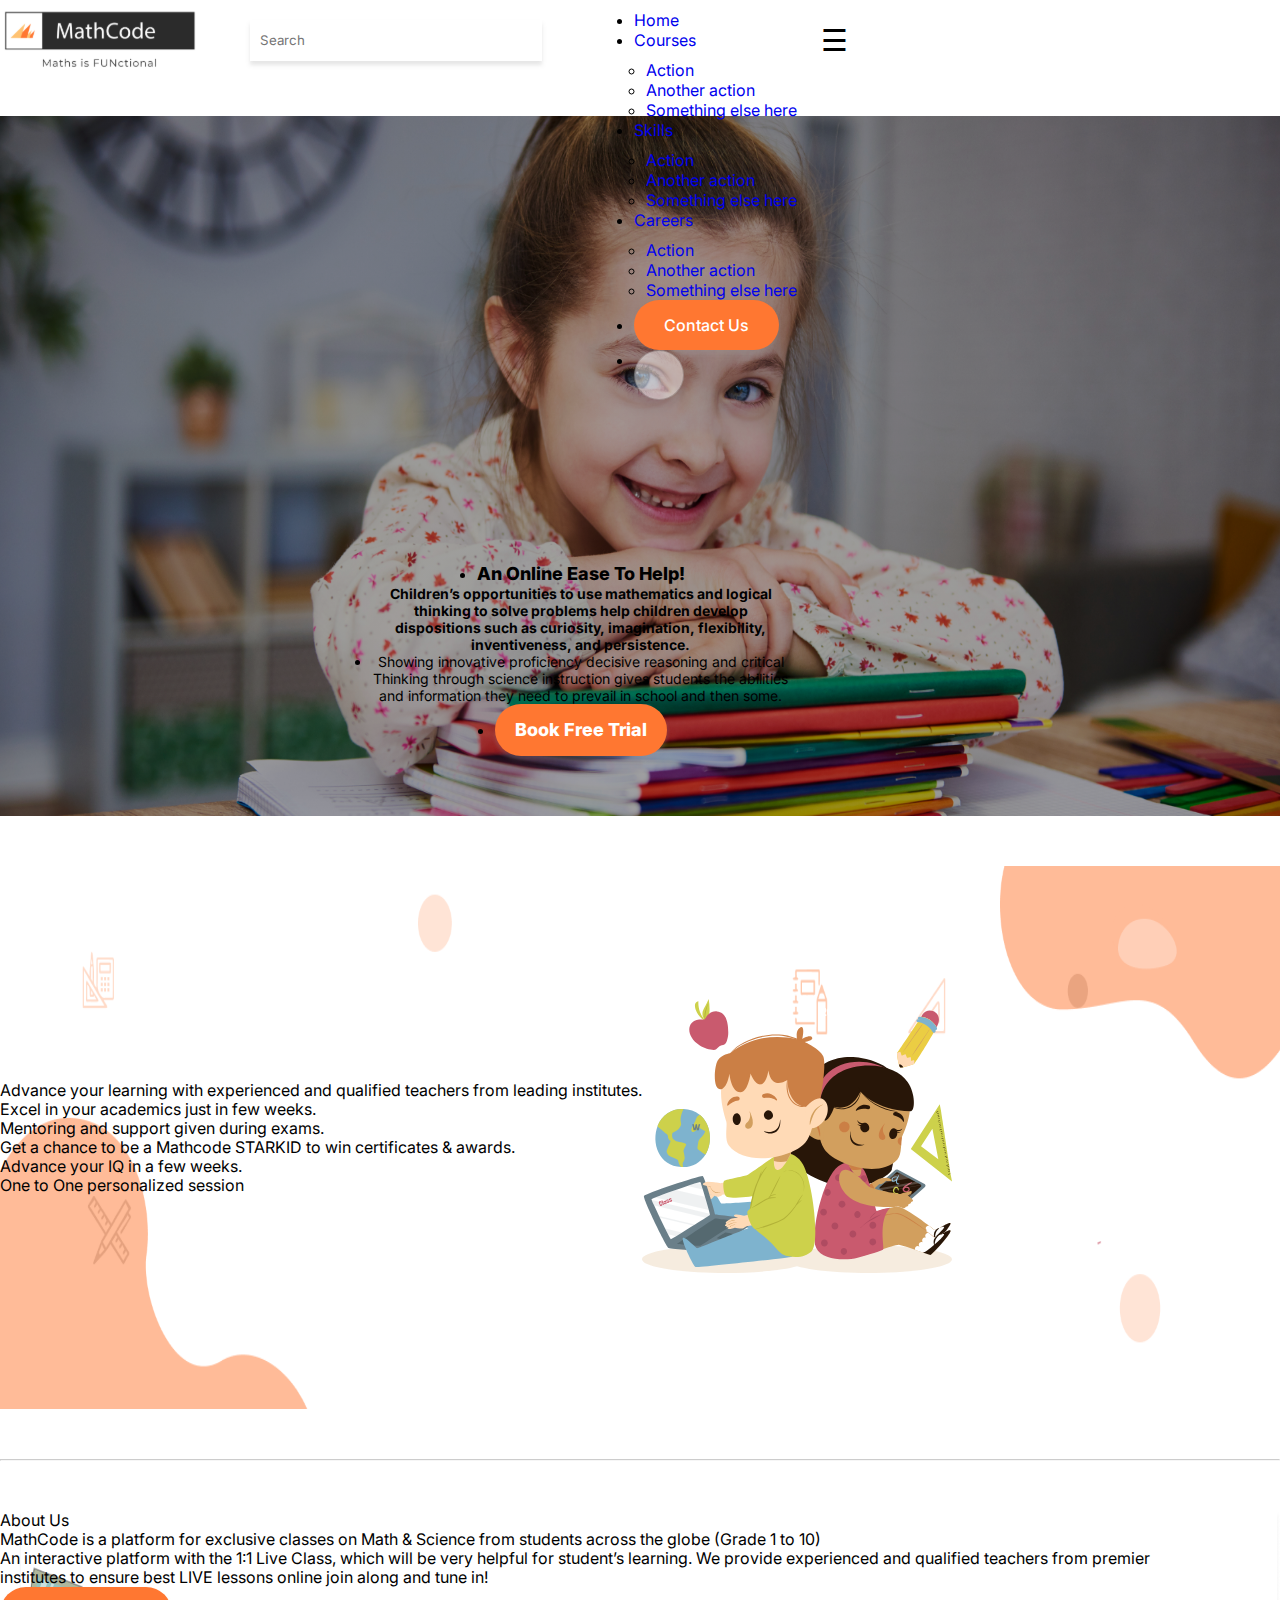
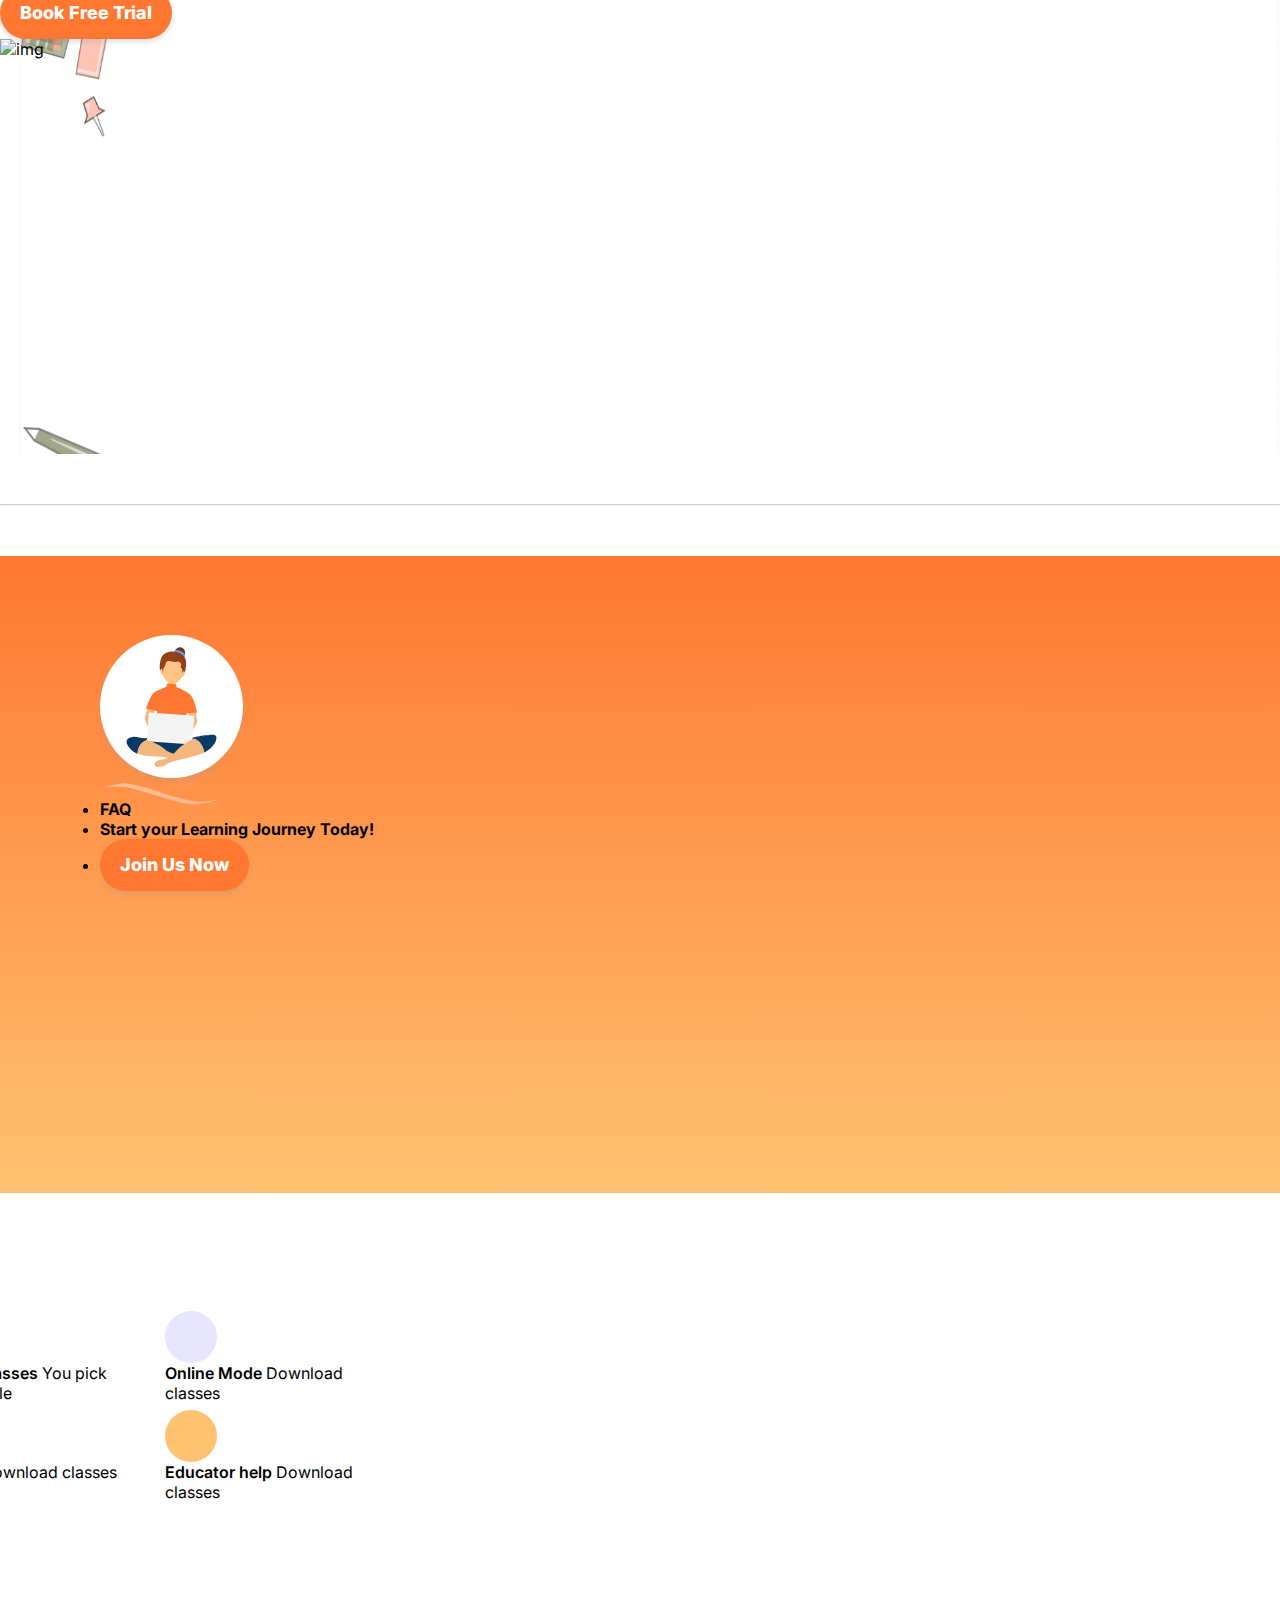
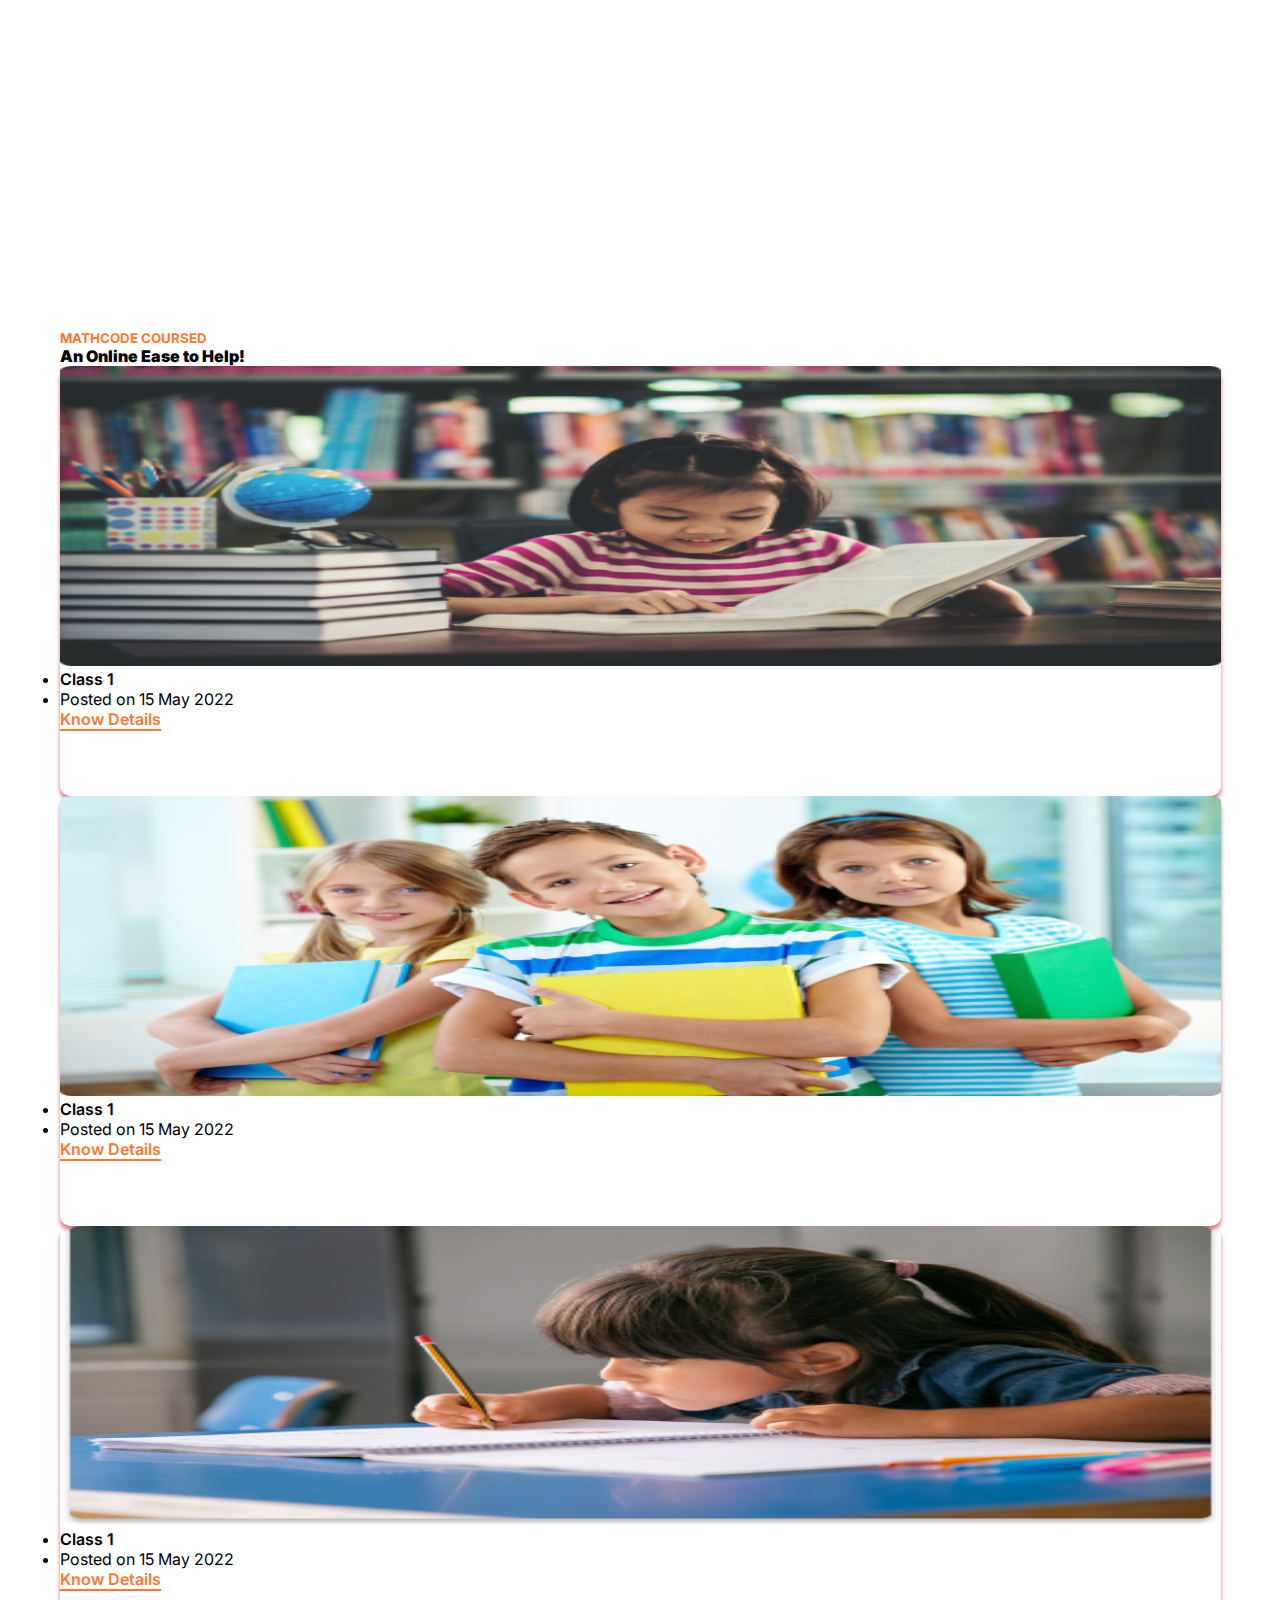
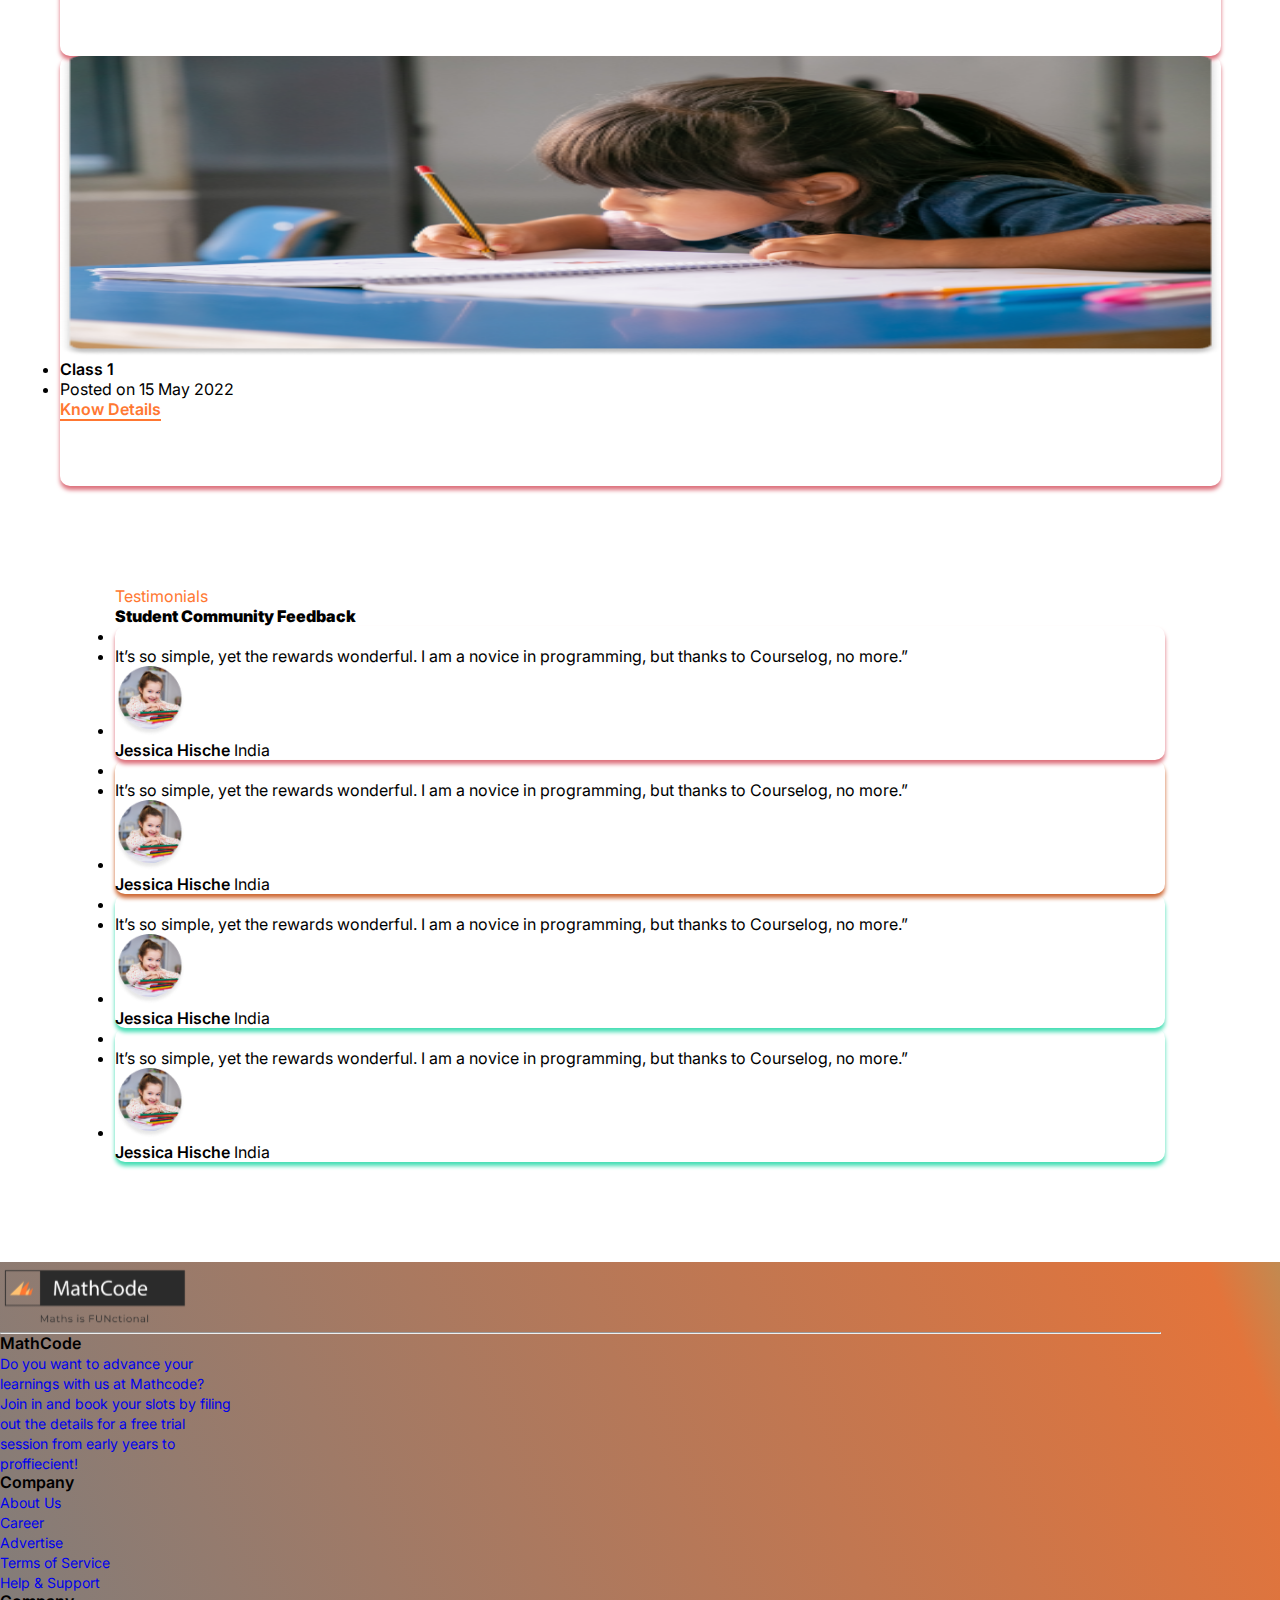
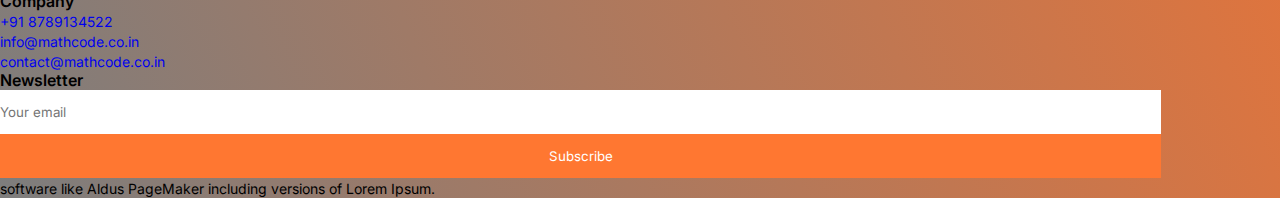
==== index.html @ e7f02baa "v1.0" ====
<!DOCTYPE html>
<html lang="en">
  <head>
    <meta charset="utf-8" />
    <meta name="viewport" content="width=device-width, initial-scale=1" />
    <title>Bootstrap demo</title>

    <!----bootsrap---->
    <!-- <link href="https://cdn.jsdelivr.net/npm/bootstrap@5.1.3/dist/css/bootstrap.min.css" rel="stylesheet" integrity="sha384-1BmE4kWBq78iYhFldvKuhfTAU6auU8tT94WrHftjDbrCEXSU1oBoqyl2QvZ6jIW3" crossorigin="anonymous">
    <script src="https://cdn.jsdelivr.net/npm/bootstrap@5.1.3/dist/js/bootstrap.bundle.min.js" integrity="sha384-ka7Sk0Gln4gmtz2MlQnikT1wXgYsOg+OMhuP+IlRH9sENBO0LRn5q+8nbTov4+1p" crossorigin="anonymous"></script> -->

    <link
      href="https://cdn.jsdelivr.net/npm/bootstrap@5.2.0-beta1/dist/css/bootstrap.min.css"
      rel="stylesheet"
      integrity="sha384-0evHe/X+R7YkIZDRvuzKMRqM+OrBnVFBL6DOitfPri4tjfHxaWutUpFmBp4vmVor"
      crossorigin="anonymous"
    />
    <script
      src="https://cdn.jsdelivr.net/npm/bootstrap@5.2.0-beta1/dist/js/bootstrap.bundle.min.js"
      integrity="sha384-pprn3073KE6tl6bjs2QrFaJGz5/SUsLqktiwsUTF55Jfv3qYSDhgCecCxMW52nD2"
      crossorigin="anonymous"
    ></script>
    <!----fontawsome---->
    <script
      src="https://kit.fontawesome.com/46102b2060.js"
      crossorigin="anonymous"
    ></script>


    <!----style---->
    <link rel="stylesheet" href="css/main.css">
    <link rel="stylesheet" href="css/home.css">
    <!-------->
    <link rel="stylesheet" href="https://cdn.jsdelivr.net/npm/slick-carousel@1.8.1/slick/slick.css">
    <script src="https://cdnjs.cloudflare.com/ajax/libs/jquery/2.1.3/jquery.min.js"></script>
                    <script src="https://cdn.jsdelivr.net/jquery.slick/1.4.1/slick.min.js"></script>
                
    
    <!-------->

    <!-- <link
    rel="stylesheet"
    href="https://unpkg.com/swiper/swiper-bundle.min.css"
  /> -->
      <!-- Swiper JS -->
      <!-- <script src="https://unpkg.com/swiper/swiper-bundle.min.js"></script> -->


    <!-------->
  </head>
  <body>
 

    <div class="container-fluid">
      
          <div class="container p-0 navbar-main d-flex align-items-center">
            <div class="row w-100">

              <div class="col-12 d-flex align-items-center">
                <div class="logoBox">
                  <img src="asset/logo.svg" alt="img">
                </div>
                <div class=" search-box">
                  <input type="text" placeholder="Search">
                  <i class="fas fa-search text-black"></i>


                  <!-- <div class="form-outline">
                    <input type="search" id="form1" class="form-control bd-r" />
                  </div>
                  <button type="button" class="btn btn-primary bd-l">
                    <i class="fas fa-search text-black"></i>
                  </button> -->
                </div>

                <div class="d-lg-block d-none">
                  <ul class="list-unstyled d-flex align-items-center">
                    <li class=""><a href="index.html" class="text-dark">Home</a></li>


                    <li class="dropdown"><a href="#" class="text-dark dropdown-toggle" id="dropdownMenuButton1" data-bs-toggle="dropdown" aria-expanded="false">Courses</a>
                    
                      <ul class="dropdown-menu" aria-labelledby="dropdownMenuLink">
                        <li><a class="dropdown-item" href="#">Action</a></li>
                        <li><a class="dropdown-item" href="#">Another action</a></li>
                        <li><a class="dropdown-item" href="#">Something else here</a></li>
                      </ul>
                    </li>

                    <li class="dropdown"><a href="#" class="text-dark dropdown-toggle" id="dropdownMenuButton1" data-bs-toggle="dropdown" aria-expanded="false">Skills</a>
                    
                      <ul class="dropdown-menu" aria-labelledby="dropdownMenuLink">
                        <li><a class="dropdown-item" href="#">Action</a></li>
                        <li><a class="dropdown-item" href="#">Another action</a></li>
                        <li><a class="dropdown-item" href="#">Something else here</a></li>
                      </ul>
                    </li>


                    <li class="dropdown"><a href="#" class="text-dark dropdown-toggle" id="dropdownMenuButton1" data-bs-toggle="dropdown" aria-expanded="false">Careers</a>
                    
                      <ul class="dropdown-menu" aria-labelledby="dropdownMenuLink">
                        <li><a class="dropdown-item" href="#">Action</a></li>
                        <li><a class="dropdown-item" href="#">Another action</a></li>
                        <li><a class="dropdown-item" href="#">Something else here</a></li>
                      </ul>
                    </li>

                    
                    <li class=""><button class="btn-all font-sm text-dark">Contact Us</button></li>
                    <li class=""><i class="fa-solid fa-user"></i></li>
                  </ul>
                </div>
                <div class="d-lg-none d-block">
                  <span style="font-size:30px;cursor:pointer  m-auto" onclick="openNav()">&#9776;</span>
                </div>


              </div>

                <!-- <div class="col-lg-6 col-10 d-flex nav-L align-items-center">
                  <div class="logoBox">
                    <img src="asset/logo.png" alt="img">
                  </div>
                  <div class="input-group search-box mx-auto">
                    <div class="form-outline">
                      <input type="search" id="form1" class="form-control bd-r" />
                    </div>
                    <button type="button" class="btn btn-primary bd-l">
                      <i class="fas fa-search text-black"></i>
                    </button>
                  </div>
                </div>

                <div class="col-lg-6 col-2 nav-R  my-auto mx-auto">
                  <div class="d-lg-block d-none">
                    <ul class="list-unstyled d-flex align-items-center justify-content-between">
                      <li class="my-auto"><a href="home.html" class="text-dark">Home</a></li>
                      <li class="my-auto"><a href="#" class="text-dark">Courses</a></li>
                      <li class="my-auto"><a href="#" class="text-dark">Skills</a></li>
                      <li class="my-auto"><a href="#" class="text-dark">Careers</a></li>
                      <li class="my-auto"><button class="btn-all font-sm text-dark">Contact Us</button></li>
                      <li class="my-auto"><i class="fa-solid fa-user"></i></li>
                    </ul>
                  </div>
                  <div class="d-lg-none d-block">
                    <span style="font-size:30px;cursor:pointer  m-auto" onclick="openNav()">&#9776;</span>
                  </div>
                </div> -->

                
            </div>
          </div>
    </div>
    <div id="mySidenav" class="sidenav">
      <a href="javascript:void(0)" class="closebtn" onclick="closeNav()">&times;</a>
      <a href="#">About</a>
      <a href="#">Services</a>
      <a href="#">Clients</a>
      <a href="#">Contact</a>
    </div>

    <style>
      .sidenav {
        height: 100%;
        width: 0;
        position: fixed;
        z-index: 1;
        top: 0;
        left: 0;
        background-color: #111;
        overflow-x: hidden;
        transition: 0.5s;
        padding-top: 60px;
}

.sidenav a {
  padding: 8px 8px 8px 32px;
  text-decoration: none;
  font-size: 25px;
  color: #818181;
  display: block;
  transition: 0.3s;
}

.sidenav a:hover {
  color: #f1f1f1;
}

.sidenav .closebtn {
  position: absolute;
  top: 0;
  right: 25px;
  font-size: 36px;
  margin-left: 50px;
}

@media screen and (max-height: 450px) {
  .sidenav {padding-top: 15px;}
  .sidenav a {font-size: 18px;}
}
    </style>



    <div class="container-fluid banner-container pd-sm">
        <div class="container">
          <div class="row">
            <div class="col-12">
                <ul class="list-unstyled text-white">
                    <li class="my-md-2 my-auto"><strong class="font-18">An Online Ease To Help!</strong></li>
                    <p class="my-md-2 my-auto font-14">Children’s opportunities to use mathematics and logical thinking to solve problems help children develop dispositions such as curiosity, imagination, flexibility, inventiveness, and persistence.</p>
                    <li class="my-md-2 my-auto d-md-block d-none font-lt">Showing innovative proficiency decisive reasoning and critical Thinking through science instruction gives students the abilities and information they need to prevail in school and then some.</li>
                    <li class="mt-3"><button class="btn-all">Book Free Trial <i class="mx-2 fa-solid fa-circle-play"></i></button></li>
                </ul>
            </div>
        </div>
        </div>
    </div>


                <div class="container-fluid  sp-50 pd-sm p-0 d-flex justify-content-center align-content-center points-container">
                    <div class="container">
                      <div class="row  d-flex flex-column-reverse flex-lg-row">
                        <div class="col-md-8 col-12">
                            <ul class="p-0">
                                <li class="my-2 font-para">Advance your learning with experienced and qualified teachers from leading institutes. </li>
            
                                <li class="my-2 font-para">Excel in your academics just in few weeks. </li>
                                    
                                <li class="my-2 font-para"> Mentoring and support given during exams.</li>
                                    
                                <li class="my-2 font-para"> Get a chance to be a Mathcode STARKID to win certificates & awards. </li>
                                    
                                <li class="my-2 font-para">Advance your IQ in a few weeks. </li>
                                    
                                <li class="my-2 font-para">One to One personalized session</li>
                            </ul>
                        </div>
            
                        <div class="col-md-4 col-12 d-flex align-items-center justify-content-center">
                            <img src="asset/img1.svg" alt="img" height="100%" width="100%">
                          
                        </div>
                    </div>
                    </div>
                </div>
                <hr class="hr-all">

                <div class="container-fluid  sp-50 pd-sm  my-4 p-0 d-flex justify-content-center align-content-center about-us-container">
                   <div class="container">
                    <div class="row">
                      <div class="col-md-8 col-12  my-auto">
                          <ul class="list-unstyled">
                              <li class="my-4 font-para">About Us</li>
                              <li class="my-4 font-para">MathCode is a platform for exclusive 
                                  classes on Math & Science from 
                                  students across the globe (Grade 1 to 10)</li>
                              <li class="my-4 font-para">An interactive platform with the 1:1 Live Class, which will be very helpful for 
                                  student’s learning. We provide experienced and qualified teachers from 
                                  premier institutes to ensure best LIVE lessons online join along and tune in!</li>
                                  <li class="my-4 font-para"><button class="btn-all">Book Free Trial</button></li>
                          </ul>
                      </div>
          
                      <div class="col-md-4 col-12 d-flex align-items-center justify-content-center  my-auto7">
                          <img src="asset/img2.svg" alt="img" height="100%" width="100%">
                      </div>
                  </div>
                   </div>
                </div>

                <hr class="hr-all">



                <div class="container-fluid faq-container sp-50">
                    <div class="row">
                        <div class="col-lg-6 col-12  pd-sm col-L d-flex align-items-center">
                            <div class="card-body  noshadow d-flex align-items-center">
                                <div class="imgBox my-md-auto my-2">
                                    <img src="asset/Group 2000.svg" alt="img">
                                </div>
                                <div class="paraBox mx-3">
                                    <ul class="list-unstyled">
                                        <li class="my-2 para-tag"><strong>FAQ</strong></li>
                                        <li class="my-2 para-tag"><strong> Start your Learning  Journey Today!</strong></li>
                                            <li class="my-2"><button class="btn-all">Join Us Now <i class="mx-2 fa-solid fa-circle-play"></i></button></li>
                                    </ul>
                                </div>
                            </div>
                        </div>
                        <div class="col-lg-6 col-12  pd-sm bg-dark col-R d-flex align-items-center">

                            <div class="cards-wrapper-box">

                                <div class="m-2 card-body bg-white d-flex align-items-center">
                                    <div class="iconBox">
                                        <i class="tx-green bg-green  fa-solid fa-shapes"></i>
                                    </div>
                                    <div class="paraBox mx-3 d-flex flex-column">
                                       
                                            <span class="title-tag">Flexible classes</span>
                                            <span class="para-tag">You pick the schedule</span>
                                     
                                    </div>
                                </div>

                                <div class="m-2 card-body bg-white d-flex align-items-center">
                                    <div class="iconBox">
                                        <i class="tx-blue bg-blue fa-solid fa-download"></i>
                                    </div>
                                    <div class="paraBox mx-3  d-flex flex-column">
                                       
                                            <span class="title-tag">Online Mode</span>
                                            <span class="para-tag">Download classes</span>
                                     
                                    </div>
                                </div>

                                <div class="m-2 card-body bg-white d-flex align-items-center">
                                    <div class="iconBox">
                                        <i class="tx-red bg-red fa-solid fa-user-plus"></i>
                                    </div>
                                    <div class="paraBox mx-3  d-flex flex-column">
                                       
                                            <span class="title-tag">Experts</span>
                                            <span class="para-tag">Download classes</span>
                                     
                                    </div>
                                </div>

                                <div class="m-2 card-body bg-white d-flex align-items-center">
                                    <div class="iconBox">
                                        <i class="tx-lt-oranger bg-lt-oranger fa-solid fa-headphones"></i>
                                    </div>
                                    <div class="paraBox mx-3  d-flex flex-column">
                                       
                                            <span class="title-tag">Educator help</span>
                                            <span class="para-tag">Download classes</span>
                                     
                                    </div>
                                </div>

                            </div>
                        </div>
                    </div>
                </div>
               
                
                
                


                <div class="container course-container pd-sm sp-100 ">
                    <div class="row">
                        <div class="col-12 ">
                            <h5 class="tx-orange">MATHCODE  COURSED</h5>
                            <h4 class="my-2"><strong>An Online Ease to Help!</strong></h4>

                        </div>

                    </div>


                        <div class="slider1 my-5 overflow-hidden">
                            <div class="p-2 col-md-4 col-12">
                                <div class="card-body  p-0 bg-white cr-sd-1">
                                    <div class="imgBox">
                                        <img src="images/Rectangle 25.png" class="r-5" alt="img" height="300px" width="100%">
                                    </div>
                                    <div class="paraBox p-3">
                                        <div class="para-box-1">
                                            <ul class="list-unstyled">
                                                <li class="title-tag">Class 1</li>
                                                <li>Posted on 15 May 2022</li>
                                            </ul>
                                        </div>

                                        <div class="para-box-2 d-flex justify-content-between align-items-center">
                                            <div class="rate-box font-10">
                                                <i class="tx-orange fa-solid fa-star"></i><i class="tx-orange fa-solid fa-star"></i><i class="tx-orange fa-solid fa-star"></i><i class="tx-orange fa-solid fa-star"></i><i class="tx-orange fa-solid fa-star"></i>
                                            </div>
                                            <button class="btn-tp-bb"><span>Know Details</span> <i class="fas fa-arrow-right"></i> </button>
                                        </div>
                                    </div>
                                </div>
                            </div>

                            <div class="p-2 col-md-4  col-12">
                              <div class="card-body  p-0 bg-white cr-sd-1">
                                  <div class="imgBox">
                                      <img src="images/Rectangle 26.png" class="r-5" alt="img" height="300px" width="100%">
                                  </div>
                                  <div class="paraBox p-3">
                                      <div class="para-box-1">
                                          <ul class="list-unstyled">
                                              <li class="title-tag">Class 1</li>
                                              <li>Posted on 15 May 2022</li>
                                          </ul>
                                      </div>

                                      <div class="para-box-2 d-flex justify-content-between align-items-center">
                                          <div class="rate-box font-10">
                                              <i class="tx-orange fa-solid fa-star"></i><i class="tx-orange fa-solid fa-star"></i><i class="tx-orange fa-solid fa-star"></i><i class="tx-orange fa-solid fa-star"></i><i class="tx-orange fa-solid fa-star"></i>
                                          </div>
                                          <button class="btn-tp-bb"><span>Know Details</span> <i class="fas fa-arrow-right"></i> </button>
                                      </div>
                                  </div>
                              </div>
                          </div>

                          <div class="p-2 col-md-4 col-12">
                            <div class="card-body  p-0 bg-white cr-sd-1">
                                <div class="imgBox">
                                    <img src="images/Rectangle 27.png" class="r-5" alt="img" height="300px" width="100%">
                                </div>
                                <div class="paraBox p-3">
                                    <div class="para-box-1">
                                        <ul class="list-unstyled">
                                            <li class="title-tag">Class 1</li>
                                            <li>Posted on 15 May 2022</li>
                                        </ul>
                                    </div>

                                    <div class="para-box-2 d-flex justify-content-between align-items-center">
                                        <div class="rate-box font-10">
                                            <i class="tx-orange fa-solid fa-star"></i><i class="tx-orange fa-solid fa-star"></i><i class="tx-orange fa-solid fa-star"></i><i class="tx-orange fa-solid fa-star"></i><i class="tx-orange fa-solid fa-star"></i>
                                        </div>
                                        <button class="btn-tp-bb"><span>Know Details</span> <i class="fas fa-arrow-right"></i> </button>
                                    </div>
                                </div>
                            </div>
                        </div>
                        
                        <div class="p-2 col-md-4 col-12">
                          <div class="card-body  p-0 bg-white cr-sd-1">
                              <div class="imgBox">
                                  <img src="images/Rectangle 27.png" class="r-5" alt="img" height="300px" width="100%">
                              </div>
                              <div class="paraBox p-3">
                                  <div class="para-box-1">
                                      <ul class="list-unstyled">
                                          <li class="title-tag">Class 1</li>
                                          <li>Posted on 15 May 2022</li>
                                      </ul>
                                  </div>

                                  <div class="para-box-2 d-flex justify-content-between align-items-center">
                                      <div class="rate-box font-10">
                                          <i class="tx-orange fa-solid fa-star"></i><i class="tx-orange fa-solid fa-star"></i><i class="tx-orange fa-solid fa-star"></i><i class="tx-orange fa-solid fa-star"></i><i class="tx-orange fa-solid fa-star"></i>
                                      </div>
                                      <button class="btn-tp-bb"><span>Know Details</span> <i class="fas fa-arrow-right"></i> </button>
                                  </div>
                              </div>
                          </div>
                      </div>
                        
                        </div>

                </div>

 
      

<!---testimonial--->
                <div class="container-fluid pd-sm sp-100 testimonial-container">
                  <div class="row container-inner">

                    <div class="col-12 text-center mb-5">
                      <p class="tx-orange">Testimonials</p>
                      <h4 class="my-2"><strong>Student Community Feedback</strong></h4>

                  </div>


                  <div class="slider3  overflow-hidden" >
                    <div class="p-2 col-md-4 col-12" >
                      <div class=" card-body bg-white cr-sd-1 p-md-4 p-2">
                          <ul class="list-unstyled">
                            <li class=" my-2">
                              <div class="rate-box font-10">
                                <i class="tx-orange fa-solid fa-star"></i><i class="tx-orange fa-solid fa-star"></i><i class="tx-orange fa-solid fa-star"></i><i class="tx-orange fa-solid fa-star"></i><i class="tx-orange fa-solid fa-star"></i>
                            </div>
                            </li>

                            <li class=" my-2">
                              <p class="text-gray">It’s so simple, yet the rewards 
                                wonderful. I am a novice in
                                 programming, but thanks to 
                                Courselog, no more.”
                                </p>
                            </li>

                            <li class="">
                              <div class="comment-profile d-flex align-items-center">
                                <div class="imgBox d-flex align-items-center justify-content-center">
                                  <img src="asset/girl.png" alt="img" height="70px" width="70px" class="rounded-circle">
                                </div>
                                <div class="paraBox d-flex flex-column mx-sm-3 mx-0">
                                  <span class="title-tag">Jessica Hische </span>
                                    <span class="para-tag-2">India</span>
                                </div>
                              </div>
                            </li>
                          </ul>
                      </div>
                  </div>

                  <div class="p-2 col-md-4 col-12">
                    <div class="card-body bg-white cr-sd-2 p-md-4 p-2">
                        <ul class="list-unstyled">
                          <li class=" my-2">
                            <div class="rate-box font-10">
                              <i class="tx-orange fa-solid fa-star"></i><i class="tx-orange fa-solid fa-star"></i><i class="tx-orange fa-solid fa-star"></i><i class="tx-orange fa-solid fa-star"></i><i class="tx-orange fa-solid fa-star"></i>
                          </div>
                          </li>

                          <li class=" my-2">
                            <p class="text-gray">It’s so simple, yet the rewards 
                              wonderful. I am a novice in
                               programming, but thanks to 
                              Courselog, no more.”
                              </p>
                          </li>

                          <li class="">
                            <div class="comment-profile d-flex align-items-center">
                              <div class="imgBox d-flex align-items-center justify-content-center">
                                <img src="asset/girl.png" alt="img" height="70px" width="70px" class="rounded-circle">
                              </div>
                              <div class="paraBox d-flex flex-column mx-sm-3 mx-0">
                                <span class="title-tag">Jessica Hische </span>
                                  <span class="para-tag-2">India</span>
                              </div>
                            </div>
                          </li>
                        </ul>
                    </div>
                </div>


                <div class="p-2 col-md-4 col-12">
                  <div class="card-body bg-white cr-sd-3 p-md-4 p-2">
                      <ul class="list-unstyled">
                        <li class=" my-2">
                          <div class="rate-box font-10">
                            <i class="tx-orange fa-solid fa-star"></i><i class="tx-orange fa-solid fa-star"></i><i class="tx-orange fa-solid fa-star"></i><i class="tx-orange fa-solid fa-star"></i><i class="tx-orange fa-solid fa-star"></i>
                        </div>
                        </li>

                        <li class=" my-2">
                          <p class="text-gray">It’s so simple, yet the rewards 
                            wonderful. I am a novice in
                             programming, but thanks to 
                            Courselog, no more.”
                            </p>
                        </li>

                        <li class="">
                          <div class="comment-profile d-flex align-items-center">
                            <div class="imgBox d-flex align-items-center justify-content-center">
                              <img src="asset/girl.png" alt="img" height="70px" width="70px" class="rounded-circle">
                            </div>
                            <div class="paraBox d-flex flex-column mx-sm-3 mx-0">
                              <span class="title-tag">Jessica Hische </span>
                                <span class="para-tag-2">India</span>
                            </div>
                          </div>
                        </li>
                      </ul>
                  </div>
              </div>

              <div class="p-2 col-md-4 col-12">
                <div class="card-body bg-white cr-sd-3 p-md-4 p-2">
                    <ul class="list-unstyled">
                      <li class=" my-2">
                        <div class="rate-box font-10">
                          <i class="tx-orange fa-solid fa-star"></i><i class="tx-orange fa-solid fa-star"></i><i class="tx-orange fa-solid fa-star"></i><i class="tx-orange fa-solid fa-star"></i><i class="tx-orange fa-solid fa-star"></i>
                      </div>
                      </li>

                      <li class=" my-2">
                        <p class="text-gray">It’s so simple, yet the rewards 
                          wonderful. I am a novice in
                           programming, but thanks to 
                          Courselog, no more.”
                          </p>
                      </li>

                      <li class="">
                        <div class="comment-profile d-flex align-items-center">
                          <div class="imgBox d-flex align-items-center justify-content-center">
                            <img src="asset/girl.png" alt="img" height="70px" width="70px" class="rounded-circle">
                          </div>
                          <div class="paraBox d-flex flex-column mx-sm-3 mx-0">
                            <span class="title-tag">Jessica Hische </span>
                              <span class="para-tag-2">India</span>
                          </div>
                        </div>
                      </li>
                    </ul>
                </div>
            </div>

          </div>


                  </div>
                </div>


                <!---footer--->
                  <div class="container-fluid pd-sm footer-container pt-5">
                    <div class="container">
                      <div class="row">
                        <div class="col-12 mb-4">
                          <div class="logoBox">
                            <img src="asset/logo.svg" alt="img">
                          </div>
                          <hr class="text-white">
                        </div>
                  </div>

                      <div class="row">
                        
                        <div class="col-md-3">
                          <ul class="list-unstyled">
                            <p class="title-tag">MathCode</p>
                            <li class="my-2 text-start"> <a href="#" class="text-black font-lt">Do you want to advance your </a></li>
                              <li class="my-2 text-start"> <a href="#" class="text-black font-lt">learnings with us at Mathcode?</a></li>
                              <li class="my-2 text-start"> <a href="#" class="text-black font-lt">Join in and book your slots by filing </a></li>
                              <li class="my-2 text-start"> <a href="#" class="text-black font-lt">out the details for a free trial </a></li>
                              <li class="my-2 text-start"> <a href="#" class="text-black font-lt">session from early years to</a></li>
                              <li class="my-2 text-start"> <a href="#" class="text-black font-lt">proffiecient!</a></li>
                          </ul>
                        </div>


                        <div class="col-md-2">
                          <ul class="list-unstyled">
                            <p class="title-tag">Company</p>
                            <li class="my-2 text-start"> <a href="#" class="text-black font-lt">About Us</a></li>
                              <li class="my-2 text-start"> <a href="#" class="text-black font-lt">Career</a></li>
                                <li class="my-2 text-start"> <a href="#" class="text-black font-lt">Advertise</a></li>
                                  <li class="my-2 text-start"> <a href="#" class="text-black font-lt">Terms of Service</a></li>
                                    <li class="my-2 text-start"> <a href="#" class="text-black font-lt">Help & Support</a></li>
                          </ul>
                        </div>

                        <div class="col-md-3">
                          <ul class="list-unstyled">
                            <p class="title-tag">Company</p>
                            <li class="my-2 text-start"> <a href="tel:8789134522" class="text-black font-lt">+91 8789134522 </a></li>
                              <li class="my-2 text-start"> <a href="mailto: info@mathcode.co.in" class="text-black font-lt">info@mathcode.co.in</a></li>
                              <li class="my-2 text-start"> <a href="mailto: contact@mathcode.co.in" class="text-black font-lt">contact@mathcode.co.in</a></li>
                          </ul>
                        </div>

                        <div class="col-md-4 col-12">
                            <ul class="list-unstyled p-md-auto p-0">
                            <p class="title-tag">Newsletter</p>
                              <li> <input type="email" class="form-control rounded-0 my-2" placeholder="Your email"> </li>
                              <li><input type="submit" value="Subscribe" class="rounded-0 my-2 "></li>
                              <li> <span class="font-lt">software like Aldus PageMaker including versions
                                of Lorem Ipsum.</span> </li>
                            </ul>

                        </div>

                        

                      </div>
                    </div>

                  </div>
 

    <!----script---->
    <script src="js/courser.js"></script>
                
    <script src="js/testimonial.js"></script>

    
<script>
  function openNav() {
    document.getElementById("mySidenav").style.width = "250px";
  }
  
  function closeNav() {
    document.getElementById("mySidenav").style.width = "0";
  }
  </script>

    
  </body>
</html>
---- css/main.css ----
@import url("https://fonts.googleapis.com/css2?family=Inter&display=swap");
* {
  margin: 0%;
  padding: 0%;
  -webkit-box-sizing: border-box;
          box-sizing: border-box;
  font-family: 'Inter', sans-serif;
  -webkit-font-smoothing: antialiased;
  -moz-osx-font-smoothing: grayscale;
}

.smoother {
  -webkit-font-smoothing: antialiased;
  -moz-osx-font-smoothing: grayscale;
}

.container {
  max-width: 1161px !important;
}

@media (max-width: 1160px) {
  .container {
    padding: 20px;
  }
}

.container-inner {
  max-width: 1050px;
  margin: auto;
}

.btn-all {
  background: #FF7731;
  -webkit-box-shadow: 0px 4px 4px rgba(156, 156, 156, 0.25);
          box-shadow: 0px 4px 4px rgba(156, 156, 156, 0.25);
  border-radius: 59px;
  font-weight: 800;
  font-size: 18px;
  line-height: 22px;
  color: #FFFFFF;
  padding: 15px 20px;
  border: none;
  min-width: 100px;
}

@media (max-width: 400px) {
  .btn-all {
    width: 81px !important;
    height: 20px;
    background: #FF7731;
    border-radius: 13px;
    -webkit-box-shadow: 0px 4px 4px rgba(156, 156, 156, 0.25);
            box-shadow: 0px 4px 4px rgba(156, 156, 156, 0.25);
    font-weight: 800;
    font-size: 6px;
    line-height: 7px;
    color: #FFFFFF;
    padding: 6px 10px;
    border: none;
  }
}

.btn-tp-bb {
  color: #FF7731;
  border: none;
  background-color: transparent;
  font-weight: 600;
  font-size: 16px;
  line-height: 19px;
}

.btn-tp-bb span {
  border-bottom: 2px solid #FF7731;
}

.card-body {
  border-radius: 10px;
}

.title-tag {
  font-weight: 600;
  font-size: 16px;
  line-height: 19px;
  color: #000000;
}

.tx-orange {
  color: #FF7731;
}

.bg-orange {
  background-color: #FF7731;
}

.tx-green {
  color: #1DC295;
}

.bg-green {
  background-color: #DDF6EF;
}

.tx-blue {
  color: #6857FF;
}

.bg-blue {
  background-color: #E8E6FF !important;
}

.tx-red {
  color: #C32437;
}

.bg-red {
  background-color: #FDE4E7 !important;
}

.tx-lt-oranger {
  color: #FF7731;
}

.bg-lt-oranger {
  background-color: #FFC271 !important;
}

/* hr */
.hr-all {
  height: 2px;
  opacity: 0.5;
}

/* margin */
.sp-100 {
  margin: 100px auto;
}

.sp-65 {
  margin: 65px auto;
}

.sp-50 {
  margin: 50px auto;
}

.sp-80 {
  margin: 80px auto;
}

@media (max-width: 678px) {
  .sp-100 {
    margin: 50px auto;
  }
  .sp-65 {
    margin: 45px auto;
  }
  .sp-50 {
    margin: 20px auto;
  }
  .sp-80 {
    margin: 50px auto;
  }
}

/* box-shadow */
.noshadow {
  -webkit-box-shadow: none !important;
          box-shadow: none !important;
}

.cr-sd-1 {
  -webkit-box-shadow: 0px 4px 4px #DD717C;
          box-shadow: 0px 4px 4px #DD717C;
}

.cr-sd-2 {
  -webkit-box-shadow: 0px 4px 4px #CE6732;
          box-shadow: 0px 4px 4px #CE6732;
}

.cr-sd-3 {
  -webkit-box-shadow: 0px 4px 4px #44DEB4;
          box-shadow: 0px 4px 4px #44DEB4;
}

.tm-sd {
  background: radial-gradient(48.66% 48.66% at 49.97% 50%, #F1E9E9 47%, #5FCDAF 55.23%, #FFFFFF 100%);
  background-blend-mode: multiply;
  mix-blend-mode: multiply;
  opacity: 0.5;
}

/* radius */
.r-5 {
  border-radius: 5px;
}

.r-10 {
  border-radius: 10px;
}

/* font */
.font-lg {
  font-weight: 800;
  font-size: 20px;
  line-height: 24px;
}

.font-18 {
  font-weight: 800;
  font-size: 18px;
  line-height: 22px;
}

.font-para {
  font-weight: 400;
  font-size: 16px;
  line-height: 19px;
}

.font-16 {
  font-weight: 700;
  font-size: 16px;
  line-height: 19px;
}

.font-16-600 {
  font-weight: 700;
  font-size: 16px;
  line-height: 19px;
}

.font-sm {
  font-weight: 500;
  font-size: 16px;
  line-height: 19px;
}

.font-15 {
  font-weight: 400;
  font-size: 15px !important;
  line-height: 17px;
}

.font-14 {
  font-weight: 700;
  font-size: 14px !important;
  line-height: 17px;
}

.font-lt {
  font-weight: 400;
  font-size: 14px !important;
  line-height: 17px;
}

.font-10 {
  font-size: 10px;
}

@media (max-width: 400px) {
  .font-lg {
    font-weight: 800;
    font-size: 20px;
    line-height: 24px;
  }
  .font-18 {
    font-weight: 800;
    font-size: 18px;
    line-height: 22px;
  }
  .font-para {
    font-weight: 400;
    font-size: 6px;
    line-height: 7px;
  }
  .font-16 {
    font-weight: 700;
    font-size: 6px;
    line-height: 7px;
  }
  .font-sm {
    font-weight: 500;
    font-size: 16px;
    line-height: 19px;
  }
  .font-14 {
    font-weight: 700;
    font-size: 14px !important;
    line-height: 17px;
  }
  .font-lt {
    font-weight: 400;
    font-size: 14px !important;
    line-height: 17px;
  }
  .font-10 {
    font-size: 10px;
  }
}

/* a href */
a {
  text-decoration: none;
}

/* border */
.bd-1 {
  opacity: 0.2;
  border-bottom: 1px solid #FFFFFF;
}

.bd-l {
  border-left: none !important;
}

.bd-r {
  border-right: none !important;
}

/* padding */
@media (max-width: 768px) {
  .pd-sm {
    padding: 20px !important;
  }
}

/* cursor pointer */
.cursor-pointer {
  cursor: pointer;
}

/* mobile slider */
.sidenav {
  height: 100%;
  width: 0;
  position: fixed;
  z-index: 1;
  top: 0;
  left: 0;
  background-color: #111;
  overflow-x: hidden;
  -webkit-transition: 0.5s;
  transition: 0.5s;
  padding-top: 60px;
}

.sidenav a {
  padding: 8px 8px 8px 32px;
  text-decoration: none;
  font-size: 25px;
  color: #818181;
  display: block;
  -webkit-transition: 0.3s;
  transition: 0.3s;
}

.sidenav a:hover {
  color: #f1f1f1;
}

.sidenav .closebtn {
  position: absolute;
  top: 0;
  right: 25px;
  font-size: 36px;
  margin-left: 50px;
}

@media screen and (max-height: 450px) {
  .sidenav {
    padding-top: 15px;
  }
  .sidenav a {
    font-size: 18px;
  }
}

/* width */
.w-15 {
  width: 22%;
}

.w-50 {
  width: 50%;
}

@media (max-width: 768px) {
  .w-15 {
    width: auto;
  }
  .w-50 {
    width: 100% !important;
  }
}
/*# sourceMappingURL=main.css.map */
---- css/home.css ----
.banner-container {
  background-image: -webkit-gradient(linear, left top, left bottom, from(rgba(0, 0, 0, 0.34)), to(rgba(0, 0, 0, 0.34))), url("../images/slide1.png");
  background-image: linear-gradient(rgba(0, 0, 0, 0.34), rgba(0, 0, 0, 0.34)), url("../images/slide1.png");
  background-size: 100% 100%;
}

.banner-container .container {
  height: 700px;
  display: -webkit-box;
  display: -ms-flexbox;
  display: flex;
  -webkit-box-align: end;
      -ms-flex-align: end;
          align-items: flex-end;
  -webkit-box-pack: center;
      -ms-flex-pack: center;
          justify-content: center;
  padding-bottom: 60px;
}

.banner-container .container .row .col-12 ul {
  display: -webkit-box;
  display: -ms-flexbox;
  display: flex;
  -webkit-box-pack: center;
      -ms-flex-pack: center;
          justify-content: center;
  -webkit-box-align: center;
      -ms-flex-align: center;
          align-items: center;
  -webkit-box-orient: vertical;
  -webkit-box-direction: normal;
      -ms-flex-direction: column;
          flex-direction: column;
  width: 420px;
  text-align: center;
}

@media (max-width: 768px) {
  .banner-container {
    background-size: 100% 100%;
  }
  .banner-container .container {
    height: 300px !important;
    display: -webkit-box;
    display: -ms-flexbox;
    display: flex;
    -webkit-box-align: end;
        -ms-flex-align: end;
            align-items: flex-end;
    -webkit-box-pack: center;
        -ms-flex-pack: center;
            justify-content: center;
    padding-bottom: 19px;
  }
  .banner-container .container .row .col-12 ul {
    display: -webkit-box;
    display: -ms-flexbox;
    display: flex;
    -webkit-box-pack: center;
        -ms-flex-pack: center;
            justify-content: center;
    -webkit-box-align: center;
        -ms-flex-align: center;
            align-items: center;
    -webkit-box-orient: vertical;
    -webkit-box-direction: normal;
        -ms-flex-direction: column;
            flex-direction: column;
    width: 250px;
    text-align: center;
  }
  .banner-container .container .row .col-12 ul li strong {
    font-weight: 800;
    font-size: 16px;
    line-height: 12px;
  }
  .banner-container .container .row .col-12 ul .font-14 {
    font-weight: 400;
    font-size: 10px !important;
    line-height: 10px;
  }
}

@media (max-width: 400px) {
  .banner-container {
    background-size: 100% 100%;
  }
  .banner-container .container {
    height: 180px !important;
    display: -webkit-box;
    display: -ms-flexbox;
    display: flex;
    -webkit-box-align: end;
        -ms-flex-align: end;
            align-items: flex-end;
    -webkit-box-pack: center;
        -ms-flex-pack: center;
            justify-content: center;
    padding-bottom: 19px;
  }
  .banner-container .container .row .col-12 ul {
    display: -webkit-box;
    display: -ms-flexbox;
    display: flex;
    -webkit-box-pack: center;
        -ms-flex-pack: center;
            justify-content: center;
    -webkit-box-align: center;
        -ms-flex-align: center;
            align-items: center;
    -webkit-box-orient: vertical;
    -webkit-box-direction: normal;
        -ms-flex-direction: column;
            flex-direction: column;
    width: 190px;
    text-align: center;
  }
  .banner-container .container .row .col-12 ul li strong {
    font-weight: 800;
    font-size: 10px;
    line-height: 12px;
  }
  .banner-container .container .row .col-12 ul .font-14 {
    font-weight: 400;
    font-size: 6px !important;
    line-height: 7px;
  }
}

.points-container {
  background-image: url("../asset/Group 1973 (1).png");
  background-size: 100% 110%;
}

.points-container .container .row {
  display: -webkit-box;
  display: -ms-flexbox;
  display: flex;
  -webkit-box-align: center;
      -ms-flex-align: center;
          align-items: center;
  height: 543px;
}

.inner-container {
  height: 543px;
  display: -webkit-box;
  display: -ms-flexbox;
  display: flex;
  -webkit-box-pack: center;
      -ms-flex-pack: center;
          justify-content: center;
  -webkit-box-align: center;
      -ms-flex-align: center;
          align-items: center;
  background-color: #0DFF75;
}

@media (max-width: 768px) {
  .points-container {
    background-image: url("#");
    background-size: 100% 110%;
    padding: 20px !important;
  }
  .points-container .container .row {
    height: -webkit-fit-content !important;
    height: -moz-fit-content !important;
    height: fit-content !important;
  }
  .points-container .container .row ul li {
    list-style: none;
    text-align: center;
  }
  .points-container .container .row img {
    height: 200px;
    width: 200px;
  }
  .inner-container {
    height: -webkit-fit-content;
    height: -moz-fit-content;
    height: fit-content;
    display: -webkit-box;
    display: -ms-flexbox;
    display: flex;
    -webkit-box-pack: center;
        -ms-flex-pack: center;
            justify-content: center;
    -webkit-box-align: center;
        -ms-flex-align: center;
            align-items: center;
    width: 100vw;
  }
  .inner-container ul li {
    list-style: none;
    text-align: center;
  }
  .inner-container img {
    height: 200px;
    width: 200px;
  }
}

.about-us-container {
  background-image: url("../asset/Group 1975.png") !important;
  background-size: 100% 110%;
}

.about-us-container .inner-container {
  height: 390px;
  display: -webkit-box;
  display: -ms-flexbox;
  display: flex;
  -webkit-box-pack: center;
      -ms-flex-pack: center;
          justify-content: center;
  -webkit-box-align: center;
      -ms-flex-align: center;
          align-items: center;
  width: 1050px;
}

.about-us-container .container .row {
  height: 543px;
}

@media (max-width: 400px) {
  .about-us-container {
    background-image: url("#") !important;
    background-size: cover;
  }
  .about-us-container .inner-container {
    height: -webkit-fit-content;
    height: -moz-fit-content;
    height: fit-content;
    display: -webkit-box;
    display: -ms-flexbox;
    display: flex;
    -webkit-box-pack: center;
        -ms-flex-pack: center;
            justify-content: center;
    -webkit-box-align: center;
        -ms-flex-align: center;
            align-items: center;
    width: 100vw;
  }
  .about-us-container .inner-container .col-md-4 {
    overflow: hidden;
  }
  .about-us-container .inner-container .col-md-4 img {
    height: 300px;
    width: 300px;
  }
  .about-us-container .container .row {
    height: -webkit-fit-content;
    height: -moz-fit-content;
    height: fit-content;
  }
  .about-us-container .container .row .col-md-8 {
    display: -webkit-box;
    display: -ms-flexbox;
    display: flex;
    -webkit-box-pack: center;
        -ms-flex-pack: center;
            justify-content: center;
    -webkit-box-align: center;
        -ms-flex-align: center;
            align-items: center;
  }
  .about-us-container .container .row .col-md-8 ul {
    width: 147px;
  }
  .about-us-container .container .row .col-md-8 ul li {
    margin: 13px auto !important;
  }
}

.course-container .card-body {
  height: 430px;
}

.faq-container .row .col-L {
  height: 637px;
  padding: 100px;
  background: -webkit-gradient(linear, left top, left bottom, from(#FF7731), to(#FFC271));
  background: linear-gradient(180deg, #FF7731 0%, #FFC271 100%);
}

.faq-container .row .col-L .imgBox {
  width: 143px;
  height: 143px;
  display: -webkit-box;
  display: -ms-flexbox;
  display: flex;
  -webkit-box-align: center;
      -ms-flex-align: center;
          align-items: center;
  -webkit-box-pack: center;
      -ms-flex-pack: center;
          justify-content: center;
}

.faq-container .row .col-R {
  height: 637px;
  padding: 100px;
  position: relative;
  background-image: url("../asset/star.png");
}

.faq-container .row .col-R .cards-wrapper-box {
  position: absolute;
  left: -100px;
  display: -ms-grid;
  display: grid;
  -ms-grid-columns: (1fr)[2];
      grid-template-columns: repeat(2, 1fr);
}

.faq-container .row .col-R .cards-wrapper-box .card-body {
  width: 247px;
  height: 99px;
  padding: 18px;
}

.faq-container .row .col-R .cards-wrapper-box .card-body .iconBox i {
  width: 52px;
  height: 52px;
  background: #DDF6EF;
  display: -webkit-box;
  display: -ms-flexbox;
  display: flex;
  -webkit-box-align: center;
      -ms-flex-align: center;
          align-items: center;
  -webkit-box-pack: center;
      -ms-flex-pack: center;
          justify-content: center;
  border-radius: 50%;
}

.faq-container .row .col-R .cards-wrapper-box .card-body .paraBox .title-tag {
  font-weight: 600;
  font-size: 16px;
  line-height: 19px;
}

.faq-container .row .col-R .cards-wrapper-box .card-body .paraBox .paraBox {
  font-weight: 400;
  font-size: 13px;
  line-height: 16px;
  color: #000000;
}

@media (max-width: 1220px) {
  .faq-container .row .col-L {
    height: 637px;
    padding: 50px;
    background: -webkit-gradient(linear, left top, left bottom, from(#FF7731), to(#FFC271));
    background: linear-gradient(180deg, #FF7731 0%, #FFC271 100%);
  }
  .faq-container .row .col-L .imgBox {
    width: 143px;
    height: 143px;
    display: -webkit-box;
    display: -ms-flexbox;
    display: flex;
    -webkit-box-align: center;
        -ms-flex-align: center;
            align-items: center;
    -webkit-box-pack: center;
        -ms-flex-pack: center;
            justify-content: center;
  }
  .faq-container .row .col-R {
    height: 637px;
    padding: 50px;
    position: relative;
    background-image: url("../asset/star.png");
  }
  .faq-container .row .col-R .cards-wrapper-box {
    position: absolute;
    left: auto;
    display: -ms-grid;
    display: grid;
    -ms-grid-columns: (1fr)[2];
        grid-template-columns: repeat(2, 1fr);
  }
  .faq-container .row .col-R .cards-wrapper-box .card-body {
    width: auto;
    height: 99px;
    padding: 18px;
  }
  .faq-container .row .col-R .cards-wrapper-box .card-body .iconBox i {
    width: 52px;
    height: 52px;
    background: #DDF6EF;
    display: -webkit-box;
    display: -ms-flexbox;
    display: flex;
    -webkit-box-align: center;
        -ms-flex-align: center;
            align-items: center;
    -webkit-box-pack: center;
        -ms-flex-pack: center;
            justify-content: center;
    border-radius: 50%;
  }
  .faq-container .row .col-R .cards-wrapper-box .card-body .paraBox .title-tag {
    font-weight: 600;
    font-size: 16px;
    line-height: 19px;
  }
  .faq-container .row .col-R .cards-wrapper-box .card-body .paraBox .paraBox {
    font-weight: 400;
    font-size: 13px;
    line-height: 16px;
    color: #000000;
  }
}

@media (max-width: 768px) {
  .faq-container .row .col-L {
    height: 400px;
    padding: 20px;
    background: -webkit-gradient(linear, left top, left bottom, from(#FF7731), to(#FFC271));
    background: linear-gradient(180deg, #FF7731 0%, #FFC271 100%);
  }
  .faq-container .row .col-L .card-body {
    -webkit-box-orient: vertical;
    -webkit-box-direction: normal;
        -ms-flex-direction: column;
            flex-direction: column;
  }
  .faq-container .row .col-L .card-body .imgBox {
    width: 100px;
    height: 100px;
    display: -webkit-box;
    display: -ms-flexbox;
    display: flex;
    -webkit-box-align: center;
        -ms-flex-align: center;
            align-items: center;
    -webkit-box-pack: center;
        -ms-flex-pack: center;
            justify-content: center;
  }
  .faq-container .row .col-R {
    height: 400px;
    padding: 100px;
    position: relative;
  }
  .faq-container .row .col-R .cards-wrapper-box {
    position: absolute;
    left: auto;
    top: auto;
    display: -webkit-box;
    display: -ms-flexbox;
    display: flex;
    -webkit-box-pack: center;
        -ms-flex-pack: center;
            justify-content: center;
    -webkit-box-align: center;
        -ms-flex-align: center;
            align-items: center;
    -ms-flex-wrap: wrap;
        flex-wrap: wrap;
  }
  .faq-container .row .col-R .cards-wrapper-box .card-body {
    width: auto;
    height: 44px;
    padding: 18px;
  }
  .faq-container .row .col-R .cards-wrapper-box .card-body .iconBox i {
    width: 20px;
    height: 20px;
    background: #DDF6EF;
    display: -webkit-box;
    display: -ms-flexbox;
    display: flex;
    -webkit-box-align: center;
        -ms-flex-align: center;
            align-items: center;
    -webkit-box-pack: center;
        -ms-flex-pack: center;
            justify-content: center;
    border-radius: 50%;
    font-size: 12px;
  }
  .faq-container .row .col-R .cards-wrapper-box .card-body .paraBox .title-tag {
    font-weight: 600;
    font-size: 8px;
    line-height: 16px;
  }
  .faq-container .row .col-R .cards-wrapper-box .card-body .paraBox .para-tag {
    font-weight: 400;
    font-size: 6px !important;
    line-height: 0px;
    color: #000000;
  }
}

@media (max-width: 400px) {
  .faq-container .row .col-L {
    height: 225px;
    padding: 20px;
    background: -webkit-gradient(linear, left top, left bottom, from(#FF7731), to(#FFC271));
    background: linear-gradient(180deg, #FF7731 0%, #FFC271 100%);
  }
  .faq-container .row .col-L .card-body {
    -webkit-box-orient: vertical;
    -webkit-box-direction: normal;
        -ms-flex-direction: column;
            flex-direction: column;
  }
  .faq-container .row .col-L .card-body .imgBox {
    display: -webkit-box;
    display: -ms-flexbox;
    display: flex;
    -webkit-box-align: center;
        -ms-flex-align: center;
            align-items: center;
    -webkit-box-pack: center;
        -ms-flex-pack: center;
            justify-content: center;
  }
  .faq-container .row .col-L .card-body .imgBox img {
    width: 60px;
    height: 77px;
  }
  .faq-container .row .col-L .card-body .paraBox ul {
    text-align: center;
  }
  .faq-container .row .col-L .card-body .paraBox ul .para-tag {
    font-size: 10px !important;
  }
  .faq-container .row .col-R {
    height: 225px;
    padding: 100px;
    position: relative;
  }
  .faq-container .row .col-R .cards-wrapper-box {
    position: absolute;
    left: auto;
    top: auto;
    display: -ms-grid;
    display: grid;
    -ms-grid-columns: (1fr)[2];
        grid-template-columns: repeat(2, 1fr);
  }
  .faq-container .row .col-R .cards-wrapper-box .card-body {
    width: auto;
    height: 44px;
    padding: 18px;
  }
  .faq-container .row .col-R .cards-wrapper-box .card-body .iconBox i {
    width: 20px;
    height: 20px;
    background: #DDF6EF;
    display: -webkit-box;
    display: -ms-flexbox;
    display: flex;
    -webkit-box-align: center;
        -ms-flex-align: center;
            align-items: center;
    -webkit-box-pack: center;
        -ms-flex-pack: center;
            justify-content: center;
    border-radius: 50%;
    font-size: 12px;
  }
  .faq-container .row .col-R .cards-wrapper-box .card-body .paraBox .title-tag {
    font-weight: 600;
    font-size: 8px;
    line-height: 16px;
  }
  .faq-container .row .col-R .cards-wrapper-box .card-body .paraBox .para-tag {
    font-weight: 400;
    font-size: 6px !important;
    line-height: 0px;
    color: #000000;
  }
}

@media (max-width: 500px) {
  .testimonial-container .slider3 .col-md-4 .card-body ul .text-gray {
    font-weight: 400;
    font-size: 8px;
    line-height: 10px;
  }
  .testimonial-container .slider3 .col-md-4 .card-body ul .comment-profile {
    display: -webkit-box;
    display: -ms-flexbox;
    display: flex;
    -webkit-box-orient: vertical;
    -webkit-box-direction: normal;
        -ms-flex-direction: column;
            flex-direction: column;
    -webkit-box-pack: start;
        -ms-flex-pack: start;
            justify-content: start;
  }
  .testimonial-container .slider3 .col-md-4 .card-body ul .comment-profile .imgBox img {
    height: 33px;
    width: 33px;
  }
  .testimonial-container .slider3 .col-md-4 .card-body ul .comment-profile .paraBox .title-tag {
    font-size: 11px;
  }
  .testimonial-container .slider3 .col-md-4 .card-body ul .comment-profile .paraBox .para-tag-2 {
    font-size: 8px;
  }
}

.footer-container {
  background-image: linear-gradient(66.68deg, #7D7D7D -0.01%, #E3743B 95.03%, #2CEDB2 122.24%, #12FC7E 122.25%, #0DFF75 122.25%, #50D9F9 122.25%, #33E9C1 122.25%);
}

.footer-container .logoBox img {
  z-index: 100;
  opacity: 1;
}

/* navbar-main */
.navbar-main {
  height: 116px;
}

.navbar-main .nav-L .logoBox {
  width: auto;
}

.navbar-main .nav-L .logoBox img {
  height: 70px;
  width: 200px;
}

.navbar-main .nav-L .search-box {
  width: 292px;
}

.navbar-main .nav-L .search-box input, .navbar-main .nav-L .search-box button {
  background: #FFFFFF;
  border: none;
  border-radius: 0;
  height: 41px;
  z-index: 1;
}

.navbar-main .nav-L .search-box input {
  border-right: 0px;
  -webkit-box-shadow: 0px 4px 4px rgba(156, 156, 156, 0.25);
          box-shadow: 0px 4px 4px rgba(156, 156, 156, 0.25);
}

.navbar-main .nav-L .search-box button {
  border-right: 0px;
  -webkit-box-shadow: 0px 4px 4px rgba(156, 156, 156, 0.25);
          box-shadow: 0px 4px 4px rgba(156, 156, 156, 0.25);
}

.navbar-main .nav-R ul {
  height: 70px;
  margin-top: 10px;
}

.navbar-main .nav-R ul li i {
  background: #FFFEFE;
  border: 1px solid rgba(0, 0, 0, 0.3);
  -webkit-box-shadow: 0px 4px 4px rgba(156, 156, 156, 0.25);
          box-shadow: 0px 4px 4px rgba(156, 156, 156, 0.25);
  height: 50px;
  width: 50px;
  display: -webkit-box;
  display: -ms-flexbox;
  display: flex;
  -webkit-box-align: center;
      -ms-flex-align: center;
          align-items: center;
  -webkit-box-pack: center;
      -ms-flex-pack: center;
          justify-content: center;
  border-radius: 50%;
  cursor: pointer;
  color: #000000;
  opacity: 0.5;
}

.navbar-main .col-12 {
  display: -webkit-box;
  display: -ms-flexbox;
  display: flex;
  -webkit-box-pack: start;
      -ms-flex-pack: start;
          justify-content: start;
  -webkit-box-align: center;
      -ms-flex-align: center;
          align-items: center;
}

.navbar-main .col-12 .logoBox {
  width: auto;
}

.navbar-main .col-12 .logoBox img {
  height: 70px;
  width: 200px;
}

.navbar-main .col-12 .search-box {
  width: 292px;
  margin-left: 50px;
  margin-right: 80px;
  display: -webkit-box;
  display: -ms-flexbox;
  display: flex;
  position: relative !important;
}

.navbar-main .col-12 .search-box input, .navbar-main .col-12 .search-box button {
  background: #FFFFFF;
  border: none;
  border-radius: 0;
  height: 41px;
  z-index: 1;
}

.navbar-main .col-12 .search-box input {
  border-right: 0px;
  -webkit-box-shadow: 0px 4px 4px rgba(156, 156, 156, 0.25);
          box-shadow: 0px 4px 4px rgba(156, 156, 156, 0.25);
  width: 292px;
  outline: none;
  padding: 10px;
  color: #00000091;
}

.navbar-main .col-12 .search-box i {
  position: absolute;
  z-index: 2;
  right: 20px;
  top: 25%;
  cursor: pointer;
  color: #000000;
  opacity: 0.5;
}

.navbar-main .col-12 ul {
  height: 70px;
  margin-top: 10px;
}

.navbar-main .col-12 ul li {
  margin: auto 12px;
}

.navbar-main .col-12 ul li i {
  background: #FFFEFE;
  border: 1px solid rgba(0, 0, 0, 0.3);
  -webkit-box-shadow: 0px 4px 4px rgba(156, 156, 156, 0.25);
          box-shadow: 0px 4px 4px rgba(156, 156, 156, 0.25);
  height: 50px;
  width: 50px;
  display: -webkit-box;
  display: -ms-flexbox;
  display: flex;
  -webkit-box-align: center;
      -ms-flex-align: center;
          align-items: center;
  -webkit-box-pack: center;
      -ms-flex-pack: center;
          justify-content: center;
  border-radius: 50%;
  cursor: pointer;
  color: #000000;
  opacity: 0.5;
}

.navbar-main .col-12 ul li button {
  width: 145px;
  height: 50px;
  background: #FF7731;
  -webkit-box-shadow: 0px 4px 4px rgba(156, 156, 156, 0.25);
          box-shadow: 0px 4px 4px rgba(156, 156, 156, 0.25);
  border-radius: 59px;
}

@media (max-width: 1220px) {
  .navbar-main {
    height: 116px;
  }
  .navbar-main .nav-L .logoBox {
    width: auto;
  }
  .navbar-main .nav-L .logoBox img {
    height: 70px;
    width: 170px;
  }
  .navbar-main .nav-L .search-box {
    width: 260px;
    display: -webkit-box;
    display: -ms-flexbox;
    display: flex;
    -webkit-box-orient: horizontal;
    -webkit-box-direction: normal;
        -ms-flex-direction: row;
            flex-direction: row;
  }
  .navbar-main .nav-L .search-box input, .navbar-main .nav-L .search-box button {
    background: #FFFFFF;
    border: none;
    border-radius: 0;
    height: 41px;
  }
  .navbar-main .nav-L .search-box input {
    border-right: 0px;
    -webkit-box-shadow: 0px 4px 4px rgba(156, 156, 156, 0.25);
            box-shadow: 0px 4px 4px rgba(156, 156, 156, 0.25);
    width: 200px !important;
  }
  .navbar-main .nav-L .search-box button {
    width: 60px !important;
    border-right: 0px;
    -webkit-box-shadow: 0px 4px 4px rgba(156, 156, 156, 0.25);
            box-shadow: 0px 4px 4px rgba(156, 156, 156, 0.25);
  }
  .navbar-main .nav-R ul {
    height: 70px;
    margin-top: 10px;
  }
  .navbar-main .nav-R ul li {
    font-size: 14px;
  }
  .navbar-main .nav-R ul li i {
    background: #FFFEFE;
    border: 1px solid rgba(0, 0, 0, 0.3);
    -webkit-box-shadow: 0px 4px 4px rgba(156, 156, 156, 0.25);
            box-shadow: 0px 4px 4px rgba(156, 156, 156, 0.25);
    height: 50px;
    width: 50px;
    display: -webkit-box;
    display: -ms-flexbox;
    display: flex;
    -webkit-box-align: center;
        -ms-flex-align: center;
            align-items: center;
    -webkit-box-pack: center;
        -ms-flex-pack: center;
            justify-content: center;
    border-radius: 50%;
    cursor: pointer;
    color: #000000;
    opacity: 0.5;
  }
  .navbar-main .col-12 {
    display: -webkit-box;
    display: -ms-flexbox;
    display: flex;
    -webkit-box-pack: justify;
        -ms-flex-pack: justify;
            justify-content: space-between;
    -webkit-box-align: center;
        -ms-flex-align: center;
            align-items: center;
  }
  .navbar-main .col-12 .logoBox {
    width: auto;
  }
  .navbar-main .col-12 .logoBox img {
    height: 70px;
    width: 150px;
  }
  .navbar-main .col-12 .search-box {
    margin-left: 50px;
    margin-right: 50px;
    display: -webkit-box !important;
    display: -ms-flexbox !important;
    display: flex !important;
  }
  .navbar-main .col-12 .search-box input, .navbar-main .col-12 .search-box button {
    background: #FFFFFF;
    border: none;
    border-radius: 0;
    height: 41px;
    z-index: 1;
  }
  .navbar-main .col-12 .search-box input {
    border-right: 0px;
    -webkit-box-shadow: 0px 4px 4px rgba(156, 156, 156, 0.25);
            box-shadow: 0px 4px 4px rgba(156, 156, 156, 0.25);
    width: 200px;
  }
  .navbar-main .col-12 ul {
    height: 70px;
    margin-top: 10px;
  }
  .navbar-main .col-12 ul li {
    margin: auto 8px;
  }
  .navbar-main .col-12 ul li i {
    background: #FFFEFE;
    border: 1px solid rgba(0, 0, 0, 0.3);
    -webkit-box-shadow: 0px 4px 4px rgba(156, 156, 156, 0.25);
            box-shadow: 0px 4px 4px rgba(156, 156, 156, 0.25);
    height: 50px;
    width: 50px;
    display: -webkit-box;
    display: -ms-flexbox;
    display: flex;
    -webkit-box-align: center;
        -ms-flex-align: center;
            align-items: center;
    -webkit-box-pack: center;
        -ms-flex-pack: center;
            justify-content: center;
    border-radius: 50%;
    cursor: pointer;
    color: #000000;
    opacity: 0.5;
  }
}

@media (max-width: 768px) {
  .navbar-main {
    height: 116px;
  }
  .navbar-main .nav-L .logoBox {
    width: auto;
  }
  .navbar-main .nav-L .logoBox img {
    height: 24px;
    width: 71px;
  }
  .navbar-main .nav-L .search-box {
    width: 177px;
    display: -webkit-box;
    display: -ms-flexbox;
    display: flex;
    -webkit-box-orient: horizontal;
    -webkit-box-direction: normal;
        -ms-flex-direction: row;
            flex-direction: row;
  }
  .navbar-main .nav-L .search-box input, .navbar-main .nav-L .search-box button {
    background: #FFFFFF;
    border: none;
    border-radius: 0;
    height: 41px;
  }
  .navbar-main .nav-L .search-box input {
    border-right: 0px;
    -webkit-box-shadow: 0px 4px 4px rgba(156, 156, 156, 0.25);
            box-shadow: 0px 4px 4px rgba(156, 156, 156, 0.25);
    width: 130px !important;
  }
  .navbar-main .nav-L .search-box button {
    width: 40px !important;
    border-right: 0px;
    -webkit-box-shadow: 0px 4px 4px rgba(156, 156, 156, 0.25);
            box-shadow: 0px 4px 4px rgba(156, 156, 156, 0.25);
  }
  .navbar-main .nav-R ul {
    height: 70px;
    margin-top: 10px;
  }
  .navbar-main .nav-R ul li {
    font-size: 14px;
  }
  .navbar-main .nav-R ul li i {
    background: #FFFEFE;
    border: 1px solid rgba(0, 0, 0, 0.3);
    -webkit-box-shadow: 0px 4px 4px rgba(156, 156, 156, 0.25);
            box-shadow: 0px 4px 4px rgba(156, 156, 156, 0.25);
    height: 50px;
    width: 50px;
    display: -webkit-box;
    display: -ms-flexbox;
    display: flex;
    -webkit-box-align: center;
        -ms-flex-align: center;
            align-items: center;
    -webkit-box-pack: center;
        -ms-flex-pack: center;
            justify-content: center;
    border-radius: 50%;
    cursor: pointer;
    color: #000000;
    opacity: 0.5;
  }
  .navbar-main .col-12 {
    display: -webkit-box;
    display: -ms-flexbox;
    display: flex;
    -webkit-box-pack: justify;
        -ms-flex-pack: justify;
            justify-content: space-between;
    -webkit-box-align: center;
        -ms-flex-align: center;
            align-items: center;
  }
  .navbar-main .col-12 .logoBox {
    width: auto;
  }
  .navbar-main .col-12 .logoBox img {
    height: 24px;
    width: 71px;
  }
  .navbar-main .col-12 .search-box {
    height: 26px;
    margin-left: 20px;
    margin-right: 32px;
    display: -webkit-box !important;
    display: -ms-flexbox !important;
    display: flex !important;
  }
  .navbar-main .col-12 .search-box input, .navbar-main .col-12 .search-box button {
    background: #FFFFFF;
    border: none;
    border-radius: 0;
    height: 26px;
    z-index: 1;
  }
  .navbar-main .col-12 .search-box input {
    border-right: 0px;
    -webkit-box-shadow: 0px 4px 4px rgba(156, 156, 156, 0.25);
            box-shadow: 0px 4px 4px rgba(156, 156, 156, 0.25);
    width: 178px;
  }
  .navbar-main .col-12 ul {
    height: 70px;
    margin-top: 10px;
  }
  .navbar-main .col-12 ul li {
    margin: auto 8px;
  }
  .navbar-main .col-12 ul li i {
    background: #FFFEFE;
    border: 1px solid rgba(0, 0, 0, 0.3);
    -webkit-box-shadow: 0px 4px 4px rgba(156, 156, 156, 0.25);
            box-shadow: 0px 4px 4px rgba(156, 156, 156, 0.25);
    height: 50px;
    width: 50px;
    display: -webkit-box;
    display: -ms-flexbox;
    display: flex;
    -webkit-box-align: center;
        -ms-flex-align: center;
            align-items: center;
    -webkit-box-pack: center;
        -ms-flex-pack: center;
            justify-content: center;
    border-radius: 50%;
    cursor: pointer;
    color: #000000;
    opacity: 0.5;
  }
}

/* footer */
.footer-container .container .row .logoBox img {
  z-index: 100;
}

.footer-container .container .row .col-md-3 input, .footer-container .container .row .col-md-2 input, .footer-container .container .row .col-md-4 input {
  height: 44px;
  width: 100%;
  border: 0;
}

.footer-container .container .row .col-md-3 input[type='submit'], .footer-container .container .row .col-md-2 input[type='submit'], .footer-container .container .row .col-md-4 input[type='submit'] {
  background-color: #FF7731;
  color: white;
}

@media (max-width: 768px) {
  .footer-container .container .row .logoBox img {
    z-index: 100;
    height: 40px;
    height: 114px;
  }
  .footer-container .container .row .col-md-3 input, .footer-container .container .row .col-md-2 input, .footer-container .container .row .col-md-4 input {
    height: 44px;
    width: 100%;
    border: 0;
  }
  .footer-container .container .row .col-md-3 input[type='submit'], .footer-container .container .row .col-md-2 input[type='submit'], .footer-container .container .row .col-md-4 input[type='submit'] {
    background-color: #FF7731;
    color: white;
  }
}

.dropdown-menu {
  height: -webkit-fit-content !important;
  height: -moz-fit-content !important;
  height: fit-content !important;
}

/* icon */
.i-x {
  margin-right: 10px;
}
/*# sourceMappingURL=home.css.map */
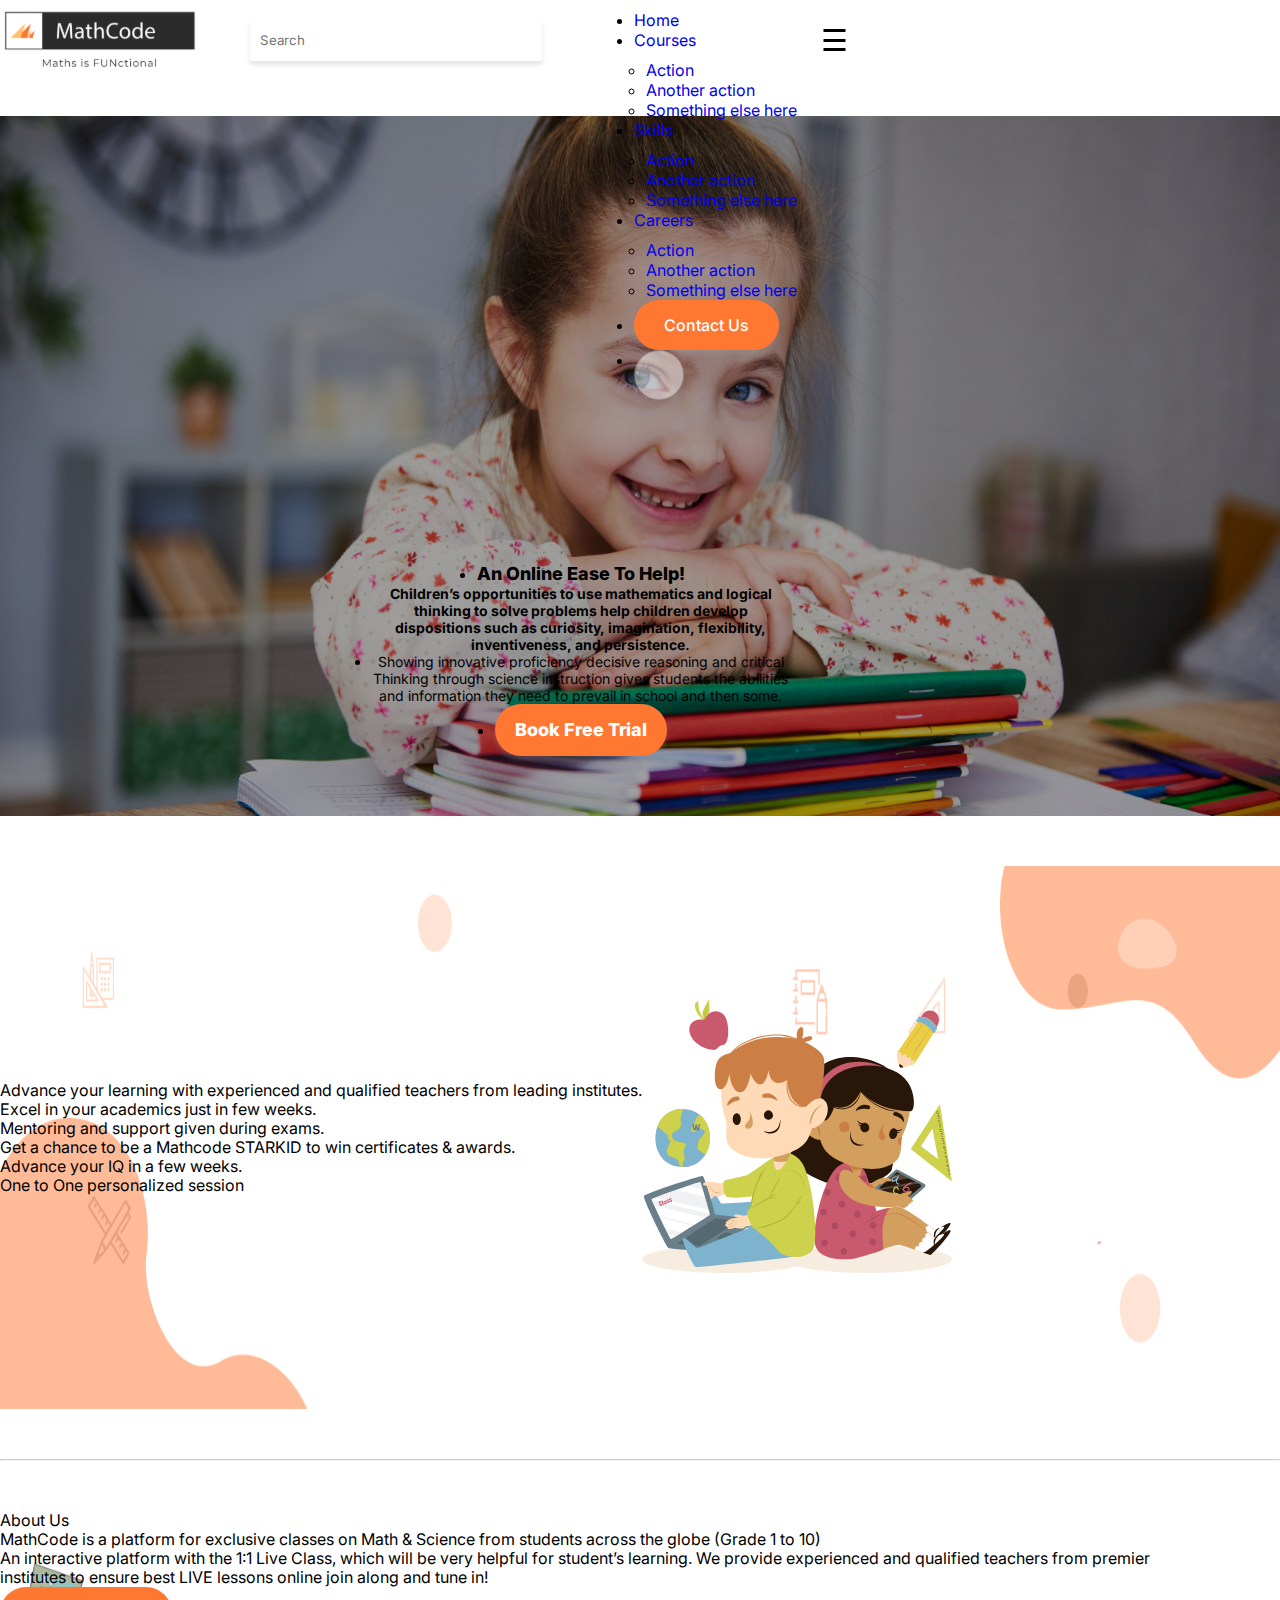
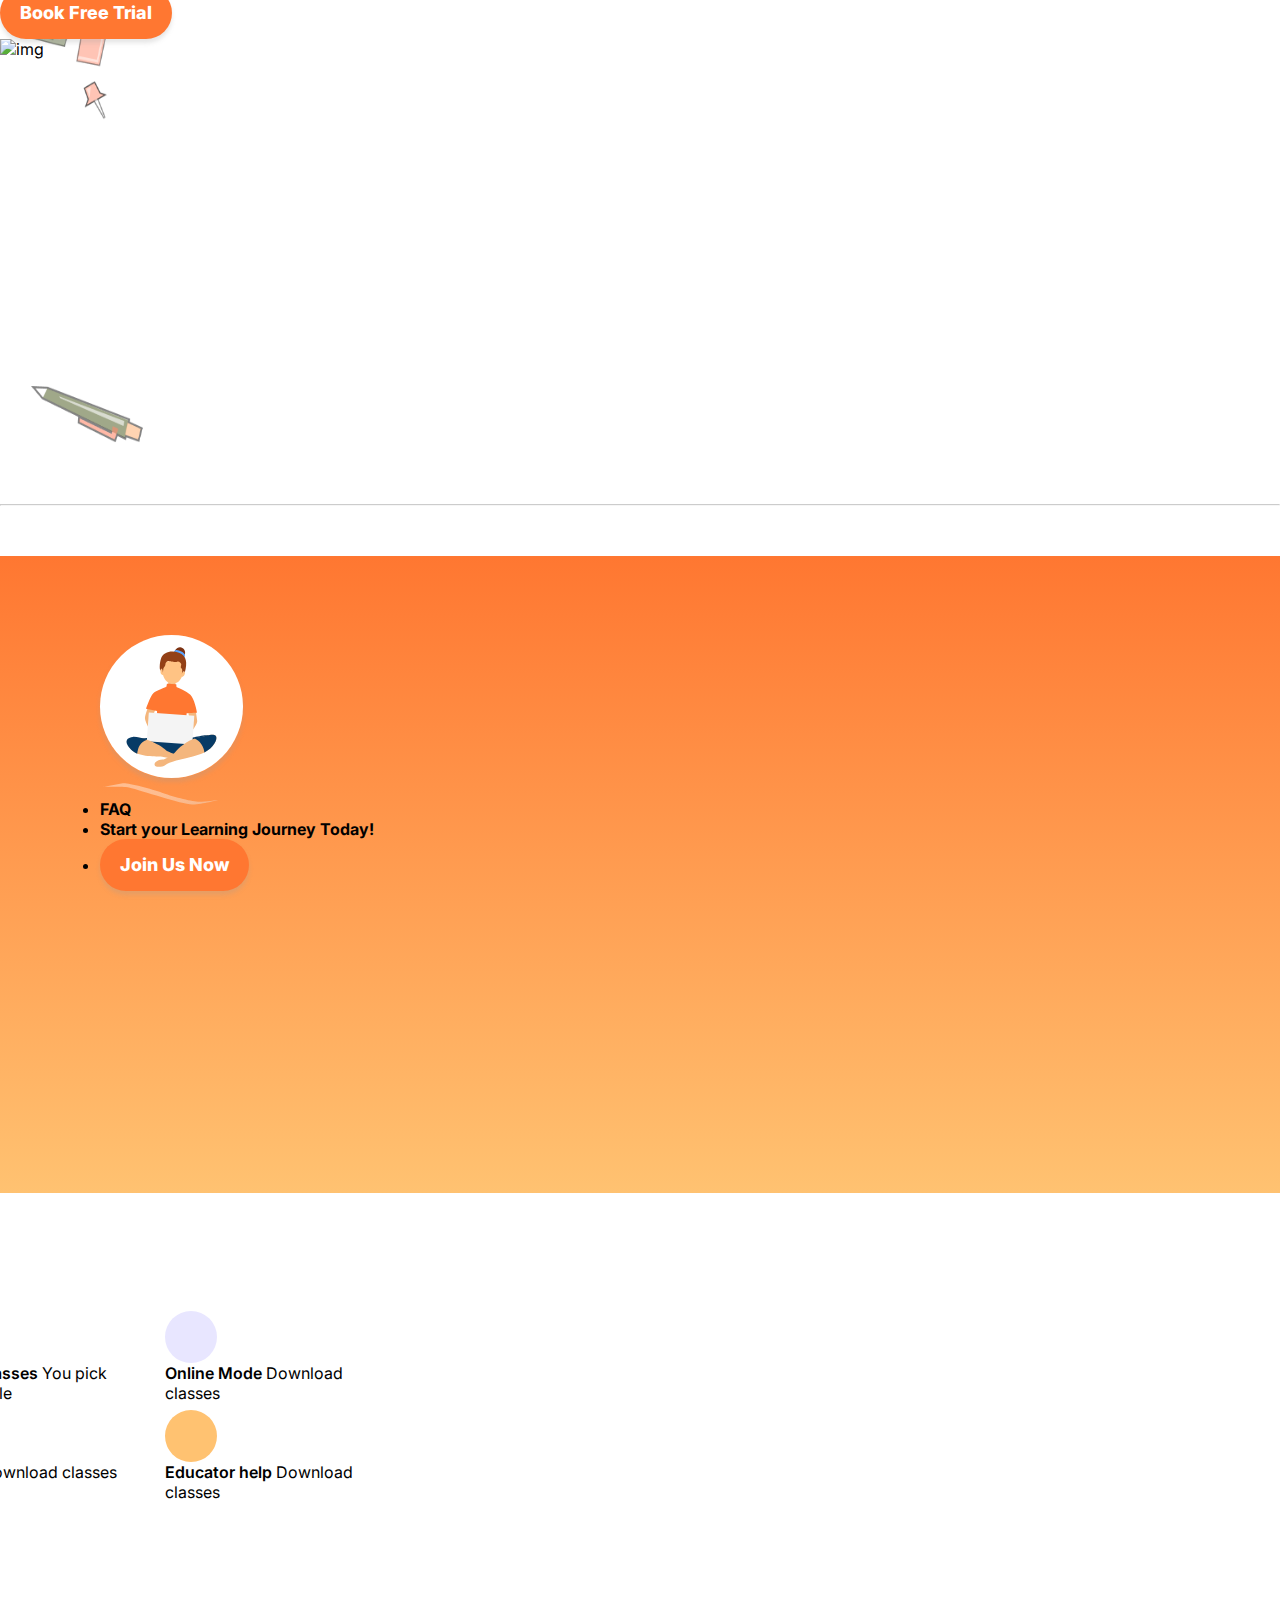
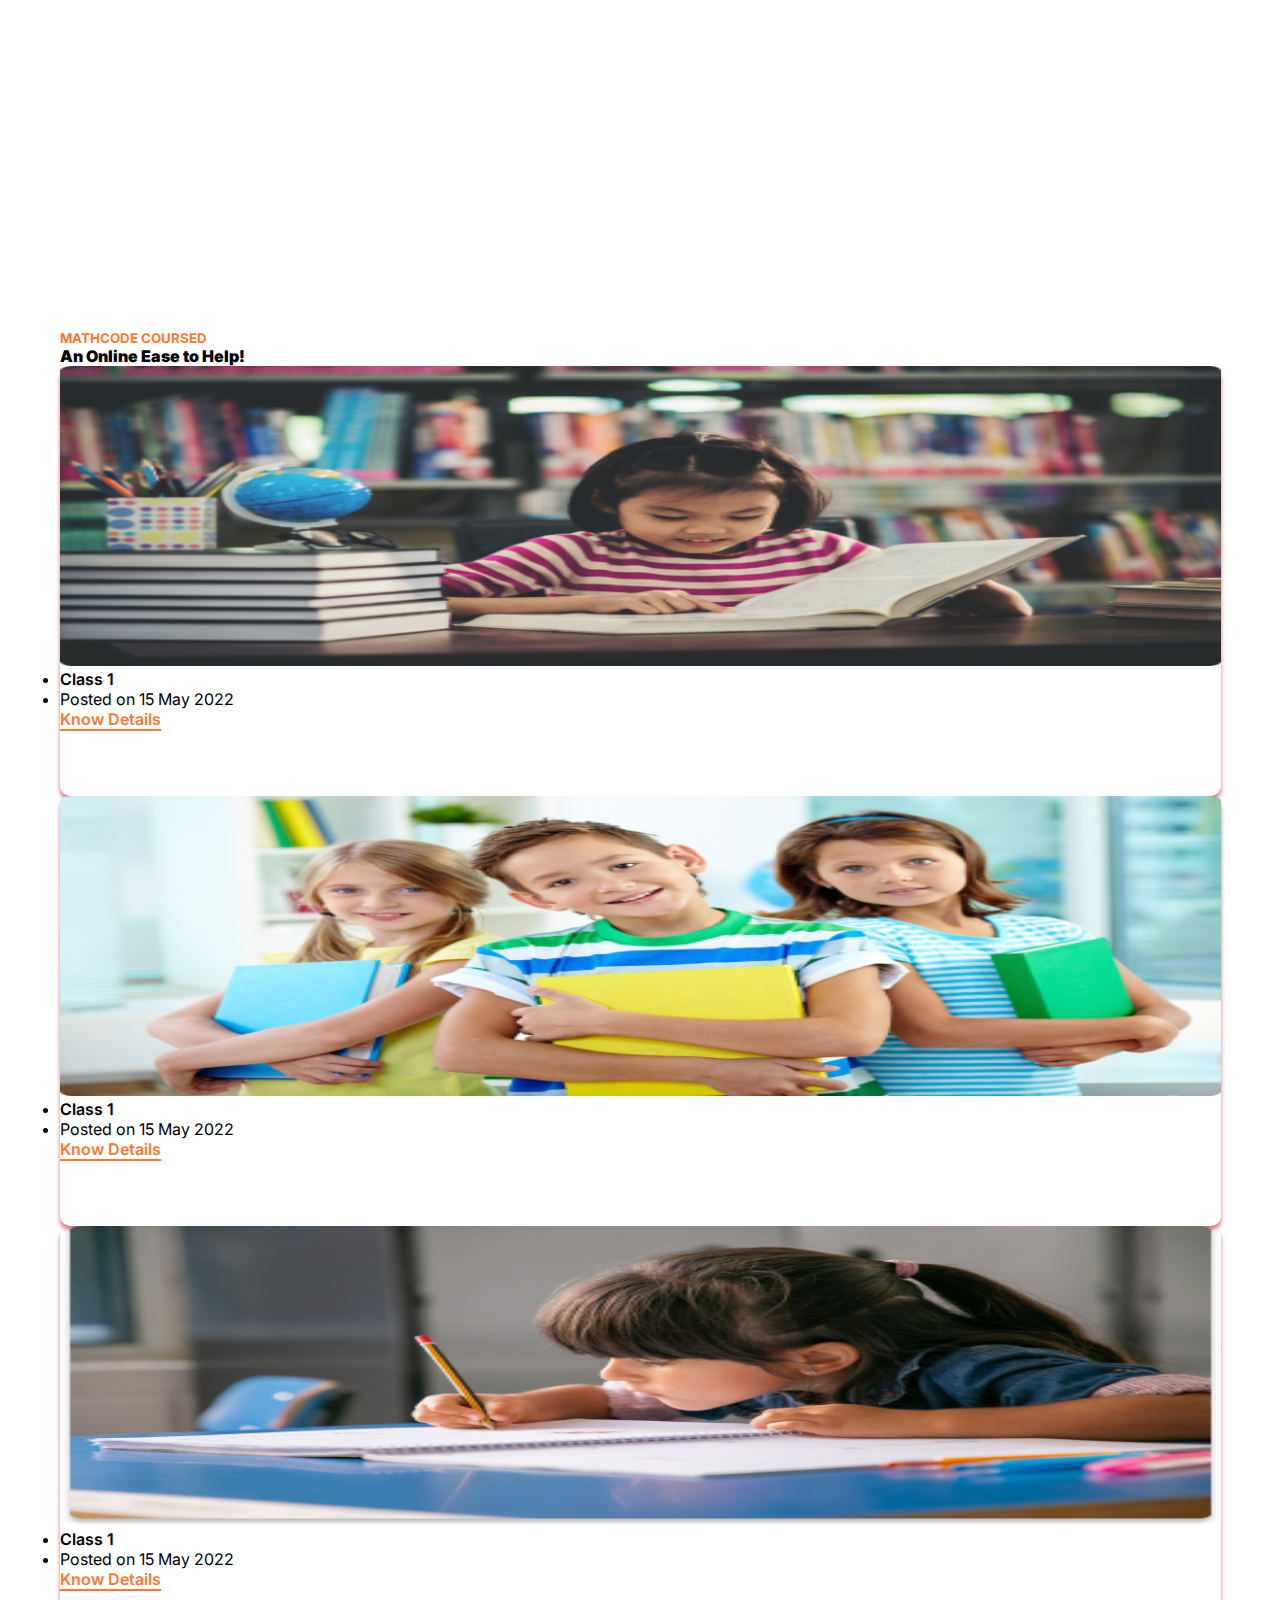
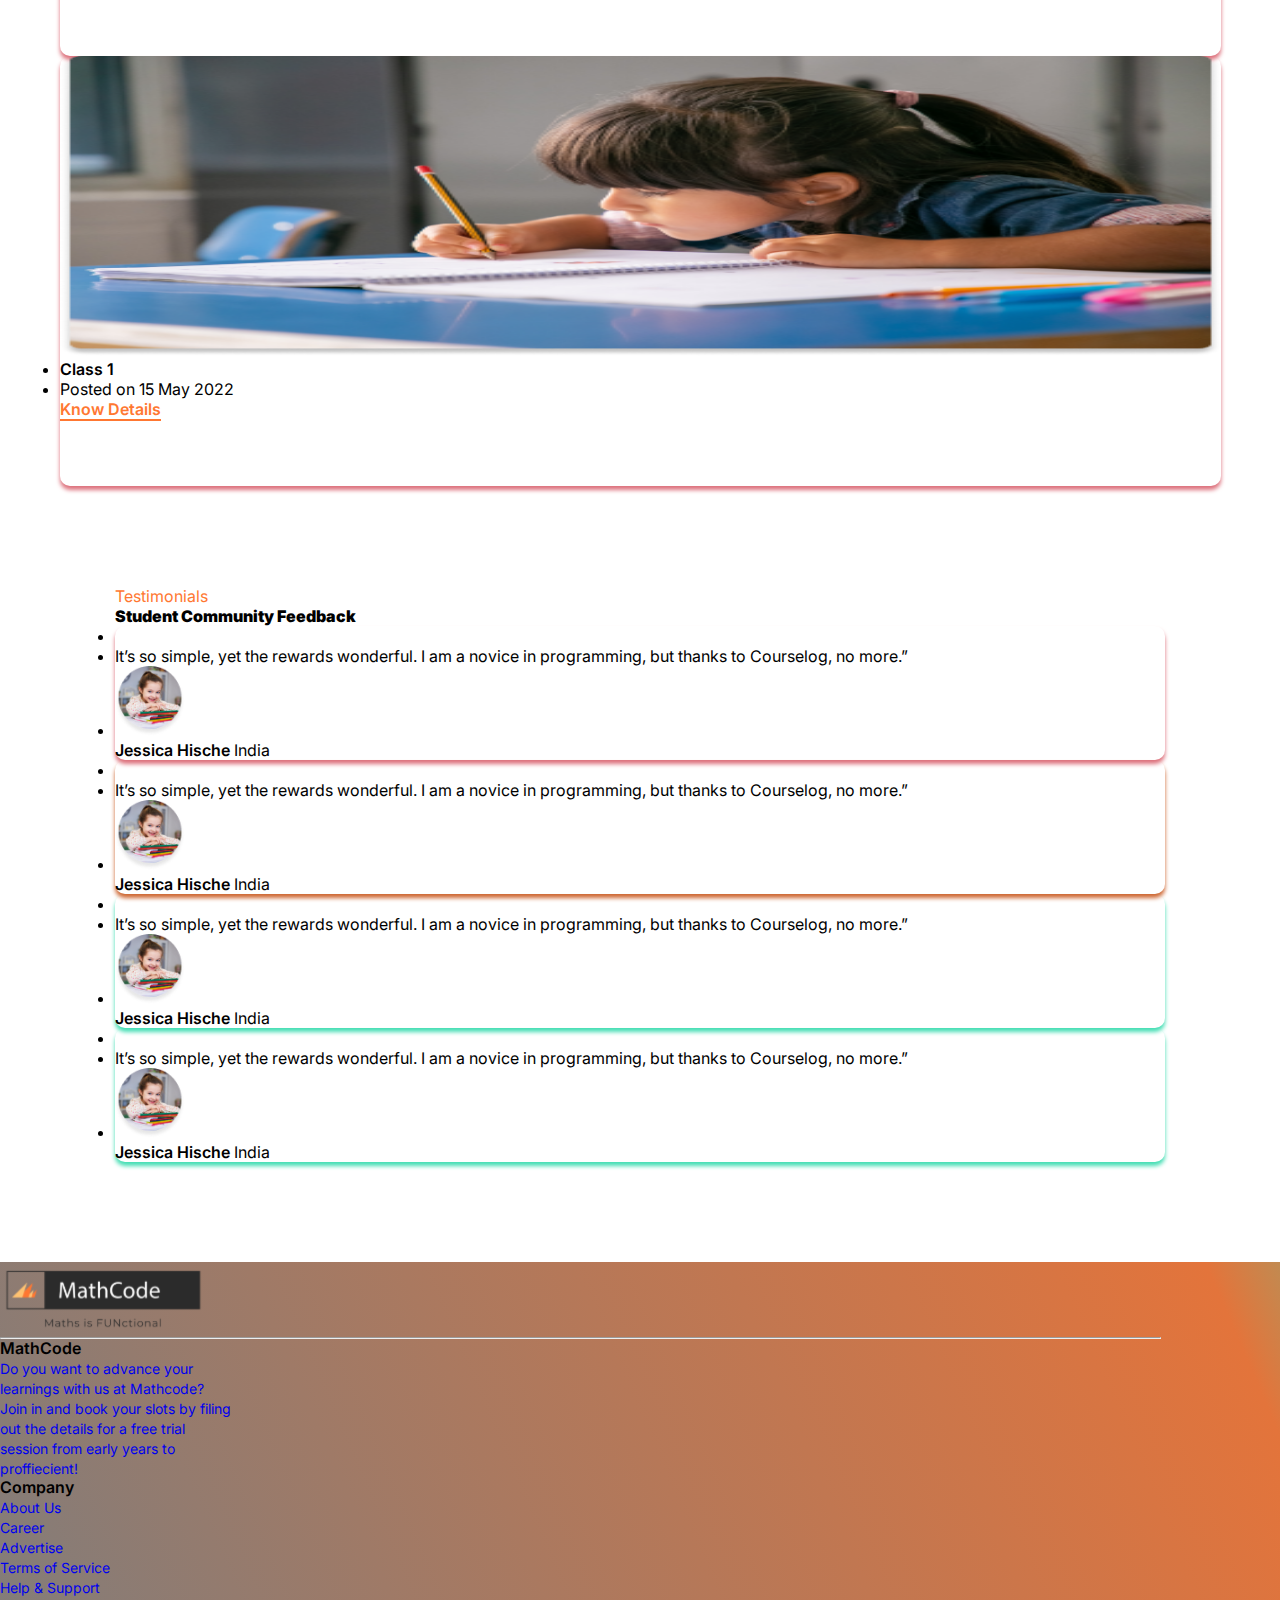
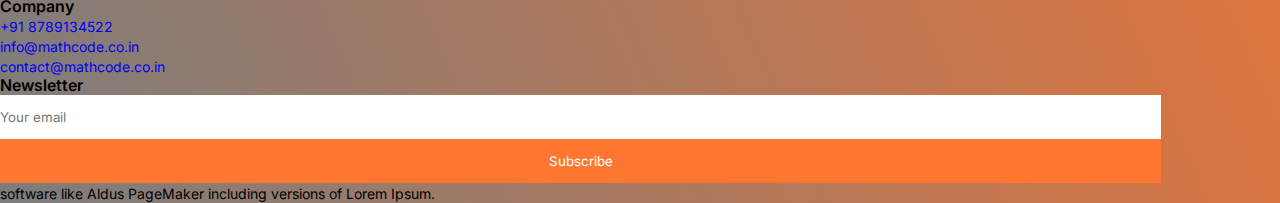
==== commit be483fef: "v1.1" ====
--- a/index.html
+++ b/index.html
@@ -3,7 +3,7 @@
   <head>
     <meta charset="utf-8" />
     <meta name="viewport" content="width=device-width, initial-scale=1" />
-    <title>Bootstrap demo</title>
+    <title>MathCode | Home</title>
 
     <!----bootsrap---->
     <!-- <link href="https://cdn.jsdelivr.net/npm/bootstrap@5.1.3/dist/css/bootstrap.min.css" rel="stylesheet" integrity="sha384-1BmE4kWBq78iYhFldvKuhfTAU6auU8tT94WrHftjDbrCEXSU1oBoqyl2QvZ6jIW3" crossorigin="anonymous">
@@ -31,12 +31,41 @@
     <link rel="stylesheet" href="css/main.css">
     <link rel="stylesheet" href="css/home.css">
     <!-------->
-    <link rel="stylesheet" href="https://cdn.jsdelivr.net/npm/slick-carousel@1.8.1/slick/slick.css">
+    <!-- <link rel="stylesheet" href="https://cdn.jsdelivr.net/npm/slick-carousel@1.8.1/slick/slick.css">
     <script src="https://cdnjs.cloudflare.com/ajax/libs/jquery/2.1.3/jquery.min.js"></script>
                     <script src="https://cdn.jsdelivr.net/jquery.slick/1.4.1/slick.min.js"></script>
                 
+     -->
+    <!-------->
+
+        <!-------->
+        <link rel="stylesheet" href="https://cdn.jsdelivr.net/npm/slick-carousel@1.8.1/slick/slick.css">
+        <script src="https://cdnjs.cloudflare.com/ajax/libs/jquery/2.1.3/jquery.min.js"></script>
+                        <script src="https://cdn.jsdelivr.net/jquery.slick/1.4.1/slick.min.js"></script>
+                    
     
-    <!-------->
+    
+                        <link
+                        rel="stylesheet"
+                        href="https://cdnjs.cloudflare.com/ajax/libs/slick-carousel/1.9.0/slick-theme.min.css"
+                        integrity="sha512-17EgCFERpgZKcm0j0fEq1YCJuyAWdz9KUtv1EjVuaOz8pDnh/0nZxmU6BBXwaaxqoi9PQXnRWqlcDB027hgv9A=="
+                        crossorigin="anonymous"
+                        referrerpolicy="no-referrer"
+                      />
+                      <link
+                        rel="stylesheet"
+                        href="https://cdnjs.cloudflare.com/ajax/libs/slick-carousel/1.9.0/slick.min.css"
+                        integrity="sha512-yHknP1/AwR+yx26cB1y0cjvQUMvEa2PFzt1c9LlS4pRQ5NOTZFWbhBig+X9G9eYW/8m0/4OXNx8pxJ6z57x0dw=="
+                        crossorigin="anonymous"
+                        referrerpolicy="no-referrer"
+                      />
+        <!-------->
+    <script src="https://cdnjs.cloudflare.com/ajax/libs/jquery/3.4.1/jquery.min.js"></script>
+        <script src="https://cdnjs.cloudflare.com/ajax/libs/slick-carousel/1.9.0/slick.min.js"></script>
+    
+    
+
+
 
     <!-- <link
     rel="stylesheet"
@@ -154,52 +183,11 @@
     </div>
     <div id="mySidenav" class="sidenav">
       <a href="javascript:void(0)" class="closebtn" onclick="closeNav()">&times;</a>
-      <a href="#">About</a>
-      <a href="#">Services</a>
-      <a href="#">Clients</a>
-      <a href="#">Contact</a>
+      <a href="#">Home</a>
+      <a href="#">Courses</a>
+      <a href="#">Skills</a>
+      <a href="#">Careers</a>
     </div>
-
-    <style>
-      .sidenav {
-        height: 100%;
-        width: 0;
-        position: fixed;
-        z-index: 1;
-        top: 0;
-        left: 0;
-        background-color: #111;
-        overflow-x: hidden;
-        transition: 0.5s;
-        padding-top: 60px;
-}
-
-.sidenav a {
-  padding: 8px 8px 8px 32px;
-  text-decoration: none;
-  font-size: 25px;
-  color: #818181;
-  display: block;
-  transition: 0.3s;
-}
-
-.sidenav a:hover {
-  color: #f1f1f1;
-}
-
-.sidenav .closebtn {
-  position: absolute;
-  top: 0;
-  right: 25px;
-  font-size: 36px;
-  margin-left: 50px;
-}
-
-@media screen and (max-height: 450px) {
-  .sidenav {padding-top: 15px;}
-  .sidenav a {font-size: 18px;}
-}
-    </style>
 
 
 
@@ -211,7 +199,7 @@
                     <li class="my-md-2 my-auto"><strong class="font-18">An Online Ease To Help!</strong></li>
                     <p class="my-md-2 my-auto font-14">Children’s opportunities to use mathematics and logical thinking to solve problems help children develop dispositions such as curiosity, imagination, flexibility, inventiveness, and persistence.</p>
                     <li class="my-md-2 my-auto d-md-block d-none font-lt">Showing innovative proficiency decisive reasoning and critical Thinking through science instruction gives students the abilities and information they need to prevail in school and then some.</li>
-                    <li class="mt-3"><button class="btn-all">Book Free Trial <i class="mx-2 fa-solid fa-circle-play"></i></button></li>
+                    <li class="mt-3"><button class="btn-all d-flex align-items-center justify-content-center">Book Free Trial <i class="mx-2 fa-solid fa-circle-play"></i></button></li>
                 </ul>
             </div>
         </div>
@@ -355,7 +343,7 @@
                 <div class="container course-container pd-sm sp-100 ">
                     <div class="row">
                         <div class="col-12 ">
-                            <h5 class="tx-orange">MATHCODE  COURSED</h5>
+                            <h5 class="tx-orange">MATHCODE COURSED</h5>
                             <h4 class="my-2"><strong>An Online Ease to Help!</strong></h4>
 
                         </div>
@@ -381,7 +369,7 @@
                                             <div class="rate-box font-10">
                                                 <i class="tx-orange fa-solid fa-star"></i><i class="tx-orange fa-solid fa-star"></i><i class="tx-orange fa-solid fa-star"></i><i class="tx-orange fa-solid fa-star"></i><i class="tx-orange fa-solid fa-star"></i>
                                             </div>
-                                            <button class="btn-tp-bb"><span>Know Details</span> <i class="fas fa-arrow-right"></i> </button>
+                                            <button class="btn-tp-bb font-16-600"><span>Know Details</span> <i class="fas fa-arrow-right"></i> </button>
                                         </div>
                                     </div>
                                 </div>
@@ -404,7 +392,7 @@
                                           <div class="rate-box font-10">
                                               <i class="tx-orange fa-solid fa-star"></i><i class="tx-orange fa-solid fa-star"></i><i class="tx-orange fa-solid fa-star"></i><i class="tx-orange fa-solid fa-star"></i><i class="tx-orange fa-solid fa-star"></i>
                                           </div>
-                                          <button class="btn-tp-bb"><span>Know Details</span> <i class="fas fa-arrow-right"></i> </button>
+                                          <button class="btn-tp-bb font-16-600"><span>Know Details</span> <i class="fas fa-arrow-right"></i> </button>
                                       </div>
                                   </div>
                               </div>
@@ -427,7 +415,7 @@
                                         <div class="rate-box font-10">
                                             <i class="tx-orange fa-solid fa-star"></i><i class="tx-orange fa-solid fa-star"></i><i class="tx-orange fa-solid fa-star"></i><i class="tx-orange fa-solid fa-star"></i><i class="tx-orange fa-solid fa-star"></i>
                                         </div>
-                                        <button class="btn-tp-bb"><span>Know Details</span> <i class="fas fa-arrow-right"></i> </button>
+                                        <button class="btn-tp-bb font-16-600"><span>Know Details</span> <i class="fas fa-arrow-right"></i> </button>
                                     </div>
                                 </div>
                             </div>
@@ -450,7 +438,7 @@
                                       <div class="rate-box font-10">
                                           <i class="tx-orange fa-solid fa-star"></i><i class="tx-orange fa-solid fa-star"></i><i class="tx-orange fa-solid fa-star"></i><i class="tx-orange fa-solid fa-star"></i><i class="tx-orange fa-solid fa-star"></i>
                                       </div>
-                                      <button class="btn-tp-bb"><span>Know Details</span> <i class="fas fa-arrow-right"></i> </button>
+                                      <button class="btn-tp-bb font-16-600"><span>Know Details</span> <i class="fas fa-arrow-right"></i> </button>
                                   </div>
                               </div>
                           </div>
@@ -478,7 +466,7 @@
                     <div class="p-2 col-md-4 col-12" >
                       <div class=" card-body bg-white cr-sd-1 p-md-4 p-2">
                           <ul class="list-unstyled">
-                            <li class=" my-2">
+                            <li class="my-2">
                               <div class="rate-box font-10">
                                 <i class="tx-orange fa-solid fa-star"></i><i class="tx-orange fa-solid fa-star"></i><i class="tx-orange fa-solid fa-star"></i><i class="tx-orange fa-solid fa-star"></i><i class="tx-orange fa-solid fa-star"></i>
                             </div>
@@ -682,17 +670,7 @@
                 
     <script src="js/testimonial.js"></script>
 
-    
-<script>
-  function openNav() {
-    document.getElementById("mySidenav").style.width = "250px";
-  }
-  
-  function closeNav() {
-    document.getElementById("mySidenav").style.width = "0";
-  }
-  </script>
-
+<script src="js/mobslider.js"></script>
     
   </body>
 </html>
--- a/css/main.css
+++ b/css/main.css
@@ -1,4 +1,5 @@
 @import url("https://fonts.googleapis.com/css2?family=Inter&display=swap");
+@import url("https://fonts.googleapis.com/css2?family=Chewy&display=swap");
 * {
   margin: 0%;
   padding: 0%;
@@ -14,6 +15,7 @@
   -moz-osx-font-smoothing: grayscale;
 }
 
+/* container */
 .container {
   max-width: 1161px !important;
 }
@@ -29,6 +31,7 @@
   margin: auto;
 }
 
+/* button */
 .btn-all {
   background: #FF7731;
   -webkit-box-shadow: 0px 4px 4px rgba(156, 156, 156, 0.25);
@@ -73,10 +76,204 @@
   border-bottom: 2px solid #FF7731;
 }
 
+.btn-sec {
+  width: 127px;
+  height: 53px;
+  background: #FF7731;
+  -webkit-box-shadow: 0px 4px 4px rgba(156, 156, 156, 0.25);
+          box-shadow: 0px 4px 4px rgba(156, 156, 156, 0.25);
+  border-radius: 7px;
+  font-weight: 400;
+  font-size: 16px;
+  line-height: 21px;
+  border: none;
+  color: #FFFFFF;
+}
+
+/* card body */
 .card-body {
   border-radius: 10px;
 }
 
+/* color */
+.tx-orange {
+  color: #FF7731;
+}
+
+.bg-orange {
+  background-color: #FF7731;
+}
+
+.tx-green {
+  color: #1DC295;
+}
+
+.bg-green {
+  background-color: #DDF6EF;
+}
+
+.tx-blue {
+  color: #6857FF;
+}
+
+.bg-blue {
+  background-color: #E8E6FF !important;
+}
+
+.tx-red {
+  color: #C32437;
+}
+
+.bg-red {
+  background-color: #FDE4E7 !important;
+}
+
+.tx-lt-oranger {
+  color: #FF7731;
+}
+
+.bg-lt-oranger {
+  background-color: #FFC271 !important;
+}
+
+.tx-gray {
+  color: #818181;
+}
+
+.bg-gray {
+  background-color: #818181;
+}
+
+.tx-gray-2 {
+  color: #F5F5F5;
+}
+
+.bg-gray-2 {
+  background-color: #F5F5F5;
+}
+
+/* hr */
+.hr-all {
+  height: 2px;
+  opacity: 0.5;
+}
+
+/* margin */
+.sp-100 {
+  margin: 100px auto;
+}
+
+.sp-65 {
+  margin: 65px auto;
+}
+
+.sp-50 {
+  margin: 50px auto;
+}
+
+.sp-15 {
+  margin: 15px auto;
+}
+
+.sp-30 {
+  margin: 30px auto;
+}
+
+.sp-80 {
+  margin: 80px auto;
+}
+
+@media (max-width: 768px) {
+  .sp-100 {
+    margin: 50px auto;
+  }
+  .sp-65 {
+    margin: 45px auto;
+  }
+  .sp-50 {
+    margin: 20px auto;
+  }
+  .sp-80 {
+    margin: 50px auto;
+  }
+  .sp-30 {
+    margin: 20px auto;
+  }
+}
+
+@media (max-width: 400px) {
+  .sp-100 {
+    margin: 50px auto;
+  }
+  .sp-65 {
+    margin: 25px auto;
+  }
+  .sp-50 {
+    margin: 20px auto;
+  }
+  .sp-80 {
+    margin: 30px auto;
+  }
+}
+
+/* box-shadow */
+.noshadow {
+  -webkit-box-shadow: none !important;
+          box-shadow: none !important;
+}
+
+.cr-sd-1 {
+  -webkit-box-shadow: 0px 4px 4px #DD717C;
+          box-shadow: 0px 4px 4px #DD717C;
+}
+
+.cr-sd-2 {
+  -webkit-box-shadow: 0px 4px 4px #CE6732;
+          box-shadow: 0px 4px 4px #CE6732;
+}
+
+.cr-sd-3 {
+  -webkit-box-shadow: 0px 4px 4px #44DEB4;
+          box-shadow: 0px 4px 4px #44DEB4;
+}
+
+.tm-sd {
+  background: radial-gradient(48.66% 48.66% at 49.97% 50%, #F1E9E9 47%, #5FCDAF 55.23%, #FFFFFF 100%);
+  background-blend-mode: multiply;
+  mix-blend-mode: multiply;
+  opacity: 0.5;
+}
+
+.pf-sd {
+  -webkit-filter: drop-shadow(0px 4px 4px rgba(0, 0, 0, 0.25));
+          filter: drop-shadow(0px 4px 4px rgba(0, 0, 0, 0.25));
+}
+
+.feature-card-sd {
+  -webkit-box-shadow: 0px 4px 4px rgba(250, 164, 120, 0.25);
+          box-shadow: 0px 4px 4px rgba(250, 164, 120, 0.25);
+}
+
+.course-sd {
+  -webkit-box-shadow: 0px 4px 4px rgba(156, 156, 156, 0.22);
+          box-shadow: 0px 4px 4px rgba(156, 156, 156, 0.22);
+}
+
+/* radius */
+.r-5 {
+  border-radius: 5px;
+}
+
+.r-10 {
+  border-radius: 10px;
+}
+
+/* font family */
+.font-2 {
+  font-family: 'Chewy', cursive;
+}
+
+/* font size */
 .title-tag {
   font-weight: 600;
   font-size: 16px;
@@ -84,122 +281,6 @@
   color: #000000;
 }
 
-.tx-orange {
-  color: #FF7731;
-}
-
-.bg-orange {
-  background-color: #FF7731;
-}
-
-.tx-green {
-  color: #1DC295;
-}
-
-.bg-green {
-  background-color: #DDF6EF;
-}
-
-.tx-blue {
-  color: #6857FF;
-}
-
-.bg-blue {
-  background-color: #E8E6FF !important;
-}
-
-.tx-red {
-  color: #C32437;
-}
-
-.bg-red {
-  background-color: #FDE4E7 !important;
-}
-
-.tx-lt-oranger {
-  color: #FF7731;
-}
-
-.bg-lt-oranger {
-  background-color: #FFC271 !important;
-}
-
-/* hr */
-.hr-all {
-  height: 2px;
-  opacity: 0.5;
-}
-
-/* margin */
-.sp-100 {
-  margin: 100px auto;
-}
-
-.sp-65 {
-  margin: 65px auto;
-}
-
-.sp-50 {
-  margin: 50px auto;
-}
-
-.sp-80 {
-  margin: 80px auto;
-}
-
-@media (max-width: 678px) {
-  .sp-100 {
-    margin: 50px auto;
-  }
-  .sp-65 {
-    margin: 45px auto;
-  }
-  .sp-50 {
-    margin: 20px auto;
-  }
-  .sp-80 {
-    margin: 50px auto;
-  }
-}
-
-/* box-shadow */
-.noshadow {
-  -webkit-box-shadow: none !important;
-          box-shadow: none !important;
-}
-
-.cr-sd-1 {
-  -webkit-box-shadow: 0px 4px 4px #DD717C;
-          box-shadow: 0px 4px 4px #DD717C;
-}
-
-.cr-sd-2 {
-  -webkit-box-shadow: 0px 4px 4px #CE6732;
-          box-shadow: 0px 4px 4px #CE6732;
-}
-
-.cr-sd-3 {
-  -webkit-box-shadow: 0px 4px 4px #44DEB4;
-          box-shadow: 0px 4px 4px #44DEB4;
-}
-
-.tm-sd {
-  background: radial-gradient(48.66% 48.66% at 49.97% 50%, #F1E9E9 47%, #5FCDAF 55.23%, #FFFFFF 100%);
-  background-blend-mode: multiply;
-  mix-blend-mode: multiply;
-  opacity: 0.5;
-}
-
-/* radius */
-.r-5 {
-  border-radius: 5px;
-}
-
-.r-10 {
-  border-radius: 10px;
-}
-
-/* font */
 .font-lg {
   font-weight: 800;
   font-size: 20px;
@@ -212,6 +293,12 @@
   line-height: 22px;
 }
 
+.font-18-400 {
+  font-weight: 400;
+  font-size: 18px;
+  line-height: 22px;
+}
+
 .font-para {
   font-weight: 400;
   font-size: 16px;
@@ -225,7 +312,7 @@
 }
 
 .font-16-600 {
-  font-weight: 700;
+  font-weight: 600;
   font-size: 16px;
   line-height: 19px;
 }
@@ -238,20 +325,32 @@
 
 .font-15 {
   font-weight: 400;
-  font-size: 15px !important;
+  font-size: 15px;
   line-height: 17px;
 }
 
 .font-14 {
   font-weight: 700;
-  font-size: 14px !important;
+  font-size: 14px;
+  line-height: 17px;
+}
+
+.font-14-400 {
+  font-weight: 400;
+  font-size: 14px;
   line-height: 17px;
 }
 
 .font-lt {
   font-weight: 400;
-  font-size: 14px !important;
+  font-size: 14px;
   line-height: 17px;
+}
+
+.font-12 {
+  font-weight: 400;
+  font-size: 12px;
+  line-height: 15px;
 }
 
 .font-10 {
@@ -266,24 +365,34 @@
   }
   .font-18 {
     font-weight: 800;
-    font-size: 18px;
-    line-height: 22px;
+    font-size: 10px;
+    line-height: 12px;
   }
   .font-para {
     font-weight: 400;
-    font-size: 6px;
-    line-height: 7px;
+    font-size: 8px;
+    line-height: 10px;
   }
   .font-16 {
-    font-weight: 700;
-    font-size: 6px;
-    line-height: 7px;
+    font-weight: 600;
+    font-size: 10px;
+    line-height: 12px;
+  }
+  .font-16-600 {
+    font-weight: 600;
+    font-size: 8px;
+    line-height: 10px;
   }
   .font-sm {
     font-weight: 500;
     font-size: 16px;
     line-height: 19px;
   }
+  .font-15 {
+    font-weight: 400;
+    font-size: 8px;
+    line-height: 10px;
+  }
   .font-14 {
     font-weight: 700;
     font-size: 14px !important;
@@ -330,15 +439,109 @@
   cursor: pointer;
 }
 
+/* accordian */
+.accordion-button:after {
+  background-image: url("data:image/svg+xml,<svg xmlns='http://www.w3.org/2000/svg' viewBox='0 0 16 16' fill='%23ffffff'><path fill-rule='evenodd' d='M1.646 4.646a.5.5 0 0 1 .708 0L8 10.293l5.646-5.647a.5.5 0 0 1 .708.708l-6 6a.5.5 0 0 1-.708 0l-6-6a.5.5 0 0 1 0-.708z'/></svg>") !important;
+}
+
+/* custome checkbox */
+/* The radio-wrapper */
+.radio-wrapper {
+  display: block;
+  position: relative;
+  padding-left: 25px;
+  margin-bottom: 10px;
+  cursor: pointer;
+  -webkit-user-select: none;
+  -moz-user-select: none;
+  -ms-user-select: none;
+  user-select: none;
+  width: -webkit-fit-content;
+  width: -moz-fit-content;
+  width: fit-content;
+}
+
+/* Hide the browser's default radio button */
+.radio-wrapper input {
+  position: absolute;
+  opacity: 0;
+  cursor: pointer;
+}
+
+/* Create a custom radio button */
+.checkmark {
+  position: absolute;
+  top: 0;
+  left: 0;
+  height: 18px;
+  width: 18px;
+  background-color: white;
+  border: 1px solid #FF7731;
+  border-radius: 50%;
+  -webkit-box-shadow: 0px 4px 4px rgba(216, 185, 185, 0.25);
+          box-shadow: 0px 4px 4px rgba(216, 185, 185, 0.25);
+}
+
+/* On mouse-over, add a grey background color */
+.radio-wrapper:hover input ~ .checkmark {
+  background-color: #FF7731;
+}
+
+/* When the radio button is checked, add a blue background */
+.radio-wrapper input:checked ~ .checkmark {
+  background-color: white;
+  border: 0;
+}
+
+/* Create the indicator (the dot/circle - hidden when not checked) */
+.checkmark:after {
+  content: "";
+  position: absolute;
+  display: none;
+}
+
+/* Show the indicator (dot/circle) when checked */
+.radio-wrapper input:checked ~ .checkmark:after {
+  display: block;
+}
+
+/* Style the indicator (dot/circle) */
+.radio-wrapper .checkmark:after {
+  top: 5px;
+  left: 5px;
+  width: 8px;
+  height: 8px;
+  border-radius: 50%;
+  background: #FF7731;
+}
+
+/* width */
+.w-15 {
+  width: 22%;
+}
+
+.w-50 {
+  width: 50%;
+}
+
+@media (max-width: 768px) {
+  .w-15 {
+    width: auto;
+  }
+  .w-50 {
+    width: 100% !important;
+  }
+}
+
 /* mobile slider */
 .sidenav {
-  height: 100%;
+  height: 100vh;
   width: 0;
   position: fixed;
-  z-index: 1;
+  z-index: 100;
   top: 0;
   left: 0;
-  background-color: #111;
+  background-color: white !important;
   overflow-x: hidden;
   -webkit-transition: 0.5s;
   transition: 0.5s;
@@ -365,6 +568,7 @@
   right: 25px;
   font-size: 36px;
   margin-left: 50px;
+  color: #FF7731;
 }
 
 @media screen and (max-height: 450px) {
@@ -376,21 +580,42 @@
   }
 }
 
-/* width */
-.w-15 {
-  width: 22%;
-}
-
-.w-50 {
-  width: 50%;
+/* footer */
+.footer-container .container .row .logoBox img {
+  width: 207px;
+  height: 71px;
+}
+
+.footer-container .container .row .col-md-3 input, .footer-container .container .row .col-md-2 input, .footer-container .container .row .col-md-4 input {
+  height: 44px;
+  width: 100%;
+  border: 0;
+}
+
+.footer-container .container .row .col-md-3 input[type='submit'], .footer-container .container .row .col-md-2 input[type='submit'], .footer-container .container .row .col-md-4 input[type='submit'] {
+  background-color: #FF7731;
+  color: white;
 }
 
 @media (max-width: 768px) {
-  .w-15 {
-    width: auto;
-  }
-  .w-50 {
-    width: 100% !important;
-  }
-}
+  .footer-container .container .row .logoBox {
+    height: 40px !important;
+    height: 114px !important;
+  }
+  .footer-container .container .row .logoBox img {
+    height: 40px !important;
+    height: 114px !important;
+  }
+  .footer-container .container .row .col-md-3 input, .footer-container .container .row .col-md-2 input, .footer-container .container .row .col-md-4 input {
+    height: 44px;
+    width: 100%;
+    border: 0;
+  }
+  .footer-container .container .row .col-md-3 input[type='submit'], .footer-container .container .row .col-md-2 input[type='submit'], .footer-container .container .row .col-md-4 input[type='submit'] {
+    background-color: #FF7731;
+    color: white;
+  }
+}
+
+/* video */
 /*# sourceMappingURL=main.css.map */--- a/css/home.css
+++ b/css/home.css
@@ -159,7 +159,7 @@
 
 @media (max-width: 768px) {
   .points-container {
-    background-image: url("#");
+    background-image: url("../asset/Group 2097.png");
     background-size: 100% 110%;
     padding: 20px !important;
   }
@@ -202,8 +202,8 @@
 }
 
 .about-us-container {
-  background-image: url("../asset/Group 1975.png") !important;
-  background-size: 100% 110%;
+  background-image: url("../asset/Group 2105.png") !important;
+  background-size: 100% 100%;
 }
 
 .about-us-container .inner-container {
@@ -226,7 +226,7 @@
 
 @media (max-width: 400px) {
   .about-us-container {
-    background-image: url("#") !important;
+    background-image: url("../asset/") !important;
     background-size: cover;
   }
   .about-us-container .inner-container {
@@ -269,6 +269,7 @@
   }
   .about-us-container .container .row .col-md-8 ul {
     width: 147px;
+    text-align: center;
   }
   .about-us-container .container .row .col-md-8 ul li {
     margin: 13px auto !important;
@@ -277,6 +278,44 @@
 
 .course-container .card-body {
   height: 430px;
+}
+
+.course-container .slick-prev.slick-arrow {
+  background-color: #FF7731;
+  position: absolute;
+  left: 0px;
+  top: 40%;
+  z-index: 5;
+}
+
+.course-container .slick-next.slick-arrow {
+  background-color: #FF7731;
+  top: 40%;
+  z-index: 5;
+  position: absolute;
+  right: 20px;
+  display: -webkit-box;
+  display: -ms-flexbox;
+  display: flex;
+  -webkit-box-pack: center;
+      -ms-flex-pack: center;
+          justify-content: center;
+  -webkit-box-align: center;
+      -ms-flex-align: center;
+          align-items: center;
+}
+
+.course-container .slick-next:before,
+.course-container .slick-prev:before {
+  color: #FF7731 !important;
+  font-size: 40px;
+  border-radius: 50%;
+}
+
+.course-container .slick-next,
+.course-container .slick-prev {
+  background-color: transparent !important;
+  color: #FF7731 !important;
 }
 
 .faq-container .row .col-L {
@@ -921,7 +960,7 @@
 
 @media (max-width: 768px) {
   .navbar-main {
-    height: 116px;
+    height: 80px;
   }
   .navbar-main .nav-L .logoBox {
     width: auto;
@@ -1055,39 +1094,6 @@
   }
 }
 
-/* footer */
-.footer-container .container .row .logoBox img {
-  z-index: 100;
-}
-
-.footer-container .container .row .col-md-3 input, .footer-container .container .row .col-md-2 input, .footer-container .container .row .col-md-4 input {
-  height: 44px;
-  width: 100%;
-  border: 0;
-}
-
-.footer-container .container .row .col-md-3 input[type='submit'], .footer-container .container .row .col-md-2 input[type='submit'], .footer-container .container .row .col-md-4 input[type='submit'] {
-  background-color: #FF7731;
-  color: white;
-}
-
-@media (max-width: 768px) {
-  .footer-container .container .row .logoBox img {
-    z-index: 100;
-    height: 40px;
-    height: 114px;
-  }
-  .footer-container .container .row .col-md-3 input, .footer-container .container .row .col-md-2 input, .footer-container .container .row .col-md-4 input {
-    height: 44px;
-    width: 100%;
-    border: 0;
-  }
-  .footer-container .container .row .col-md-3 input[type='submit'], .footer-container .container .row .col-md-2 input[type='submit'], .footer-container .container .row .col-md-4 input[type='submit'] {
-    background-color: #FF7731;
-    color: white;
-  }
-}
-
 .dropdown-menu {
   height: -webkit-fit-content !important;
   height: -moz-fit-content !important;
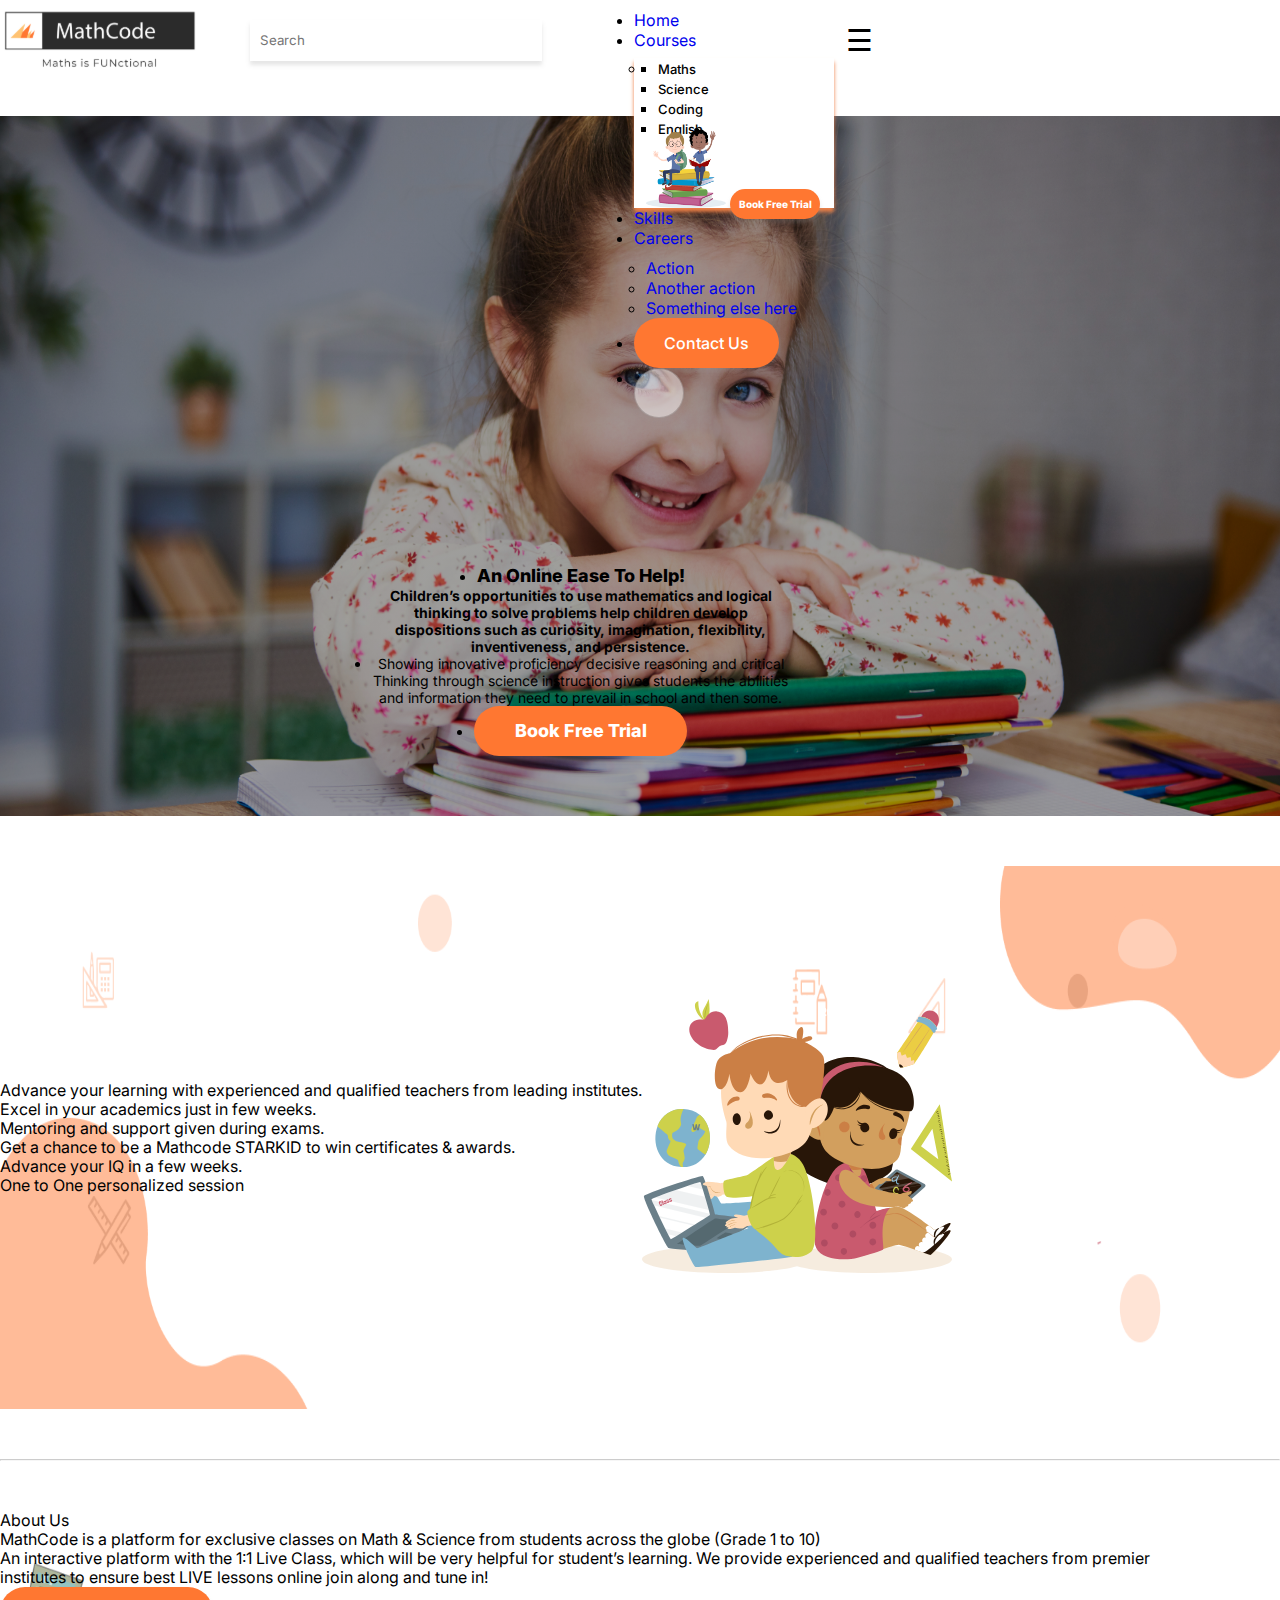
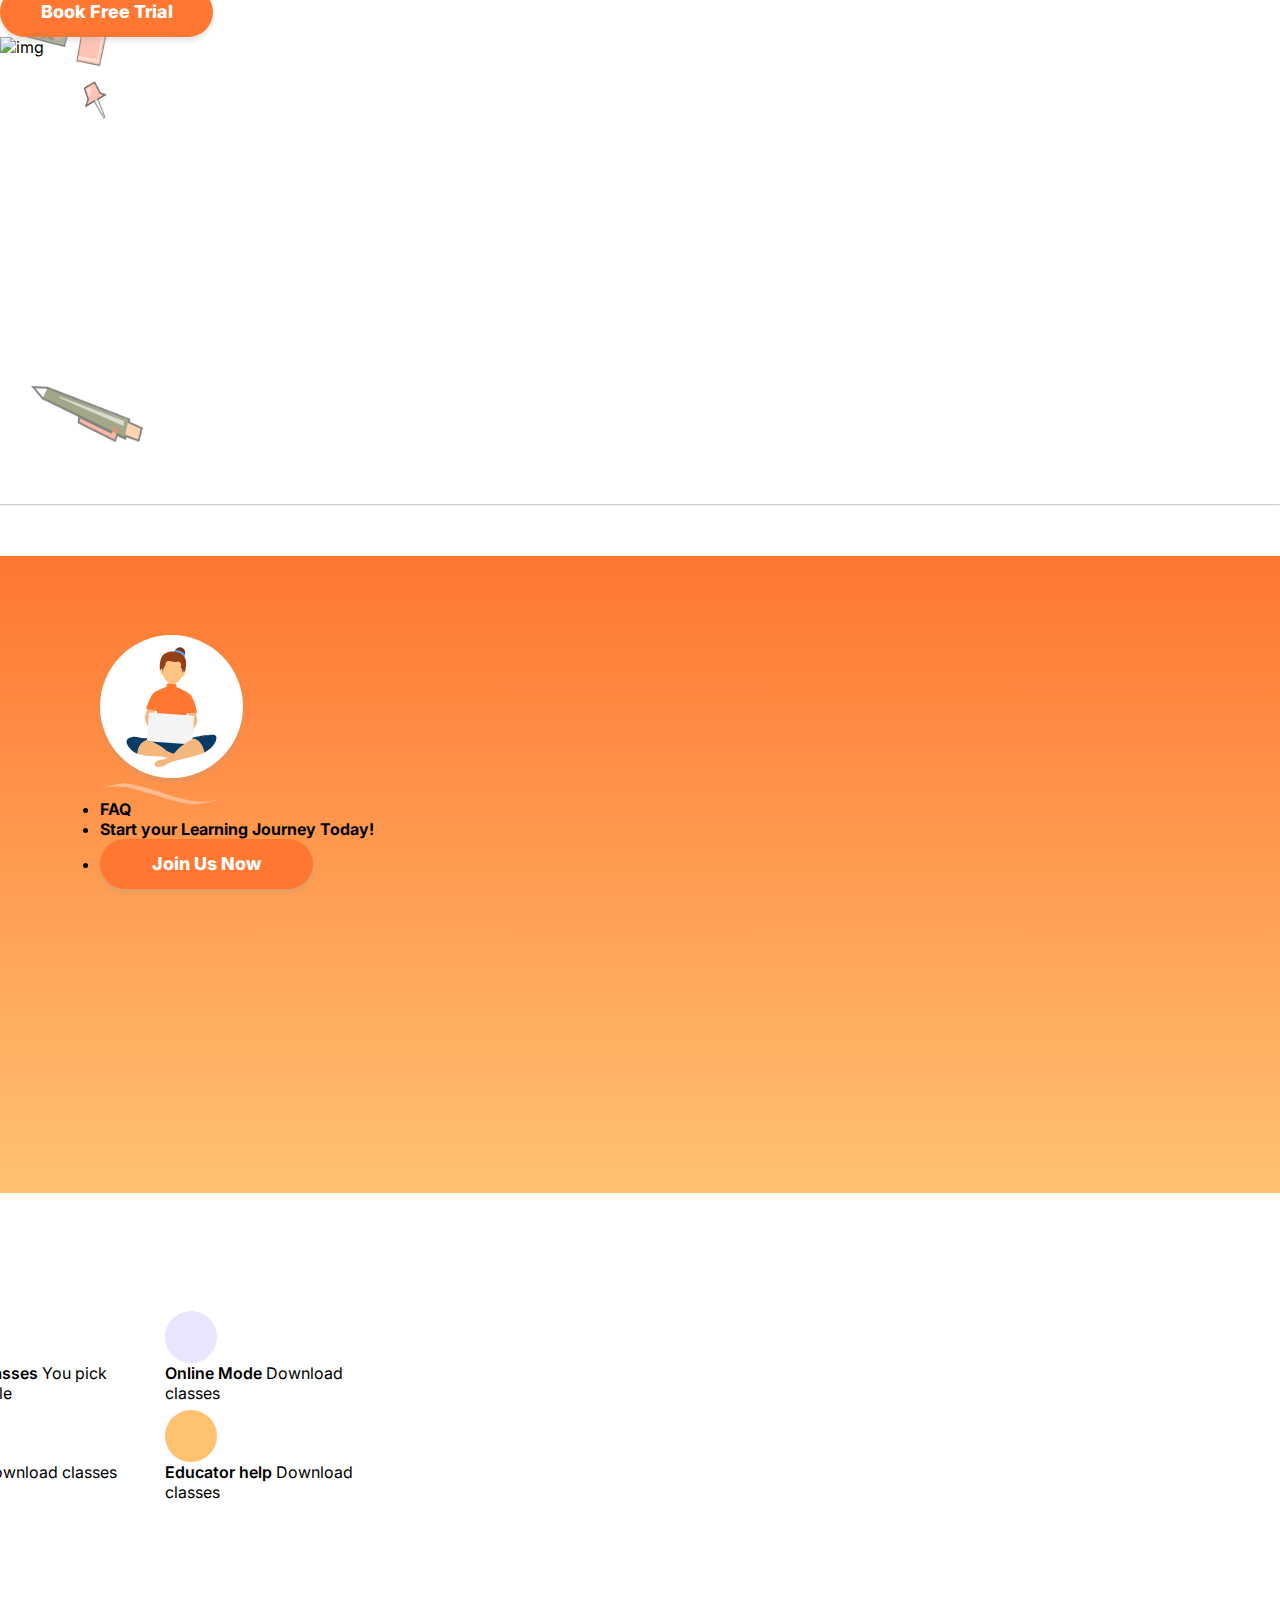
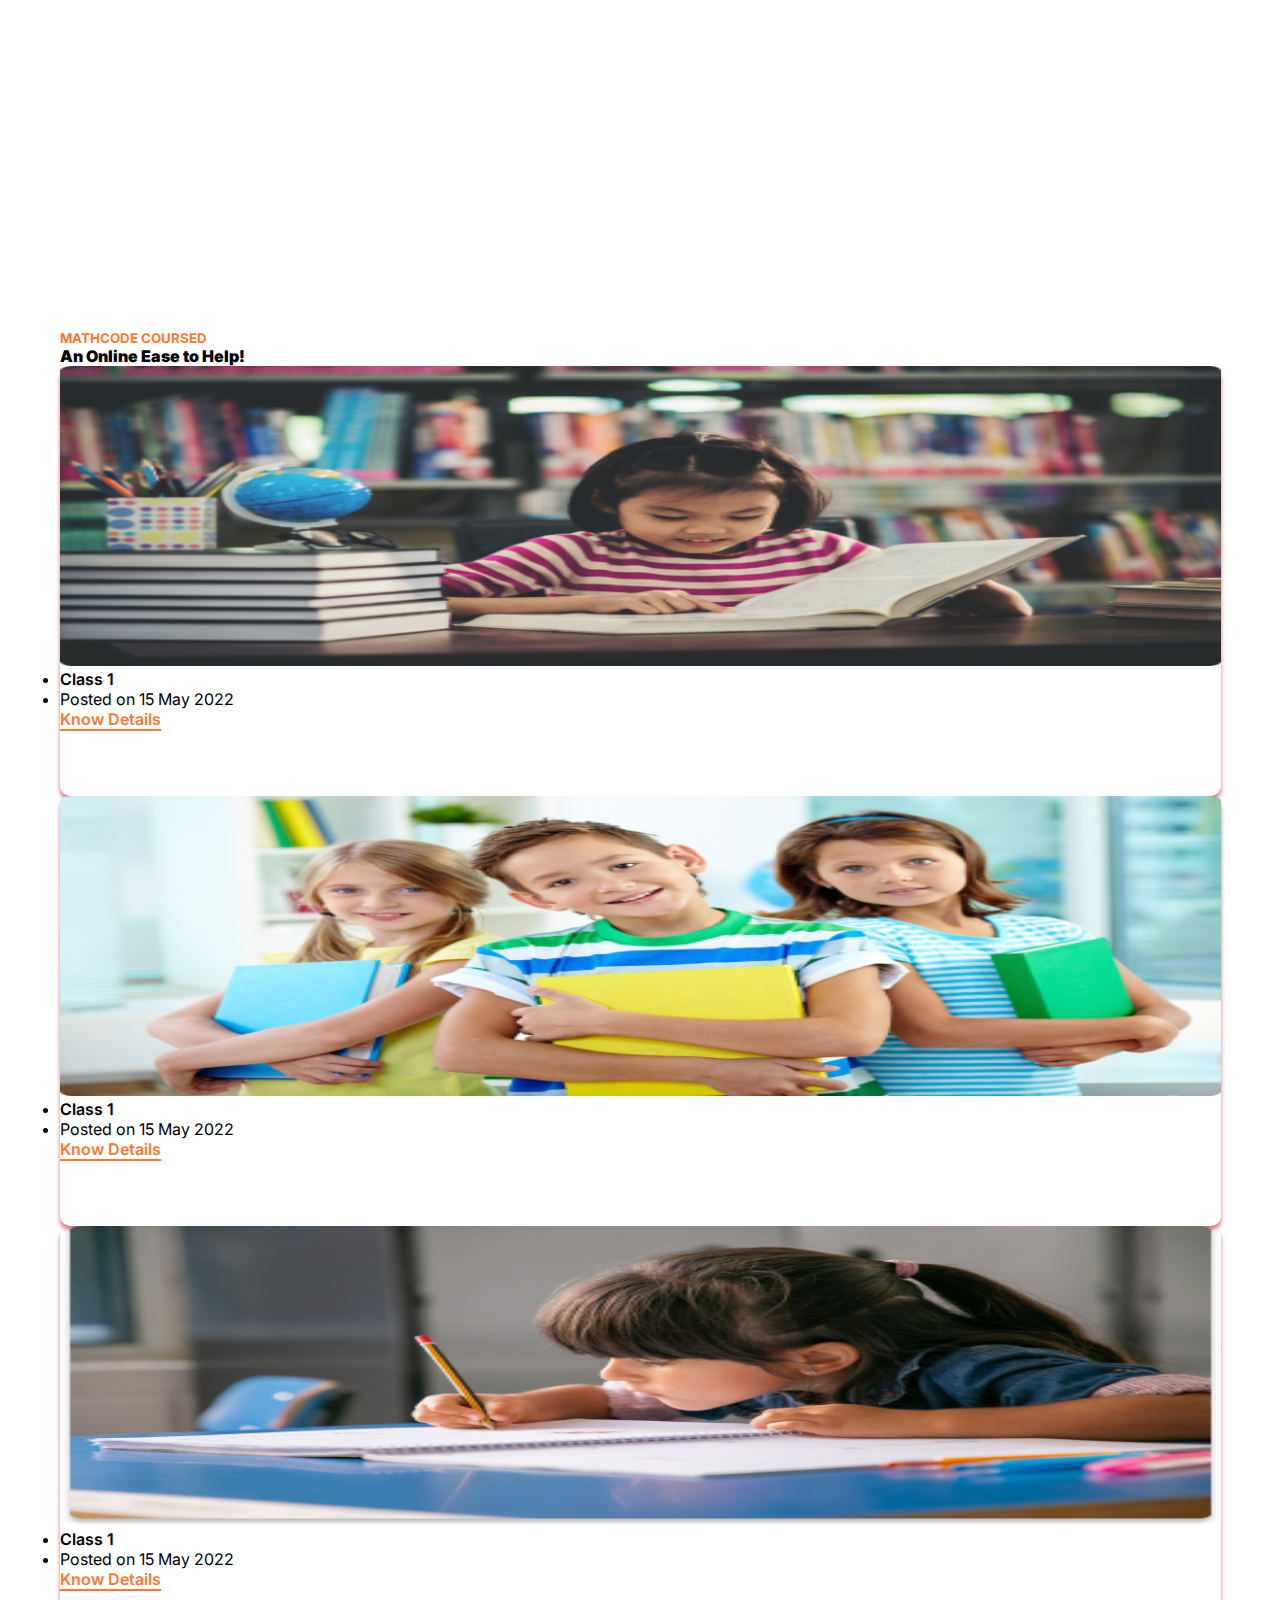
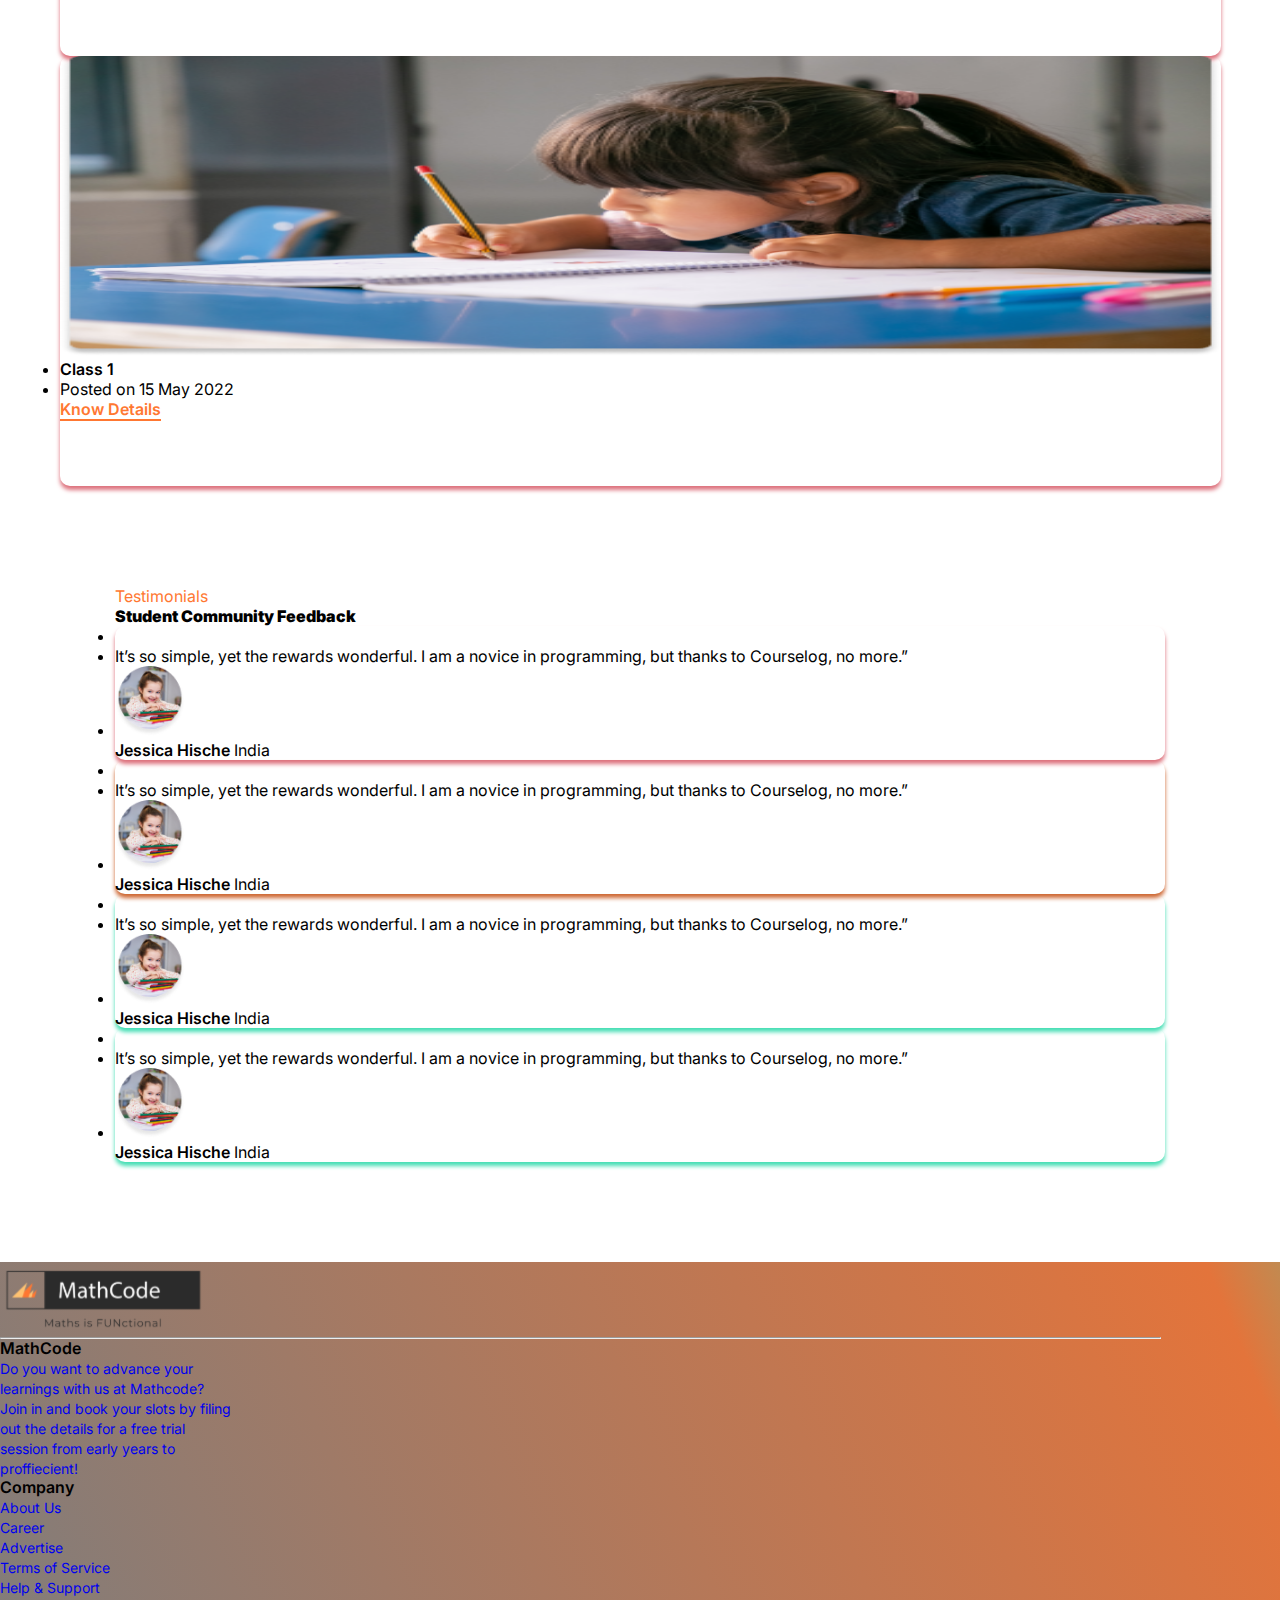
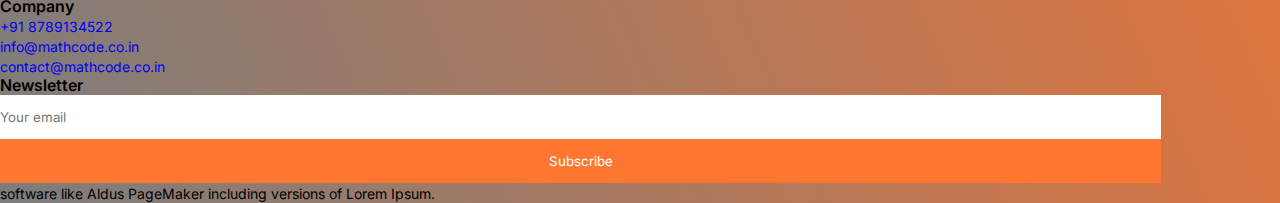
==== commit 5a81ad0c: "v1.2" ====
--- a/index.html
+++ b/index.html
@@ -79,7 +79,7 @@
   </head>
   <body>
  
-
+<!------start navbar------->
     <div class="container-fluid">
       
           <div class="container p-0 navbar-main d-flex align-items-center">
@@ -107,23 +107,45 @@
                     <li class=""><a href="index.html" class="text-dark">Home</a></li>
 
 
-                    <li class="dropdown"><a href="#" class="text-dark dropdown-toggle" id="dropdownMenuButton1" data-bs-toggle="dropdown" aria-expanded="false">Courses</a>
+                    <li class="dropdown desktop-nav-dd"><a href="#" class="text-dark dropdown-toggle" id="dropdownMenuButton1" data-bs-toggle="dropdown" aria-expanded="false">Courses</a>
                     
-                      <ul class="dropdown-menu" aria-labelledby="dropdownMenuLink">
-                        <li><a class="dropdown-item" href="#">Action</a></li>
-                        <li><a class="dropdown-item" href="#">Another action</a></li>
-                        <li><a class="dropdown-item" href="#">Something else here</a></li>
+                      <!-- <div class="dropdown-menu desktop-nav-dd-container d-flex">
+                        <div class="col-6">
+                          <ul class="list-unstyled">
+                            <li> <a href=""> Maths</a> </li>
+                            <li> <a href=""> Science</a> </li>
+                            <li> <a href=""> Coding</a> </li>
+                            <li> <a href=""> English</a> </li>
+                          </ul>
+                        </div>
+                        <div class="col-6">
+                          <div class="imgBox">
+                            <img src="asset/Group 2112.png" alt="img">
+                          </div>
+                        </div>
+                      </div> -->
+                      <ul class="dropdown-menu desktop-nav-dd-container" aria-labelledby="dropdownMenuLink">
+                       <li class="d-flex">
+                        <div>
+                          <ul class="list-unstyled">
+                            <li> <a href="">Maths</a> </li>
+                            <li> <a href="">Science</a> </li>
+                            <li> <a href="">Coding</a> </li>
+                            <li> <a href="">English</a> </li>
+                          </ul>
+                        </div>
+                        <div class="imgBox p-2">
+                          <img src="asset/Group 2112.png" alt="img">
+
+                          <button class="btn-sm mt-3">Book Free Trial</button>
+                        </div>
+                       </li>
+                      
                       </ul>
                     </li>
 
-                    <li class="dropdown"><a href="#" class="text-dark dropdown-toggle" id="dropdownMenuButton1" data-bs-toggle="dropdown" aria-expanded="false">Skills</a>
+                    <li class=""><a href="#" class="text-dark">Skills</a></li>
                     
-                      <ul class="dropdown-menu" aria-labelledby="dropdownMenuLink">
-                        <li><a class="dropdown-item" href="#">Action</a></li>
-                        <li><a class="dropdown-item" href="#">Another action</a></li>
-                        <li><a class="dropdown-item" href="#">Something else here</a></li>
-                      </ul>
-                    </li>
 
 
                     <li class="dropdown"><a href="#" class="text-dark dropdown-toggle" id="dropdownMenuButton1" data-bs-toggle="dropdown" aria-expanded="false">Careers</a>
@@ -136,15 +158,13 @@
                     </li>
 
                     
-                    <li class=""><button class="btn-all font-sm text-dark">Contact Us</button></li>
+                    <li class=""><button class="btn-all font-sm text-dark contact-btn">Contact Us</button></li>
                     <li class=""><i class="fa-solid fa-user"></i></li>
                   </ul>
                 </div>
                 <div class="d-lg-none d-block">
                   <span style="font-size:30px;cursor:pointer  m-auto" onclick="openNav()">&#9776;</span>
                 </div>
-
-
               </div>
 
                 <!-- <div class="col-lg-6 col-10 d-flex nav-L align-items-center">
@@ -184,12 +204,39 @@
     <div id="mySidenav" class="sidenav">
       <a href="javascript:void(0)" class="closebtn" onclick="closeNav()">&times;</a>
       <a href="#">Home</a>
-      <a href="#">Courses</a>
+      <a href="#">
+        
+        <div class="accordion" id="accordionExample">
+          <div class="accordion-item border-0">
+            <h2 class="accordion-header border-0" id="headingOne">
+              <button class="accordion-button border-0" type="button" data-bs-toggle="collapse" data-bs-target="#collapseOne" aria-expanded="true" aria-controls="collapseOne">
+                Courses
+              </button>
+            </h2>
+            <div id="collapseOne" class="accordion-collapse collapse" aria-labelledby="headingOne" data-bs-parent="#accordionExample">
+              <div class="accordion-body">
+                <ul class="list-unstyled" >
+                  <li>  Maths </li>
+                  <li>  Science </li>
+                  <li>  Coding </li>
+                  <li>  English </li>
+                </ul>
+              </div>
+            </div>
+          </div>
+      
+        </div>
+
+      </a>
+
+
+
       <a href="#">Skills</a>
       <a href="#">Careers</a>
     </div>
-
-
+<!------end navbar------->
+
+ 
 
     <div class="container-fluid banner-container pd-sm">
         <div class="container">
@@ -443,8 +490,10 @@
                               </div>
                           </div>
                       </div>
+
                         
                         </div>
+                 
 
                 </div>
 
--- a/css/main.css
+++ b/css/main.css
@@ -41,26 +41,10 @@
   font-size: 18px;
   line-height: 22px;
   color: #FFFFFF;
-  padding: 15px 20px;
   border: none;
   min-width: 100px;
-}
-
-@media (max-width: 400px) {
-  .btn-all {
-    width: 81px !important;
-    height: 20px;
-    background: #FF7731;
-    border-radius: 13px;
-    -webkit-box-shadow: 0px 4px 4px rgba(156, 156, 156, 0.25);
-            box-shadow: 0px 4px 4px rgba(156, 156, 156, 0.25);
-    font-weight: 800;
-    font-size: 6px;
-    line-height: 7px;
-    color: #FFFFFF;
-    padding: 6px 10px;
-    border: none;
-  }
+  height: 50px;
+  width: 213px;
 }
 
 .btn-tp-bb {
@@ -90,6 +74,48 @@
   color: #FFFFFF;
 }
 
+.btn-sm {
+  background: #FF7731;
+  -webkit-box-shadow: 0px 4px 4px rgba(156, 156, 156, 0.25);
+          box-shadow: 0px 4px 4px rgba(156, 156, 156, 0.25);
+  border-radius: 59px;
+  font-weight: 800;
+  font-size: 10px;
+  color: #FFFFFF;
+  border: none;
+  min-width: 90px;
+  height: 30px;
+}
+
+@media (max-width: 400px) {
+  .btn-all {
+    width: 81px !important;
+    height: 25px;
+    background: #FF7731;
+    border-radius: 13px;
+    -webkit-box-shadow: 0px 4px 4px rgba(156, 156, 156, 0.25);
+            box-shadow: 0px 4px 4px rgba(156, 156, 156, 0.25);
+    font-weight: 800;
+    font-size: 6px;
+    line-height: 7px;
+    color: #FFFFFF;
+    border: none;
+  }
+  .btn-sec {
+    background: #FF7731;
+    -webkit-box-shadow: 0px 4px 4px rgba(156, 156, 156, 0.25);
+            box-shadow: 0px 4px 4px rgba(156, 156, 156, 0.25);
+    width: 60px;
+    height: 24px;
+    border-radius: 2px;
+    font-weight: 600;
+    font-size: 8px;
+    line-height: 10px;
+    border: none;
+    color: #FFFFFF;
+  }
+}
+
 /* card body */
 .card-body {
   border-radius: 10px;
@@ -357,6 +383,10 @@
   font-size: 10px;
 }
 
+.font-star {
+  font-size: 10px;
+}
+
 @media (max-width: 400px) {
   .font-lg {
     font-weight: 800;
@@ -394,9 +424,14 @@
     line-height: 10px;
   }
   .font-14 {
-    font-weight: 700;
-    font-size: 14px !important;
-    line-height: 17px;
+    font-weight: 400;
+    font-size: 8px;
+    line-height: 10px;
+  }
+  .font-14-400 {
+    font-weight: 400;
+    font-size: 6px;
+    line-height: 8px;
   }
   .font-lt {
     font-weight: 400;
@@ -404,7 +439,10 @@
     line-height: 17px;
   }
   .font-10 {
-    font-size: 10px;
+    font-size: 5px;
+  }
+  .font-star {
+    font-size: 4px;
   }
 }
 
@@ -548,6 +586,37 @@
   padding-top: 60px;
 }
 
+.sidenav .accordion .accordion-item .accordion-header .accordion-button {
+  background-color: transparent;
+  padding: 0;
+  font-size: 25px;
+  color: #818181;
+  -webkit-box-shadow: none;
+          box-shadow: none;
+  outline: none;
+  width: -webkit-fit-content;
+  width: -moz-fit-content;
+  width: fit-content;
+}
+
+.sidenav .accordion .accordion-item .accordion-header .accordion-button:after {
+  background-image: url("data:image/svg+xml,<svg xmlns='http://www.w3.org/2000/svg' viewBox='0 0 16 16' fill='%23818181'><path fill-rule='evenodd' d='M1.646 4.646a.5.5 0 0 1 .708 0L8 10.293l5.646-5.647a.5.5 0 0 1 .708.708l-6 6a.5.5 0 0 1-.708 0l-6-6a.5.5 0 0 1 0-.708z'/></svg>") !important;
+}
+
+.sidenav .accordion .accordion-item #collapseOne .accordion-body {
+  background-color: #FF7731;
+  padding: 0;
+}
+
+.sidenav .accordion .accordion-item #collapseOne .accordion-body ul {
+  margin-top: 0px;
+  padding: 5px;
+}
+
+.sidenav .accordion .accordion-item #collapseOne .accordion-body ul li {
+  font-size: 16px;
+}
+
 .sidenav a {
   padding: 8px 8px 8px 32px;
   text-decoration: none;
@@ -618,4 +687,31 @@
 }
 
 /* video */
+/* navbar dropdown */
+.desktop-nav-dd .desktop-nav-dd-container {
+  margin-top: -2px !important;
+  width: 200px;
+  background: #FFFFFF;
+  -webkit-box-shadow: 0px 4px 4px #EE8047;
+          box-shadow: 0px 4px 4px #EE8047;
+  border-radius: 0;
+  border: 0px;
+  height: 150px !important;
+}
+
+.desktop-nav-dd .desktop-nav-dd-container ul li a {
+  font-weight: 500;
+  font-size: 13px;
+  line-height: 16px;
+  color: black;
+}
+
+.desktop-nav-dd .desktop-nav-dd-container .imgBox img {
+  height: 80px;
+  width: 80px;
+}
+
+.desktop-nav-dd:hover .dropdown-menu {
+  display: block !important;
+}
 /*# sourceMappingURL=main.css.map */--- a/css/home.css
+++ b/css/home.css
@@ -1,3 +1,4 @@
+@charset "UTF-8";
 .banner-container {
   background-image: -webkit-gradient(linear, left top, left bottom, from(rgba(0, 0, 0, 0.34)), to(rgba(0, 0, 0, 0.34))), url("../images/slide1.png");
   background-image: linear-gradient(rgba(0, 0, 0, 0.34), rgba(0, 0, 0, 0.34)), url("../images/slide1.png");
@@ -280,20 +281,26 @@
   height: 430px;
 }
 
+.course-container .slick-prev:before {
+  content: "🡸";
+  color: white;
+  font-size: 25px;
+}
+
+.course-container .slick-next:before {
+  content: "🡺";
+  color: white;
+  font-size: 25px;
+}
+
 .course-container .slick-prev.slick-arrow {
   background-color: #FF7731;
   position: absolute;
   left: 0px;
   top: 40%;
   z-index: 5;
-}
-
-.course-container .slick-next.slick-arrow {
-  background-color: #FF7731;
-  top: 40%;
-  z-index: 5;
-  position: absolute;
-  right: 20px;
+  height: 60px;
+  width: 40px;
   display: -webkit-box;
   display: -ms-flexbox;
   display: flex;
@@ -303,19 +310,27 @@
   -webkit-box-align: center;
       -ms-flex-align: center;
           align-items: center;
-}
-
-.course-container .slick-next:before,
-.course-container .slick-prev:before {
-  color: #FF7731 !important;
-  font-size: 40px;
-  border-radius: 50%;
-}
-
-.course-container .slick-next,
-.course-container .slick-prev {
-  background-color: transparent !important;
-  color: #FF7731 !important;
+  border-radius: 0px 5px 5px 0px;
+}
+
+.course-container .slick-next.slick-arrow {
+  background-color: #FF7731;
+  border-radius: 5px 0px 0px 5px;
+  top: 40%;
+  z-index: 5;
+  position: absolute;
+  right: 0px;
+  height: 60px;
+  width: 40px;
+  display: -webkit-box;
+  display: -ms-flexbox;
+  display: flex;
+  -webkit-box-pack: center;
+      -ms-flex-pack: center;
+          justify-content: center;
+  -webkit-box-align: center;
+      -ms-flex-align: center;
+          align-items: center;
 }
 
 .faq-container .row .col-L {
@@ -814,7 +829,7 @@
   opacity: 0.5;
 }
 
-.navbar-main .col-12 ul li button {
+.navbar-main .col-12 ul li .contact-btn {
   width: 145px;
   height: 50px;
   background: #FF7731;
@@ -914,6 +929,7 @@
     display: -webkit-box !important;
     display: -ms-flexbox !important;
     display: flex !important;
+    width: 200px;
   }
   .navbar-main .col-12 .search-box input, .navbar-main .col-12 .search-box button {
     background: #FFFFFF;
@@ -962,69 +978,6 @@
   .navbar-main {
     height: 80px;
   }
-  .navbar-main .nav-L .logoBox {
-    width: auto;
-  }
-  .navbar-main .nav-L .logoBox img {
-    height: 24px;
-    width: 71px;
-  }
-  .navbar-main .nav-L .search-box {
-    width: 177px;
-    display: -webkit-box;
-    display: -ms-flexbox;
-    display: flex;
-    -webkit-box-orient: horizontal;
-    -webkit-box-direction: normal;
-        -ms-flex-direction: row;
-            flex-direction: row;
-  }
-  .navbar-main .nav-L .search-box input, .navbar-main .nav-L .search-box button {
-    background: #FFFFFF;
-    border: none;
-    border-radius: 0;
-    height: 41px;
-  }
-  .navbar-main .nav-L .search-box input {
-    border-right: 0px;
-    -webkit-box-shadow: 0px 4px 4px rgba(156, 156, 156, 0.25);
-            box-shadow: 0px 4px 4px rgba(156, 156, 156, 0.25);
-    width: 130px !important;
-  }
-  .navbar-main .nav-L .search-box button {
-    width: 40px !important;
-    border-right: 0px;
-    -webkit-box-shadow: 0px 4px 4px rgba(156, 156, 156, 0.25);
-            box-shadow: 0px 4px 4px rgba(156, 156, 156, 0.25);
-  }
-  .navbar-main .nav-R ul {
-    height: 70px;
-    margin-top: 10px;
-  }
-  .navbar-main .nav-R ul li {
-    font-size: 14px;
-  }
-  .navbar-main .nav-R ul li i {
-    background: #FFFEFE;
-    border: 1px solid rgba(0, 0, 0, 0.3);
-    -webkit-box-shadow: 0px 4px 4px rgba(156, 156, 156, 0.25);
-            box-shadow: 0px 4px 4px rgba(156, 156, 156, 0.25);
-    height: 50px;
-    width: 50px;
-    display: -webkit-box;
-    display: -ms-flexbox;
-    display: flex;
-    -webkit-box-align: center;
-        -ms-flex-align: center;
-            align-items: center;
-    -webkit-box-pack: center;
-        -ms-flex-pack: center;
-            justify-content: center;
-    border-radius: 50%;
-    cursor: pointer;
-    color: #000000;
-    opacity: 0.5;
-  }
   .navbar-main .col-12 {
     display: -webkit-box;
     display: -ms-flexbox;
@@ -1044,6 +997,7 @@
     width: 71px;
   }
   .navbar-main .col-12 .search-box {
+    width: 178px;
     height: 26px;
     margin-left: 20px;
     margin-right: 32px;
@@ -1063,6 +1017,15 @@
     -webkit-box-shadow: 0px 4px 4px rgba(156, 156, 156, 0.25);
             box-shadow: 0px 4px 4px rgba(156, 156, 156, 0.25);
     width: 178px;
+  }
+  .navbar-main .col-12 .search-box i {
+    position: absolute;
+    z-index: 2;
+    right: 10px;
+    top: 25%;
+    cursor: pointer;
+    color: #000000;
+    opacity: 0.5;
   }
   .navbar-main .col-12 ul {
     height: 70px;
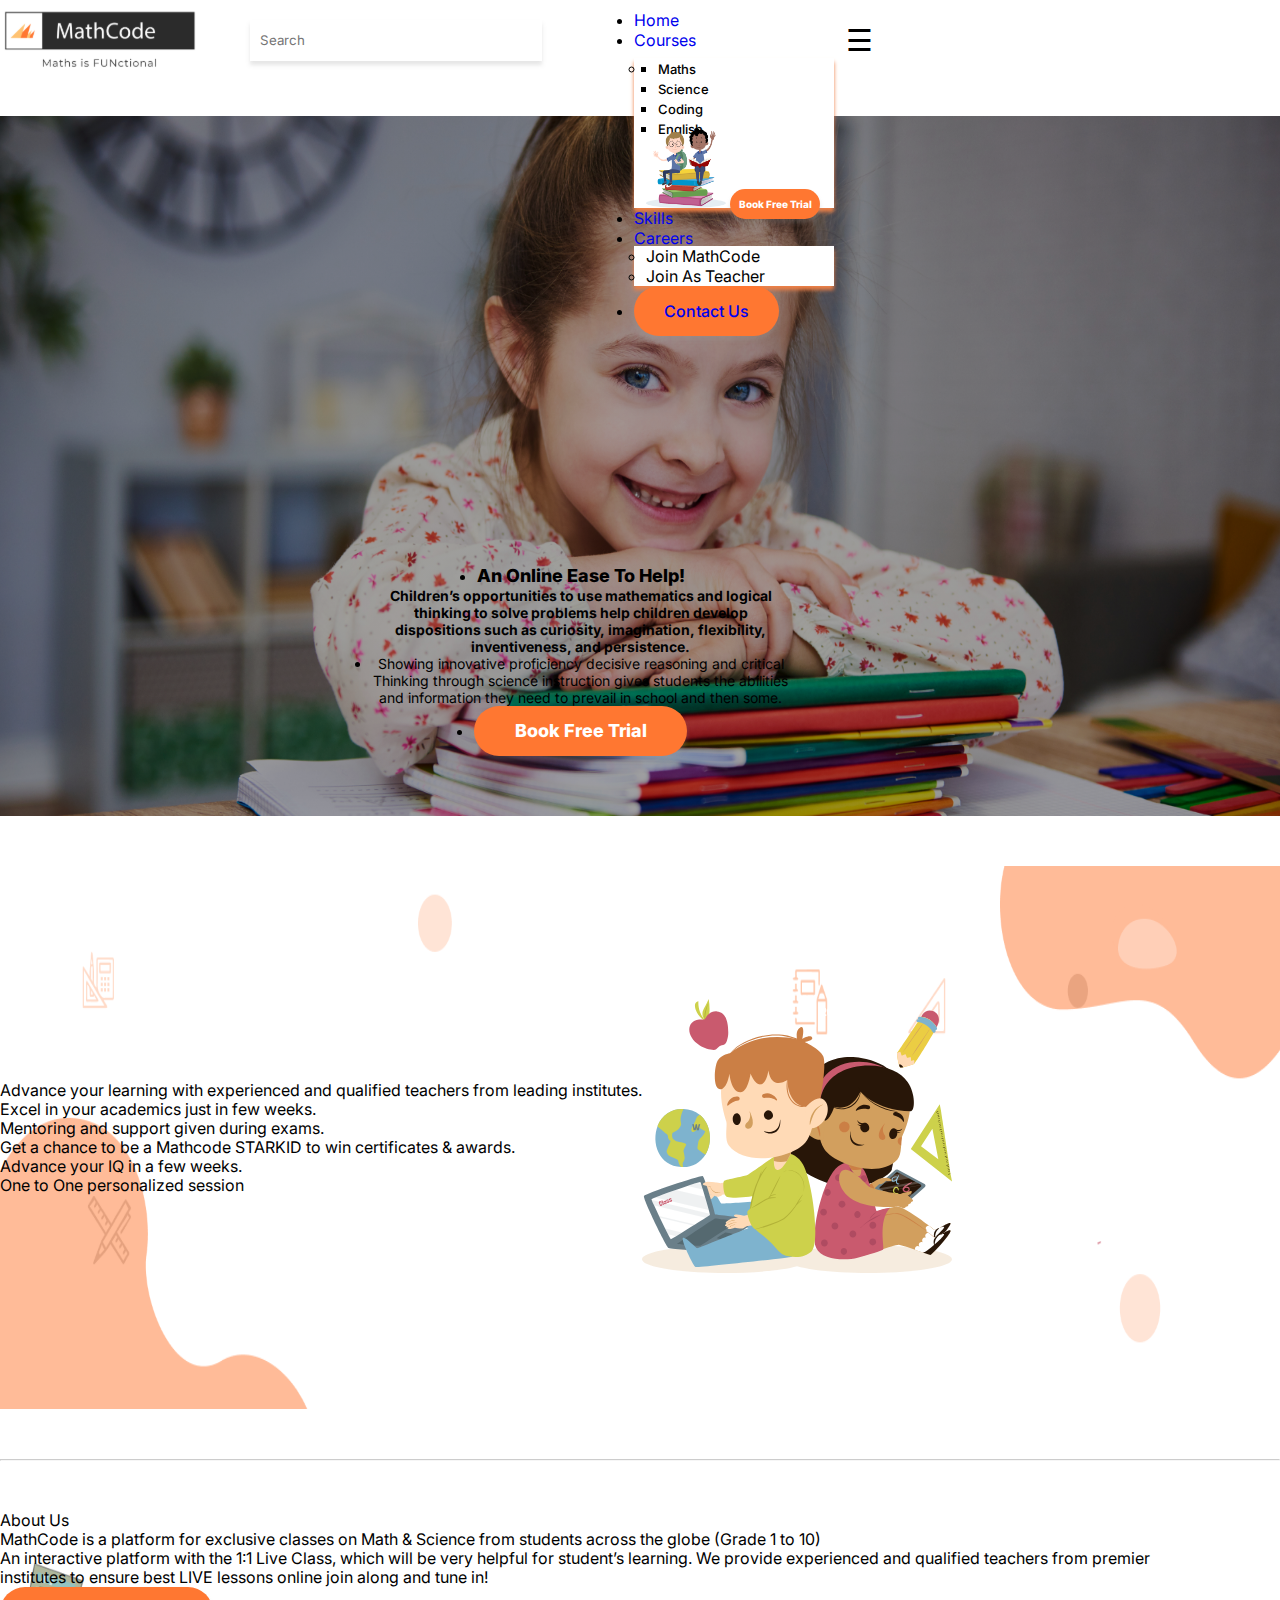
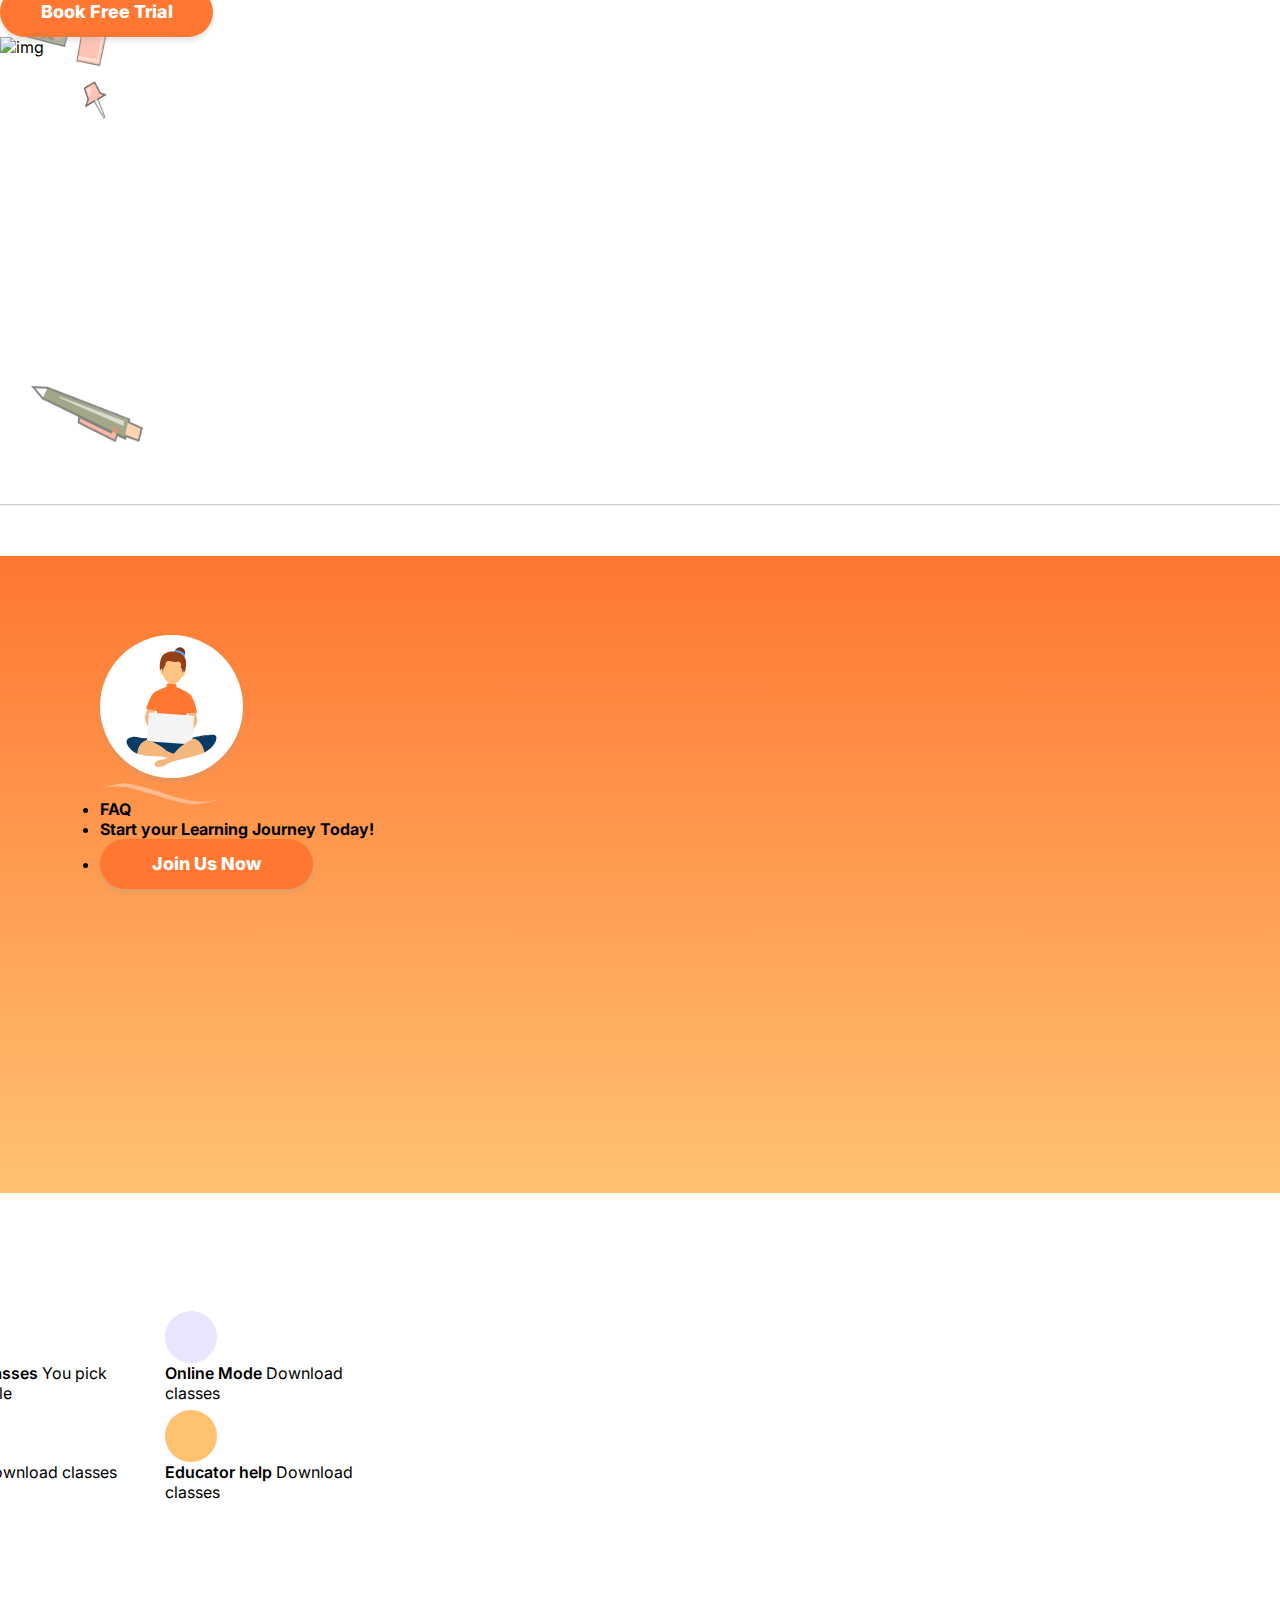
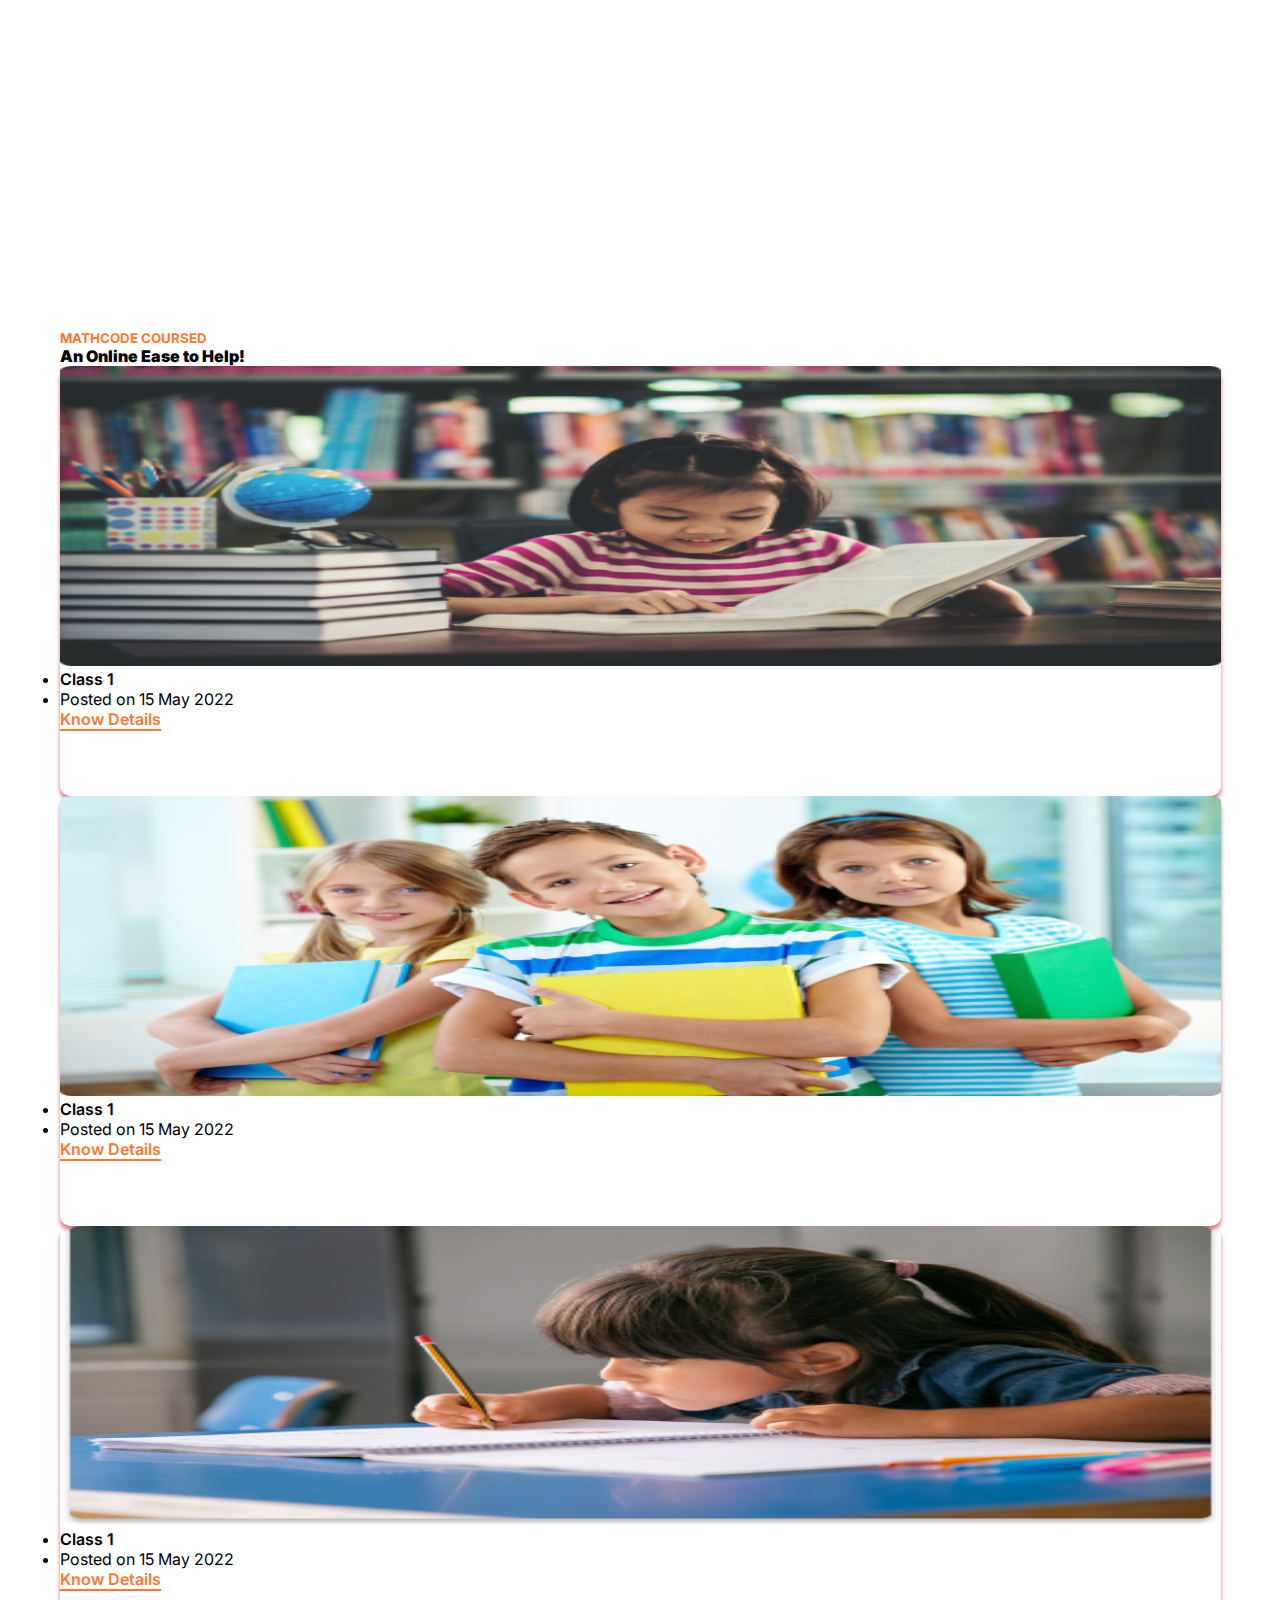
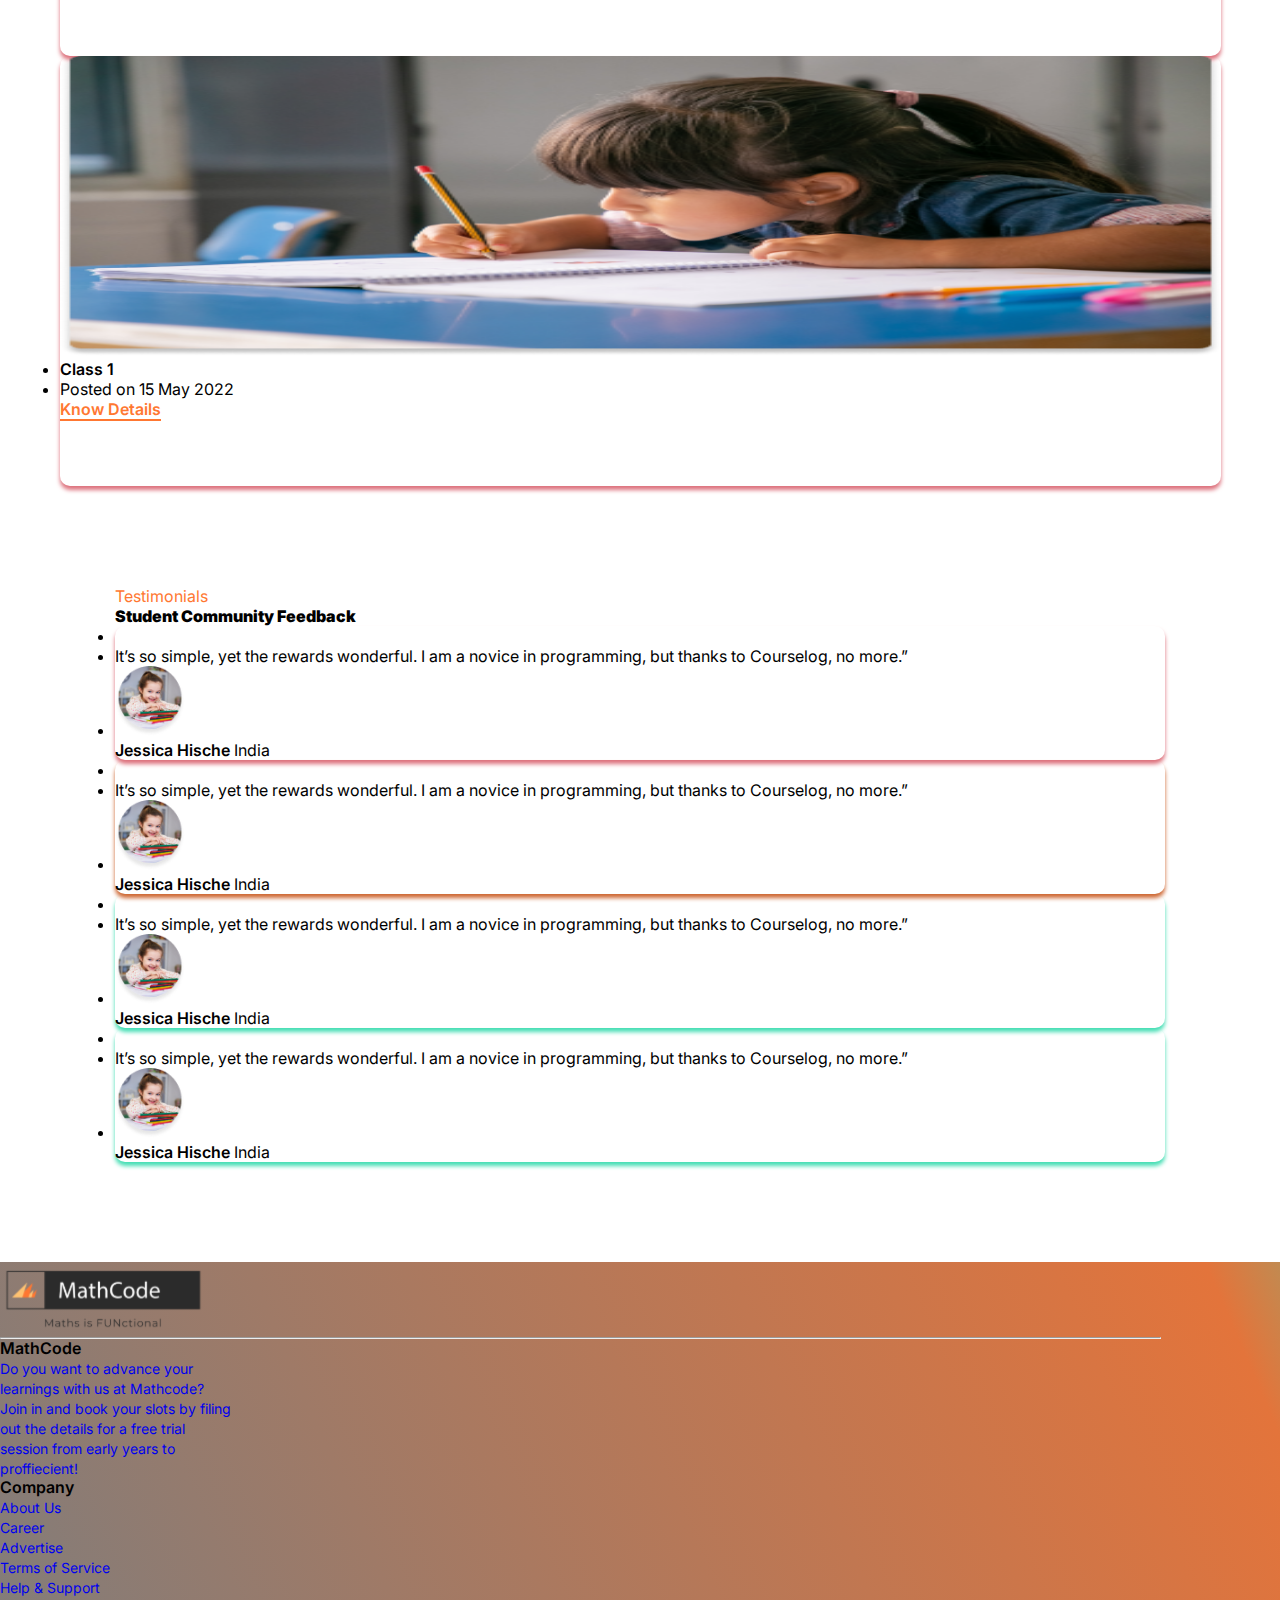
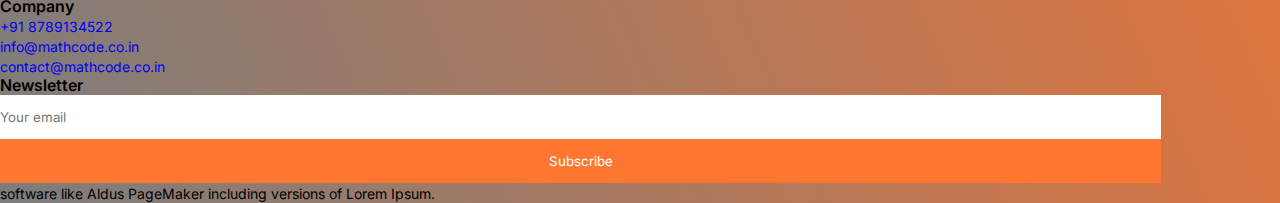
==== commit 0d14b93f: "1.3" ====
--- a/index.html
+++ b/index.html
@@ -87,19 +87,11 @@
 
               <div class="col-12 d-flex align-items-center">
                 <div class="logoBox">
-                  <img src="asset/logo.svg" alt="img">
+                 <a href="index.html"> <img src="asset/logo.svg" alt="img"></a>
                 </div>
                 <div class=" search-box">
                   <input type="text" placeholder="Search">
                   <i class="fas fa-search text-black"></i>
-
-
-                  <!-- <div class="form-outline">
-                    <input type="search" id="form1" class="form-control bd-r" />
-                  </div>
-                  <button type="button" class="btn btn-primary bd-l">
-                    <i class="fas fa-search text-black"></i>
-                  </button> -->
                 </div>
 
                 <div class="d-lg-block d-none">
@@ -108,58 +100,42 @@
 
 
                     <li class="dropdown desktop-nav-dd"><a href="#" class="text-dark dropdown-toggle" id="dropdownMenuButton1" data-bs-toggle="dropdown" aria-expanded="false">Courses</a>
-                    
-                      <!-- <div class="dropdown-menu desktop-nav-dd-container d-flex">
-                        <div class="col-6">
-                          <ul class="list-unstyled">
-                            <li> <a href=""> Maths</a> </li>
-                            <li> <a href=""> Science</a> </li>
-                            <li> <a href=""> Coding</a> </li>
-                            <li> <a href=""> English</a> </li>
-                          </ul>
-                        </div>
-                        <div class="col-6">
-                          <div class="imgBox">
-                            <img src="asset/Group 2112.png" alt="img">
-                          </div>
-                        </div>
-                      </div> -->
                       <ul class="dropdown-menu desktop-nav-dd-container" aria-labelledby="dropdownMenuLink">
                        <li class="d-flex">
                         <div>
                           <ul class="list-unstyled">
-                            <li> <a href="">Maths</a> </li>
-                            <li> <a href="">Science</a> </li>
-                            <li> <a href="">Coding</a> </li>
-                            <li> <a href="">English</a> </li>
+                            <li> <a href="courseslist.html">Maths</a> </li>
+                            <li> <a href="courseslist.html">Science</a> </li>
+                            <li> <a href="courseslist.html">Coding</a> </li>
+                            <li> <a href="courseslist.html">English</a> </li>
                           </ul>
                         </div>
                         <div class="imgBox p-2">
                           <img src="asset/Group 2112.png" alt="img">
 
-                          <button class="btn-sm mt-3">Book Free Trial</button>
+                          <button class="btn-sm mt-3"><a href="parentsignup.html">Book Free Trial</a></button>
                         </div>
                        </li>
                       
                       </ul>
                     </li>
 
-                    <li class=""><a href="#" class="text-dark">Skills</a></li>
+                    <li class=""><a href="faq.html" class="text-dark">Skills</a></li>
                     
 
 
-                    <li class="dropdown"><a href="#" class="text-dark dropdown-toggle" id="dropdownMenuButton1" data-bs-toggle="dropdown" aria-expanded="false">Careers</a>
-                    
-                      <ul class="dropdown-menu" aria-labelledby="dropdownMenuLink">
-                        <li><a class="dropdown-item" href="#">Action</a></li>
-                        <li><a class="dropdown-item" href="#">Another action</a></li>
-                        <li><a class="dropdown-item" href="#">Something else here</a></li>
+                    <li class="dropdown desktop-nav-dd-career"><a href="#" class="text-dark dropdown-toggle" id="dropdownMenuButton1" data-bs-toggle="dropdown" aria-expanded="false">Careers</a>
+                      <ul class="dropdown-menu desktop-nav-dd-career-container" aria-labelledby="dropdownMenuLink">
+                        <li class="my-2"><a href="joinmathcodeform.html">Join MathCode</a> </li>
+                        <li class="my-2"><a href="joinmathcodeteacher.html">Join As Teacher</a> </li>
+                       
+                       
                       </ul>
                     </li>
 
                     
-                    <li class=""><button class="btn-all font-sm text-dark contact-btn">Contact Us</button></li>
-                    <li class=""><i class="fa-solid fa-user"></i></li>
+                    <li class=""><button class="btn-all font-sm text-dark contact-btn"><a href="parentsignup.html" class="text-white">Contact Us</a></button></li>
+                    <!-- <li class=""><i class="fa-solid fa-user"></i></li> -->
                   </ul>
                 </div>
                 <div class="d-lg-none d-block">
@@ -167,43 +143,14 @@
                 </div>
               </div>
 
-                <!-- <div class="col-lg-6 col-10 d-flex nav-L align-items-center">
-                  <div class="logoBox">
-                    <img src="asset/logo.png" alt="img">
-                  </div>
-                  <div class="input-group search-box mx-auto">
-                    <div class="form-outline">
-                      <input type="search" id="form1" class="form-control bd-r" />
-                    </div>
-                    <button type="button" class="btn btn-primary bd-l">
-                      <i class="fas fa-search text-black"></i>
-                    </button>
-                  </div>
-                </div>
-
-                <div class="col-lg-6 col-2 nav-R  my-auto mx-auto">
-                  <div class="d-lg-block d-none">
-                    <ul class="list-unstyled d-flex align-items-center justify-content-between">
-                      <li class="my-auto"><a href="home.html" class="text-dark">Home</a></li>
-                      <li class="my-auto"><a href="#" class="text-dark">Courses</a></li>
-                      <li class="my-auto"><a href="#" class="text-dark">Skills</a></li>
-                      <li class="my-auto"><a href="#" class="text-dark">Careers</a></li>
-                      <li class="my-auto"><button class="btn-all font-sm text-dark">Contact Us</button></li>
-                      <li class="my-auto"><i class="fa-solid fa-user"></i></li>
-                    </ul>
-                  </div>
-                  <div class="d-lg-none d-block">
-                    <span style="font-size:30px;cursor:pointer  m-auto" onclick="openNav()">&#9776;</span>
-                  </div>
-                </div> -->
-
-                
             </div>
           </div>
     </div>
     <div id="mySidenav" class="sidenav">
       <a href="javascript:void(0)" class="closebtn" onclick="closeNav()">&times;</a>
-      <a href="#">Home</a>
+      <a href="index.html">Home</a>
+      <a href="about.html">About Us</a>
+
       <a href="#">
         
         <div class="accordion" id="accordionExample">
@@ -213,13 +160,13 @@
                 Courses
               </button>
             </h2>
-            <div id="collapseOne" class="accordion-collapse collapse" aria-labelledby="headingOne" data-bs-parent="#accordionExample">
+            <div id="collapseOne" class="accordion-collapse collapse hide" aria-labelledby="headingOne" data-bs-parent="#accordionExample">
               <div class="accordion-body">
                 <ul class="list-unstyled" >
-                  <li>  Maths </li>
-                  <li>  Science </li>
-                  <li>  Coding </li>
-                  <li>  English </li>
+                  <li onclick="location.href='courseslist.html'" >  Maths </li>
+                  <li onclick="location.href='courseslist.html'" >  Science </li>
+                  <li onclick="location.href='courseslist.html'" >  Coding </li>
+                  <li onclick="location.href='courseslist.html'" >  English </li>
                 </ul>
               </div>
             </div>
@@ -231,8 +178,34 @@
 
 
 
-      <a href="#">Skills</a>
-      <a href="#">Careers</a>
+      <a href="faq.html">Skills</a>
+
+
+      <a href="#">
+        
+        <div class="accordion" id="accordionExample">
+          <div class="accordion-item border-0">
+            <h2 class="accordion-header border-0" id="headingOne">
+              <button class="accordion-button border-0" type="button" data-bs-toggle="collapse" data-bs-target="#collapseTwo" aria-expanded="true" aria-controls="collapseTwo">
+                Careers
+              </button>
+            </h2>
+            <div id="collapseTwo" class="accordion-collapse collapse hide" aria-labelledby="headingOne" data-bs-parent="#accordionExample">
+              <div class="accordion-body">
+                <ul class="list-unstyled" >
+                  <li onclick="location.href='joinmathcodeform.html'"> Join MathCode </li>
+                  <li onclick="location.href='joinmathcodeteacher.html'"> Join As Teacher  </li>
+                </ul>
+              </div>
+            </div>
+          </div>
+      
+        </div>
+
+      </a>
+
+      <a href="parentsignup.html">Contact Us</a>
+
     </div>
 <!------end navbar------->
 
@@ -246,7 +219,7 @@
                     <li class="my-md-2 my-auto"><strong class="font-18">An Online Ease To Help!</strong></li>
                     <p class="my-md-2 my-auto font-14">Children’s opportunities to use mathematics and logical thinking to solve problems help children develop dispositions such as curiosity, imagination, flexibility, inventiveness, and persistence.</p>
                     <li class="my-md-2 my-auto d-md-block d-none font-lt">Showing innovative proficiency decisive reasoning and critical Thinking through science instruction gives students the abilities and information they need to prevail in school and then some.</li>
-                    <li class="mt-3"><button class="btn-all d-flex align-items-center justify-content-center">Book Free Trial <i class="mx-2 fa-solid fa-circle-play"></i></button></li>
+                    <li class="mt-3"><button class="btn-all d-flex align-items-center justify-content-center" onclick="location.href='parentsignup.html'">Book Free Trial <i class="mx-2 fa-solid fa-circle-play"></i></button></li>
                 </ul>
             </div>
         </div>
@@ -294,7 +267,7 @@
                               <li class="my-4 font-para">An interactive platform with the 1:1 Live Class, which will be very helpful for 
                                   student’s learning. We provide experienced and qualified teachers from 
                                   premier institutes to ensure best LIVE lessons online join along and tune in!</li>
-                                  <li class="my-4 font-para"><button class="btn-all">Book Free Trial</button></li>
+                                  <li class="my-4 font-para"><button class="btn-all" onclick="location.href='parentsignup.html'">Book Free Trial</button></li>
                           </ul>
                       </div>
           
@@ -320,7 +293,7 @@
                                     <ul class="list-unstyled">
                                         <li class="my-2 para-tag"><strong>FAQ</strong></li>
                                         <li class="my-2 para-tag"><strong> Start your Learning  Journey Today!</strong></li>
-                                            <li class="my-2"><button class="btn-all">Join Us Now <i class="mx-2 fa-solid fa-circle-play"></i></button></li>
+                                            <li class="my-2"><button class="btn-all" onclick="location.href='parentsignup.html'">Join Us Now <i class="mx-2 fa-solid fa-circle-play"></i></button></li>
                                     </ul>
                                 </div>
                             </div>
@@ -416,7 +389,7 @@
                                             <div class="rate-box font-10">
                                                 <i class="tx-orange fa-solid fa-star"></i><i class="tx-orange fa-solid fa-star"></i><i class="tx-orange fa-solid fa-star"></i><i class="tx-orange fa-solid fa-star"></i><i class="tx-orange fa-solid fa-star"></i>
                                             </div>
-                                            <button class="btn-tp-bb font-16-600"><span>Know Details</span> <i class="fas fa-arrow-right"></i> </button>
+                                            <button class="btn-tp-bb font-16-600"><span onclick="location.href='courseslist.html'">Know Details</span> <i class="fas fa-arrow-right"></i> </button>
                                         </div>
                                     </div>
                                 </div>
@@ -439,7 +412,7 @@
                                           <div class="rate-box font-10">
                                               <i class="tx-orange fa-solid fa-star"></i><i class="tx-orange fa-solid fa-star"></i><i class="tx-orange fa-solid fa-star"></i><i class="tx-orange fa-solid fa-star"></i><i class="tx-orange fa-solid fa-star"></i>
                                           </div>
-                                          <button class="btn-tp-bb font-16-600"><span>Know Details</span> <i class="fas fa-arrow-right"></i> </button>
+                                          <button class="btn-tp-bb font-16-600"><span onclick="location.href='courseslist.html'">Know Details</span> <i class="fas fa-arrow-right"></i> </button>
                                       </div>
                                   </div>
                               </div>
@@ -462,7 +435,7 @@
                                         <div class="rate-box font-10">
                                             <i class="tx-orange fa-solid fa-star"></i><i class="tx-orange fa-solid fa-star"></i><i class="tx-orange fa-solid fa-star"></i><i class="tx-orange fa-solid fa-star"></i><i class="tx-orange fa-solid fa-star"></i>
                                         </div>
-                                        <button class="btn-tp-bb font-16-600"><span>Know Details</span> <i class="fas fa-arrow-right"></i> </button>
+                                        <button class="btn-tp-bb font-16-600"><span onclick="location.href='courseslist.html'">Know Details</span> <i class="fas fa-arrow-right"></i> </button>
                                     </div>
                                 </div>
                             </div>
@@ -485,7 +458,7 @@
                                       <div class="rate-box font-10">
                                           <i class="tx-orange fa-solid fa-star"></i><i class="tx-orange fa-solid fa-star"></i><i class="tx-orange fa-solid fa-star"></i><i class="tx-orange fa-solid fa-star"></i><i class="tx-orange fa-solid fa-star"></i>
                                       </div>
-                                      <button class="btn-tp-bb font-16-600"><span>Know Details</span> <i class="fas fa-arrow-right"></i> </button>
+                                      <button class="btn-tp-bb font-16-600"><span onclick="location.href='courseslist.html'">Know Details</span> <i class="fas fa-arrow-right"></i> </button>
                                   </div>
                               </div>
                           </div>
@@ -678,8 +651,8 @@
                         <div class="col-md-2">
                           <ul class="list-unstyled">
                             <p class="title-tag">Company</p>
-                            <li class="my-2 text-start"> <a href="#" class="text-black font-lt">About Us</a></li>
-                              <li class="my-2 text-start"> <a href="#" class="text-black font-lt">Career</a></li>
+                            <li class="my-2 text-start"> <a href="about.html" class="text-black font-lt">About Us</a></li>
+                              <li class="my-2 text-start"> <a href="joinmathcodeteacher.html" class="text-black font-lt">Career</a></li>
                                 <li class="my-2 text-start"> <a href="#" class="text-black font-lt">Advertise</a></li>
                                   <li class="my-2 text-start"> <a href="#" class="text-black font-lt">Terms of Service</a></li>
                                     <li class="my-2 text-start"> <a href="#" class="text-black font-lt">Help & Support</a></li>
--- a/css/main.css
+++ b/css/main.css
@@ -603,17 +603,17 @@
   background-image: url("data:image/svg+xml,<svg xmlns='http://www.w3.org/2000/svg' viewBox='0 0 16 16' fill='%23818181'><path fill-rule='evenodd' d='M1.646 4.646a.5.5 0 0 1 .708 0L8 10.293l5.646-5.647a.5.5 0 0 1 .708.708l-6 6a.5.5 0 0 1-.708 0l-6-6a.5.5 0 0 1 0-.708z'/></svg>") !important;
 }
 
-.sidenav .accordion .accordion-item #collapseOne .accordion-body {
+.sidenav .accordion .accordion-item .accordion-collapse .accordion-body {
   background-color: #FF7731;
   padding: 0;
 }
 
-.sidenav .accordion .accordion-item #collapseOne .accordion-body ul {
+.sidenav .accordion .accordion-item .accordion-collapse .accordion-body ul {
   margin-top: 0px;
   padding: 5px;
 }
 
-.sidenav .accordion .accordion-item #collapseOne .accordion-body ul li {
+.sidenav .accordion .accordion-item .accordion-collapse .accordion-body ul li {
   font-size: 16px;
 }
 
@@ -711,7 +711,26 @@
   width: 80px;
 }
 
-.desktop-nav-dd:hover .dropdown-menu {
+.desktop-nav-dd .desktop-nav-dd-container .imgBox button a {
+  text-decoration: none;
+  color: white;
+}
+
+.desktop-nav-dd:hover .dropdown-menu, .desktop-nav-dd-career:hover .dropdown-menu {
   display: block !important;
 }
+
+.desktop-nav-dd-career-container {
+  margin-top: -2px !important;
+  width: 200px;
+  background: #FFFFFF;
+  -webkit-box-shadow: 0px 4px 4px #EE8047;
+          box-shadow: 0px 4px 4px #EE8047;
+  border-radius: 0;
+  border: 0px;
+}
+
+.desktop-nav-dd-career-container li a {
+  color: black;
+}
 /*# sourceMappingURL=main.css.map */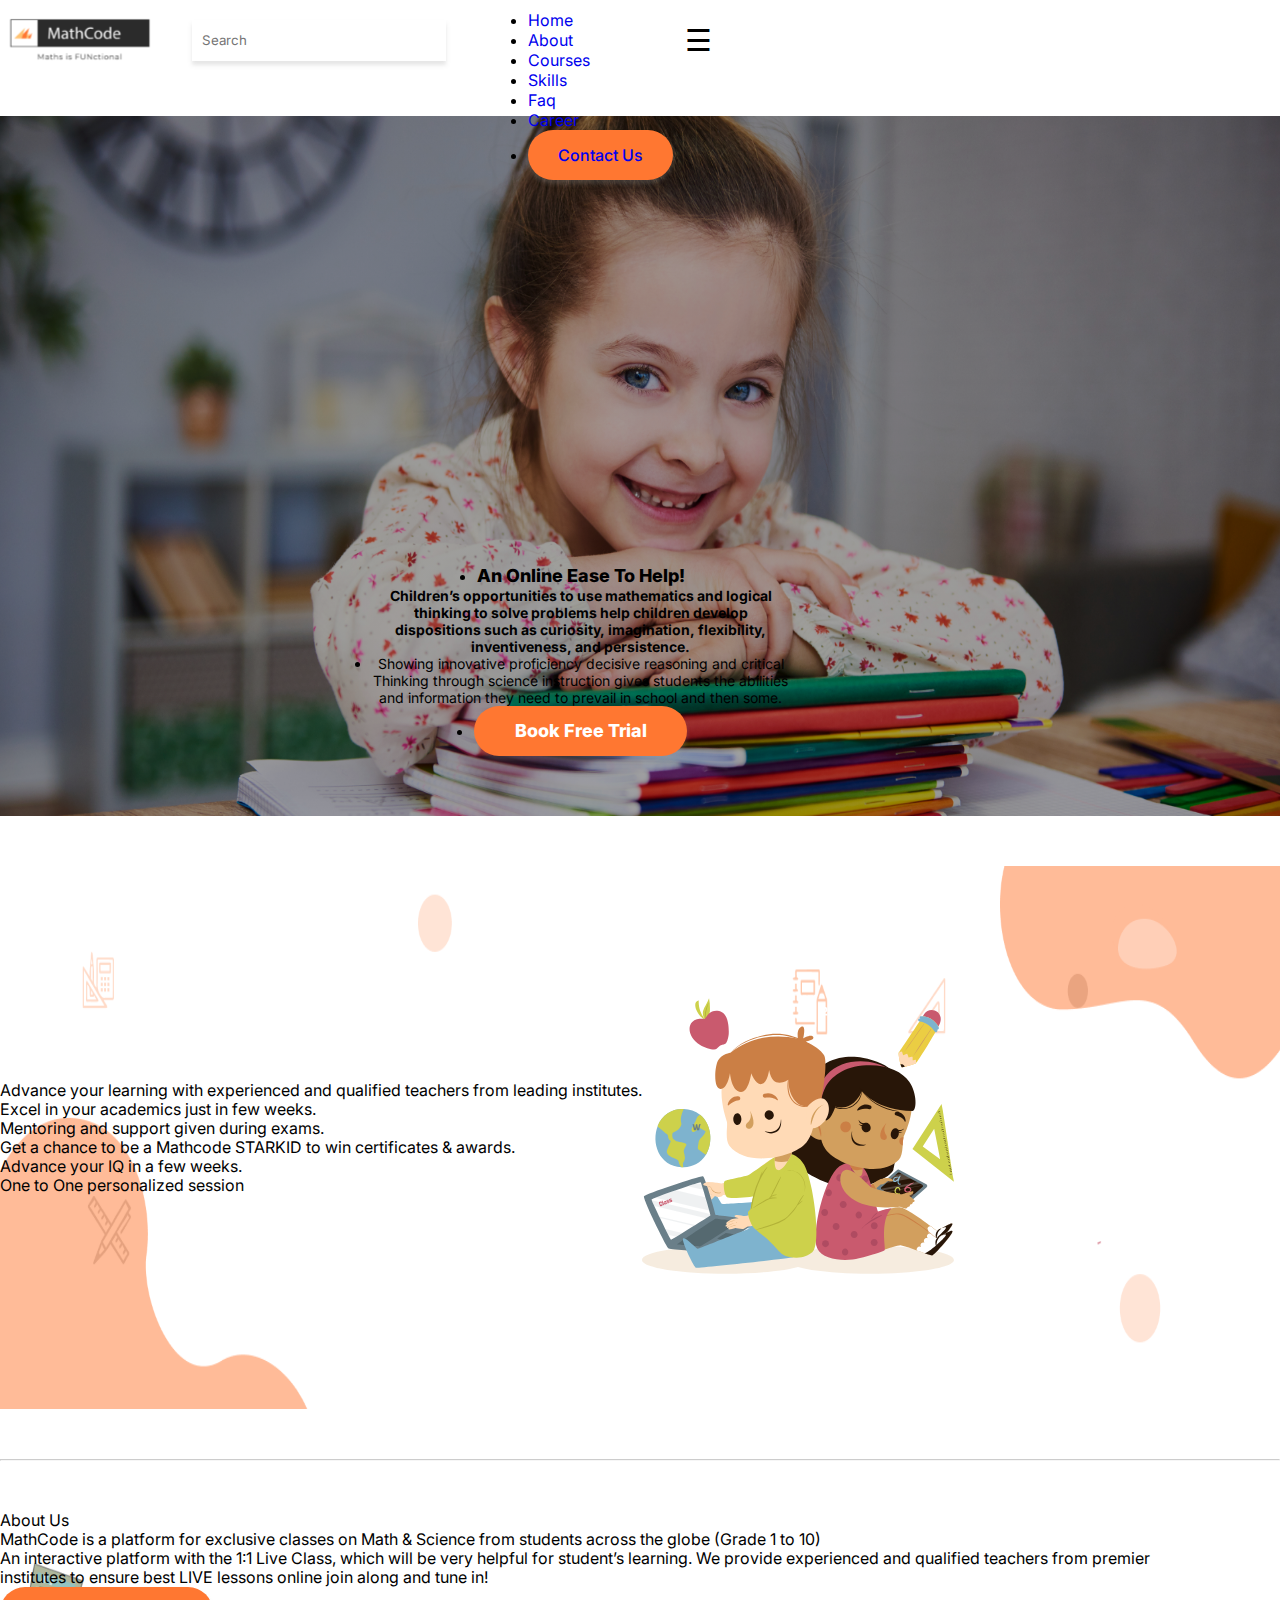
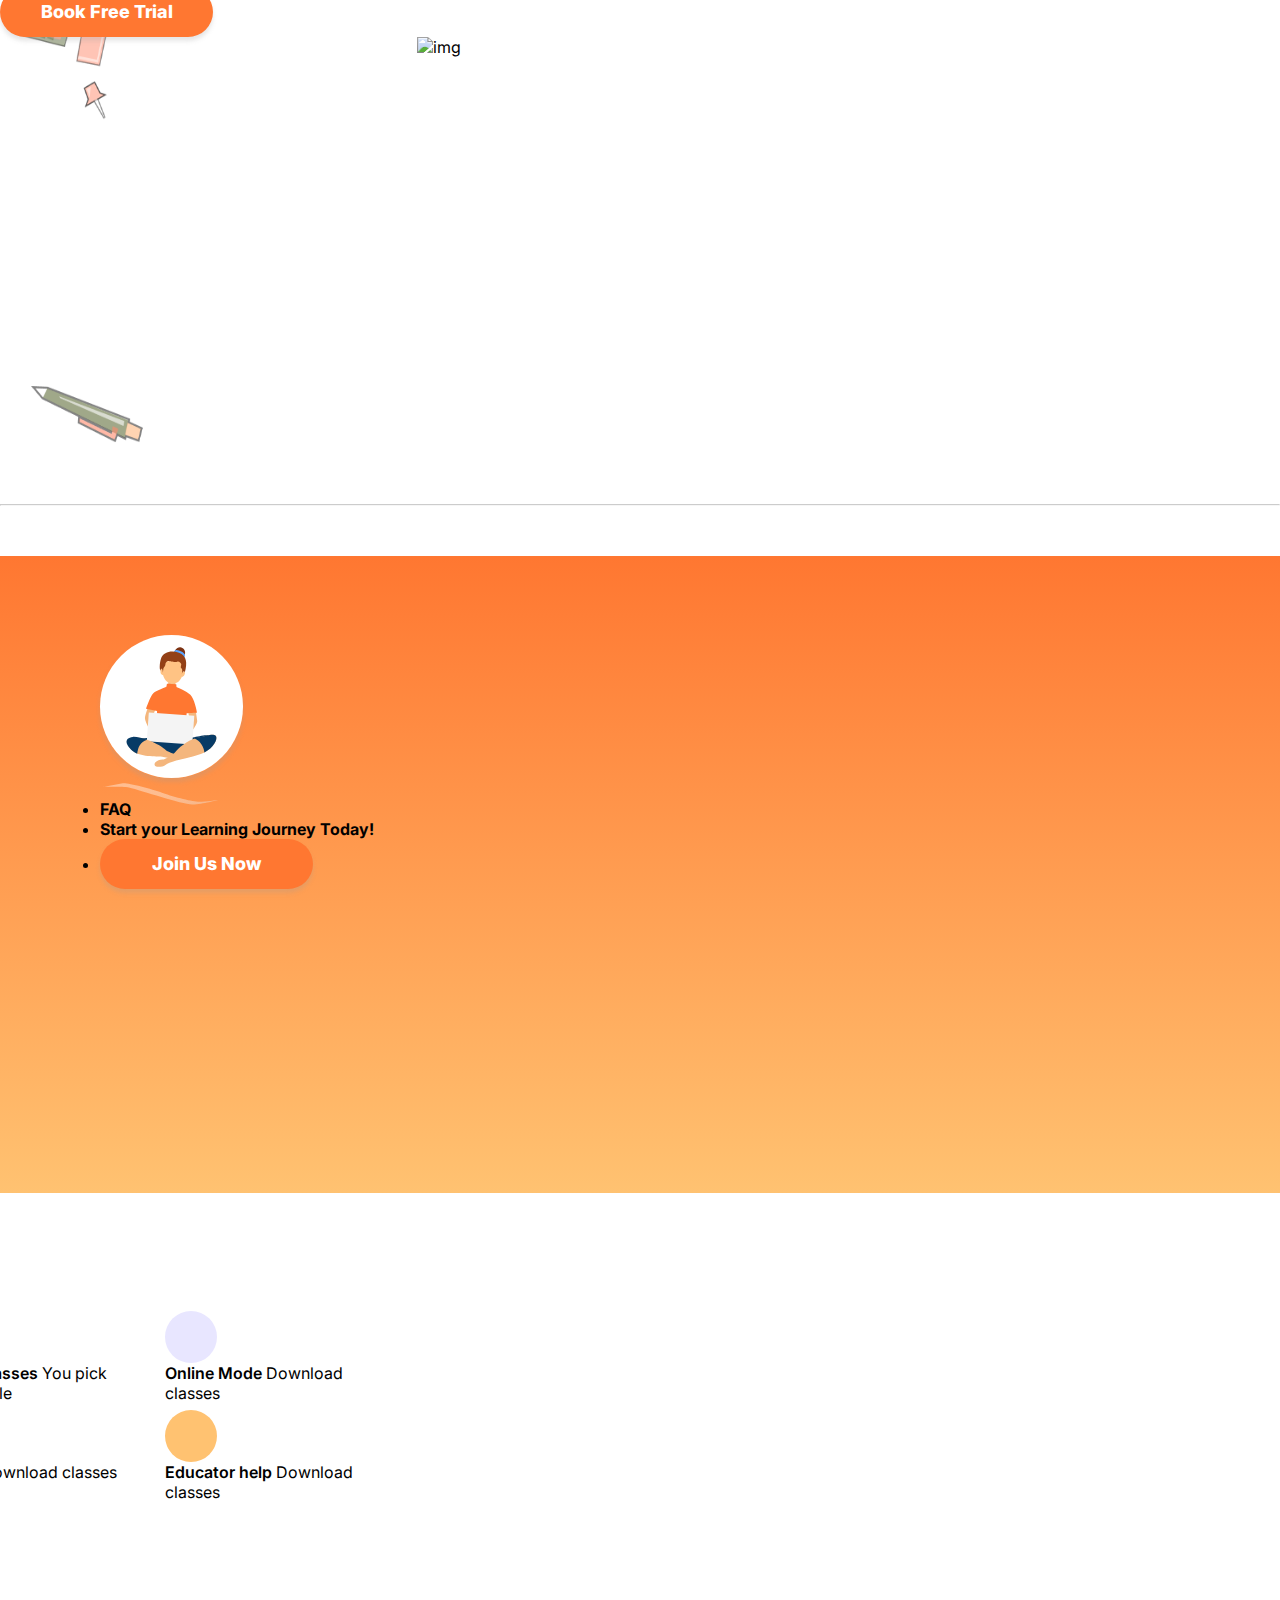
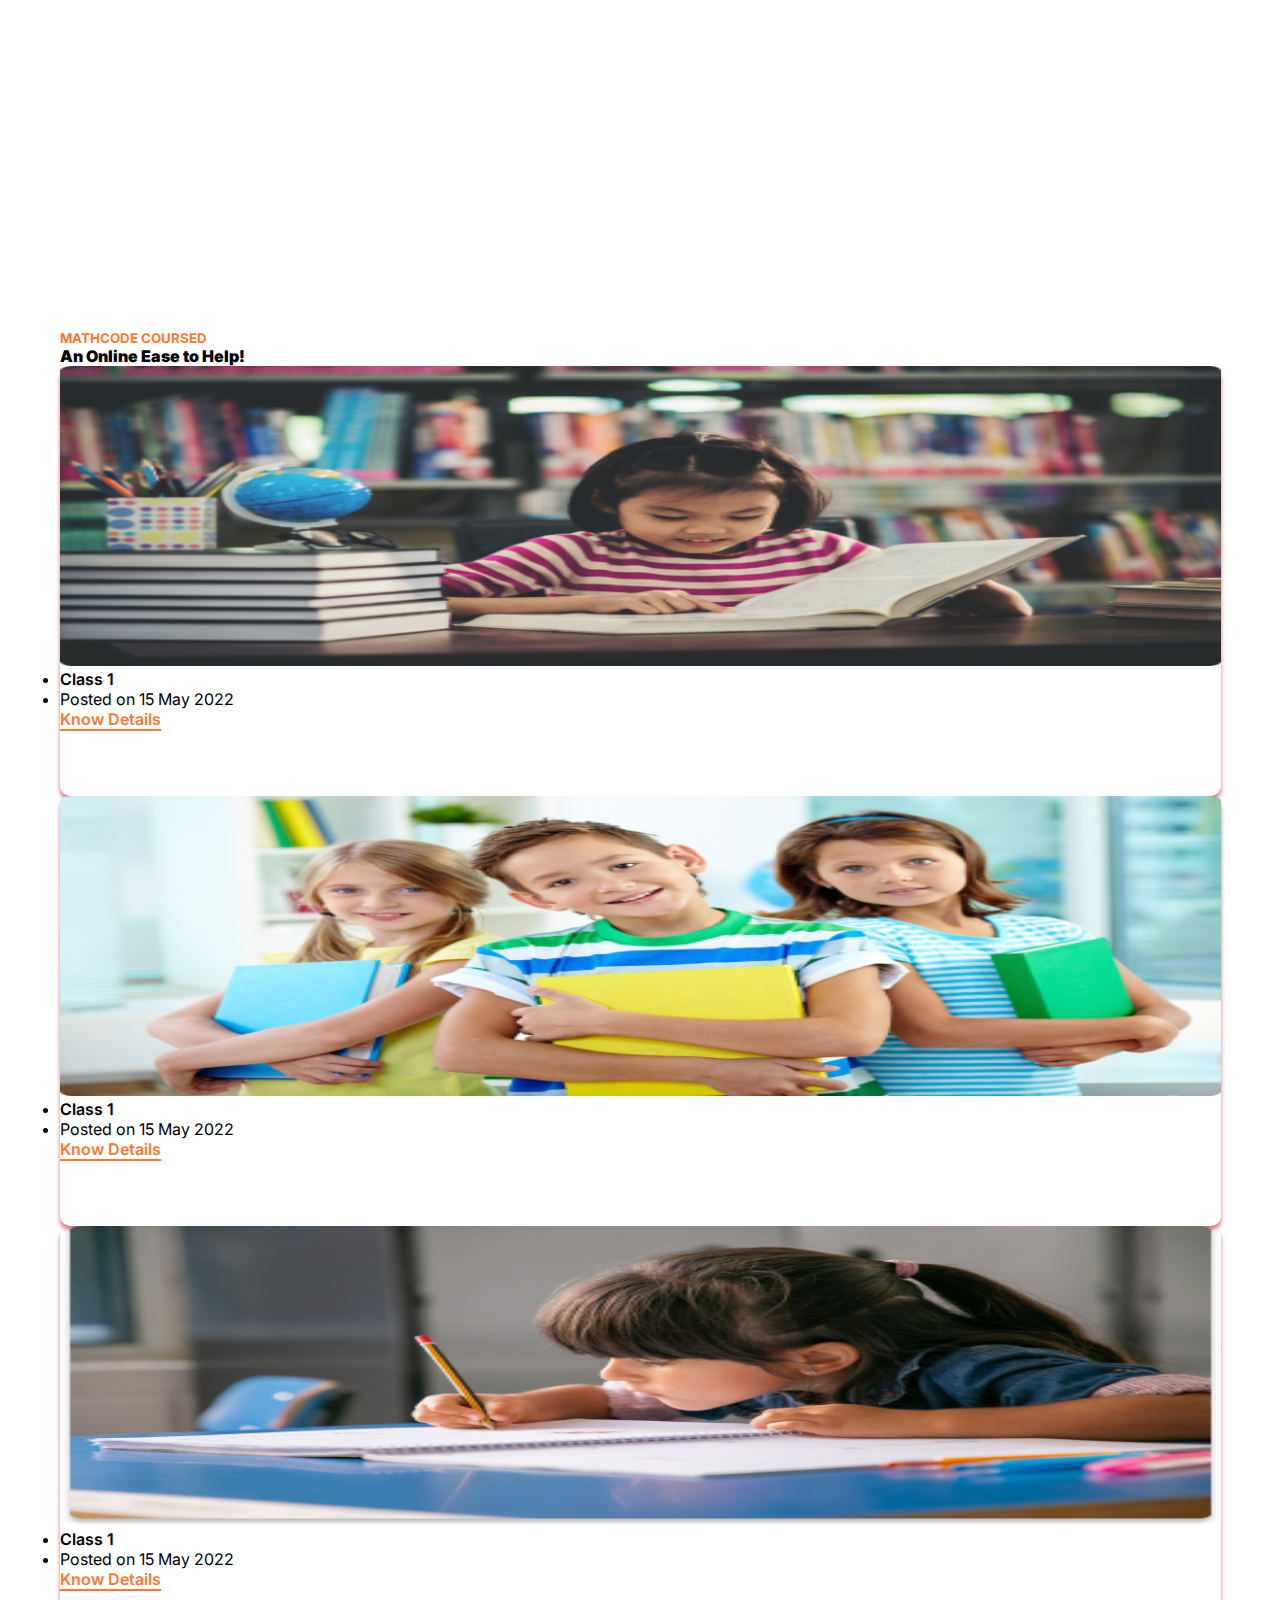
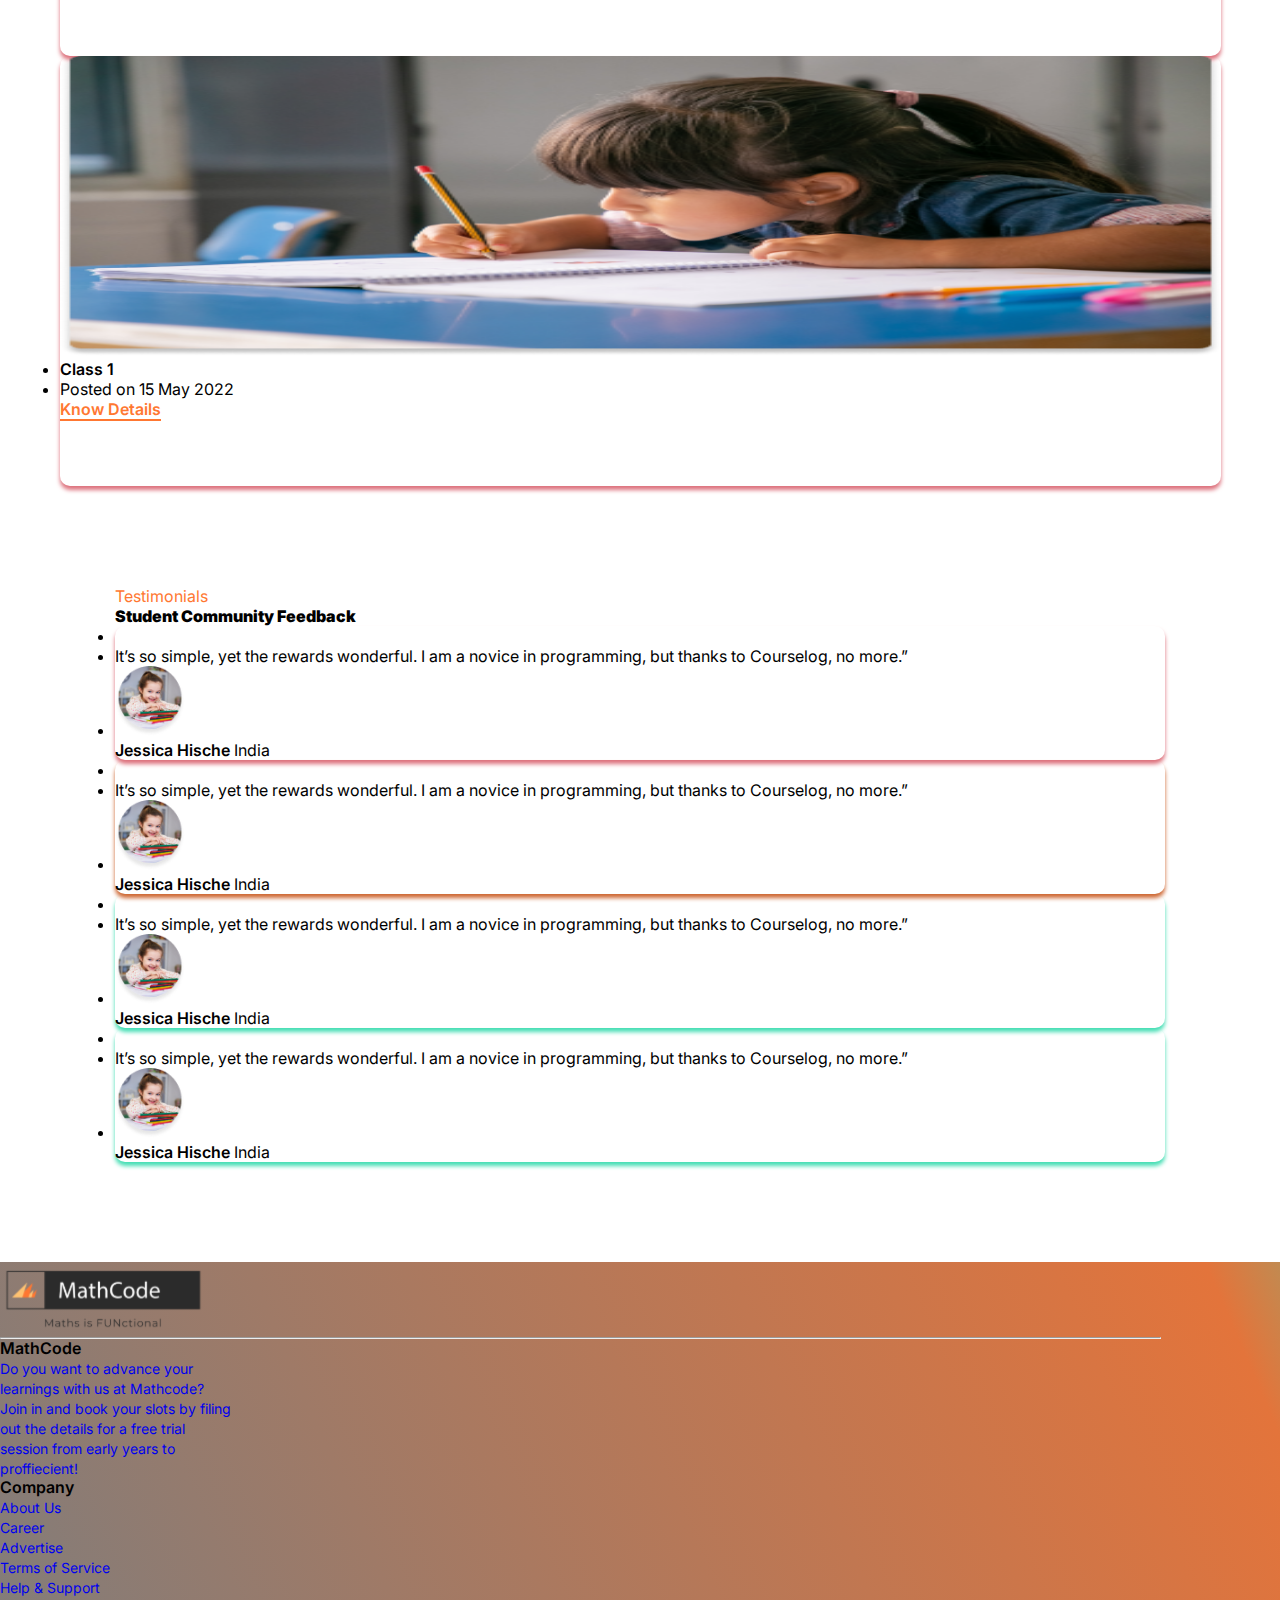
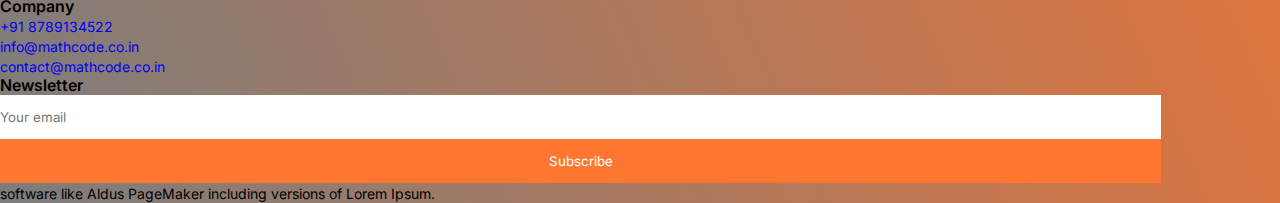
==== commit 90439fd7: "career pages added" ====
--- a/index.html
+++ b/index.html
@@ -80,133 +80,107 @@
   <body>
  
 <!------start navbar------->
-    <div class="container-fluid">
+<div class="container-fluid">
       
-          <div class="container p-0 navbar-main d-flex align-items-center">
-            <div class="row w-100">
-
-              <div class="col-12 d-flex align-items-center">
-                <div class="logoBox">
-                 <a href="index.html"> <img src="asset/logo.svg" alt="img"></a>
-                </div>
-                <div class=" search-box">
-                  <input type="text" placeholder="Search">
-                  <i class="fas fa-search text-black"></i>
-                </div>
-
-                <div class="d-lg-block d-none">
-                  <ul class="list-unstyled d-flex align-items-center">
-                    <li class=""><a href="index.html" class="text-dark">Home</a></li>
-
-
-                    <li class="dropdown desktop-nav-dd"><a href="#" class="text-dark dropdown-toggle" id="dropdownMenuButton1" data-bs-toggle="dropdown" aria-expanded="false">Courses</a>
-                      <ul class="dropdown-menu desktop-nav-dd-container" aria-labelledby="dropdownMenuLink">
-                       <li class="d-flex">
-                        <div>
-                          <ul class="list-unstyled">
-                            <li> <a href="courseslist.html">Maths</a> </li>
-                            <li> <a href="courseslist.html">Science</a> </li>
-                            <li> <a href="courseslist.html">Coding</a> </li>
-                            <li> <a href="courseslist.html">English</a> </li>
-                          </ul>
-                        </div>
-                        <div class="imgBox p-2">
-                          <img src="asset/Group 2112.png" alt="img">
-
-                          <button class="btn-sm mt-3"><a href="parentsignup.html">Book Free Trial</a></button>
-                        </div>
-                       </li>
-                      
-                      </ul>
-                    </li>
-
-                    <li class=""><a href="faq.html" class="text-dark">Skills</a></li>
-                    
-
-
-                    <li class="dropdown desktop-nav-dd-career"><a href="#" class="text-dark dropdown-toggle" id="dropdownMenuButton1" data-bs-toggle="dropdown" aria-expanded="false">Careers</a>
-                      <ul class="dropdown-menu desktop-nav-dd-career-container" aria-labelledby="dropdownMenuLink">
-                        <li class="my-2"><a href="joinmathcodeform.html">Join MathCode</a> </li>
-                        <li class="my-2"><a href="joinmathcodeteacher.html">Join As Teacher</a> </li>
-                       
-                       
-                      </ul>
-                    </li>
-
-                    
-                    <li class=""><button class="btn-all font-sm text-dark contact-btn"><a href="parentsignup.html" class="text-white">Contact Us</a></button></li>
-                    <!-- <li class=""><i class="fa-solid fa-user"></i></li> -->
+  <div class="container p-0 navbar-main d-flex align-items-center">
+    <div class="row w-100">
+
+      <div class="col-12 d-flex align-items-center">
+        <div class="logoBox">
+         <a href="index.html"> <img src="asset/logo.svg" alt="img"></a>
+        </div>
+        <div class=" search-box">
+          <input type="text" placeholder="Search">
+          <i class="fas fa-search text-black"></i>
+        </div>
+
+        <div class="d-lg-block d-none">
+          <ul class="list-unstyled d-flex align-items-center">
+            <li class=""><a href="index.html" class="text-dark">Home</a></li>
+            <li class=""><a href="about.html" class="text-dark">About</a></li>
+
+
+            <li class="d-flex">
+              <span><a href="featuredcourses.html" class="text-black">Courses</a></span> <div class="dd-hov"><i class="fa-solid fa-sort-down"></i>
+              
+               <div class="dd-hov-content">
+               <div class="hov-content  d-flex">
+                <div>
+                  <ul class="list-unstyled">
+                    <li> <a href="courseslist.html">Maths</a> </li>
+                    <li> <a href="courseslist.html">Science</a> </li>
+                    <li> <a href="courseslist.html">Coding</a> </li>
+                    <li> <a href="courseslist.html">English</a> </li>
                   </ul>
                 </div>
-                <div class="d-lg-none d-block">
-                  <span style="font-size:30px;cursor:pointer  m-auto" onclick="openNav()">&#9776;</span>
-                </div>
+                <div class="imgBox p-2">
+                  <img src="asset/Group 2112.png" alt="img">
+
+                  <button class="btn-sm mt-3"><a href="parentsignup.html">Book Free Trial</a></button>
+                </div>
+               </div>
+               </div>
               </div>
-
-            </div>
-          </div>
+            </li>
+
+            <li class=""><a href="skills.html" class="text-dark">Skills</a></li>
+            <li class=""><a href="faq.html" class="text-dark">Faq</a></li>
+
+            <li class=""><a href="career.html" class="text-dark">Career</a></li>
+
+            <li class=""><button class="btn-all font-sm text-dark contact-btn"><a href="parentsignup.html" class="text-white">Contact Us</a></button></li>
+         
+          </ul>
+        </div>
+        <div class="d-lg-none d-block">
+          <span style="font-size:30px;cursor:pointer  m-auto" onclick="openNav()">&#9776;</span>
+        </div>
+      </div>
+
     </div>
-    <div id="mySidenav" class="sidenav">
-      <a href="javascript:void(0)" class="closebtn" onclick="closeNav()">&times;</a>
-      <a href="index.html">Home</a>
-      <a href="about.html">About Us</a>
-
-      <a href="#">
-        
-        <div class="accordion" id="accordionExample">
-          <div class="accordion-item border-0">
-            <h2 class="accordion-header border-0" id="headingOne">
-              <button class="accordion-button border-0" type="button" data-bs-toggle="collapse" data-bs-target="#collapseOne" aria-expanded="true" aria-controls="collapseOne">
-                Courses
-              </button>
-            </h2>
-            <div id="collapseOne" class="accordion-collapse collapse hide" aria-labelledby="headingOne" data-bs-parent="#accordionExample">
-              <div class="accordion-body">
-                <ul class="list-unstyled" >
-                  <li onclick="location.href='courseslist.html'" >  Maths </li>
-                  <li onclick="location.href='courseslist.html'" >  Science </li>
-                  <li onclick="location.href='courseslist.html'" >  Coding </li>
-                  <li onclick="location.href='courseslist.html'" >  English </li>
-                </ul>
-              </div>
-            </div>
-          </div>
-      
-        </div>
-
-      </a>
-
-
-
-      <a href="faq.html">Skills</a>
-
-
-      <a href="#">
-        
-        <div class="accordion" id="accordionExample">
-          <div class="accordion-item border-0">
-            <h2 class="accordion-header border-0" id="headingOne">
-              <button class="accordion-button border-0" type="button" data-bs-toggle="collapse" data-bs-target="#collapseTwo" aria-expanded="true" aria-controls="collapseTwo">
-                Careers
-              </button>
-            </h2>
-            <div id="collapseTwo" class="accordion-collapse collapse hide" aria-labelledby="headingOne" data-bs-parent="#accordionExample">
-              <div class="accordion-body">
-                <ul class="list-unstyled" >
-                  <li onclick="location.href='joinmathcodeform.html'"> Join MathCode </li>
-                  <li onclick="location.href='joinmathcodeteacher.html'"> Join As Teacher  </li>
-                </ul>
-              </div>
-            </div>
-          </div>
-      
-        </div>
-
-      </a>
-
-      <a href="parentsignup.html">Contact Us</a>
-
+  </div>
+</div>
+
+<div id="mySidenav" class="sidenav">
+<a href="javascript:void(0)" class="closebtn" onclick="closeNav()">&times;</a>
+<a href="index.html">Home</a>
+<a href="about.html">About Us</a>
+
+<a href="#">
+
+<div class="accordion" id="accordionExample1">
+  <div class="accordion-item border-0">
+    <h2 class="accordion-header border-0 d-flex" id="headingOne">
+    <span onclick="location.href='featuredcourses.html'"> Courses</span>
+      <button class="accordion-button border-0 collapsed " type="button" data-bs-toggle="collapse" data-bs-target="#collapseOne" aria-expanded="true" aria-controls="collapseOne">
+       
+      </button>
+    </h2>
+    <div id="collapseOne" class="accordion-collapse collapse" aria-labelledby="headingOne" data-bs-parent="#accordionExample1">
+      <div class="accordion-body">
+        <ul class="list-unstyled" >
+          <li onclick="location.href='courseslist.html'" >  Maths </li>
+          <li onclick="location.href='courseslist.html'" >  Science </li>
+          <li onclick="location.href='courseslist.html'" >  Coding </li>
+          <li onclick="location.href='courseslist.html'" >  English </li>
+        </ul>
+      </div>
     </div>
+  </div>
+
+</div>
+
+</a>
+
+
+
+<a href="skills.html">Skills</a>
+<a href="faq.html">FAQ</a>
+
+<a href="career.html">Career</a>
+<a href="parentsignup.html">Contact Us</a>
+
+</div>
 <!------end navbar------->
 
  
@@ -246,7 +220,7 @@
                             </ul>
                         </div>
             
-                        <div class="col-md-4 col-12 d-flex align-items-center justify-content-center">
+                        <div class="col-md-4 col-12 imgcol d-flex align-items-center justify-content-center">
                             <img src="asset/img1.svg" alt="img" height="100%" width="100%">
                           
                         </div>
@@ -271,8 +245,8 @@
                           </ul>
                       </div>
           
-                      <div class="col-md-4 col-12 d-flex align-items-center justify-content-center  my-auto7">
-                          <img src="asset/img2.svg" alt="img" height="100%" width="100%">
+                      <div class="col-md-4 col-12 imgCol d-flex align-items-center justify-content-center  my-auto7">
+                          <img src="asset/img2.svg" alt="img" >
                       </div>
                   </div>
                    </div>
@@ -389,7 +363,7 @@
                                             <div class="rate-box font-10">
                                                 <i class="tx-orange fa-solid fa-star"></i><i class="tx-orange fa-solid fa-star"></i><i class="tx-orange fa-solid fa-star"></i><i class="tx-orange fa-solid fa-star"></i><i class="tx-orange fa-solid fa-star"></i>
                                             </div>
-                                            <button class="btn-tp-bb font-16-600"><span onclick="location.href='courseslist.html'">Know Details</span> <i class="fas fa-arrow-right"></i> </button>
+                                            <button class="btn-tp-bb font-16-600"><span onclick="location.href='coursedetail.html'">Know Details</span> <i class="fas fa-arrow-right"></i> </button>
                                         </div>
                                     </div>
                                 </div>
@@ -412,7 +386,7 @@
                                           <div class="rate-box font-10">
                                               <i class="tx-orange fa-solid fa-star"></i><i class="tx-orange fa-solid fa-star"></i><i class="tx-orange fa-solid fa-star"></i><i class="tx-orange fa-solid fa-star"></i><i class="tx-orange fa-solid fa-star"></i>
                                           </div>
-                                          <button class="btn-tp-bb font-16-600"><span onclick="location.href='courseslist.html'">Know Details</span> <i class="fas fa-arrow-right"></i> </button>
+                                          <button class="btn-tp-bb font-16-600"><span onclick="location.href='coursedetail.html'">Know Details</span> <i class="fas fa-arrow-right"></i> </button>
                                       </div>
                                   </div>
                               </div>
@@ -435,7 +409,7 @@
                                         <div class="rate-box font-10">
                                             <i class="tx-orange fa-solid fa-star"></i><i class="tx-orange fa-solid fa-star"></i><i class="tx-orange fa-solid fa-star"></i><i class="tx-orange fa-solid fa-star"></i><i class="tx-orange fa-solid fa-star"></i>
                                         </div>
-                                        <button class="btn-tp-bb font-16-600"><span onclick="location.href='courseslist.html'">Know Details</span> <i class="fas fa-arrow-right"></i> </button>
+                                        <button class="btn-tp-bb font-16-600"><span onclick="location.href='coursedetail.html'">Know Details</span> <i class="fas fa-arrow-right"></i> </button>
                                     </div>
                                 </div>
                             </div>
@@ -458,7 +432,7 @@
                                       <div class="rate-box font-10">
                                           <i class="tx-orange fa-solid fa-star"></i><i class="tx-orange fa-solid fa-star"></i><i class="tx-orange fa-solid fa-star"></i><i class="tx-orange fa-solid fa-star"></i><i class="tx-orange fa-solid fa-star"></i>
                                       </div>
-                                      <button class="btn-tp-bb font-16-600"><span onclick="location.href='courseslist.html'">Know Details</span> <i class="fas fa-arrow-right"></i> </button>
+                                      <button class="btn-tp-bb font-16-600"><span onclick="location.href='coursedetail.html'">Know Details</span> <i class="fas fa-arrow-right"></i> </button>
                                   </div>
                               </div>
                           </div>
--- a/css/main.css
+++ b/css/main.css
@@ -300,6 +300,12 @@
 }
 
 /* font size */
+.font-24-700 {
+  font-weight: 700;
+  font-size: 24px;
+  line-height: 29px;
+}
+
 .title-tag {
   font-weight: 600;
   font-size: 16px;
@@ -319,6 +325,12 @@
   line-height: 22px;
 }
 
+.font-18-700 {
+  font-weight: 700;
+  font-size: 18px;
+  line-height: 22px;
+}
+
 .font-18-400 {
   font-weight: 400;
   font-size: 18px;
@@ -388,6 +400,16 @@
 }
 
 @media (max-width: 400px) {
+  .font-24-700 {
+    font-weight: 700;
+    font-size: 18px;
+    line-height: 29px;
+  }
+  .font-18-700 {
+    font-weight: 700;
+    font-size: 14px;
+    line-height: 22px;
+  }
   .font-lg {
     font-weight: 800;
     font-size: 20px;
@@ -590,7 +612,7 @@
   background-color: transparent;
   padding: 0;
   font-size: 25px;
-  color: #818181;
+  color: black;
   -webkit-box-shadow: none;
           box-shadow: none;
   outline: none;
@@ -600,7 +622,7 @@
 }
 
 .sidenav .accordion .accordion-item .accordion-header .accordion-button:after {
-  background-image: url("data:image/svg+xml,<svg xmlns='http://www.w3.org/2000/svg' viewBox='0 0 16 16' fill='%23818181'><path fill-rule='evenodd' d='M1.646 4.646a.5.5 0 0 1 .708 0L8 10.293l5.646-5.647a.5.5 0 0 1 .708.708l-6 6a.5.5 0 0 1-.708 0l-6-6a.5.5 0 0 1 0-.708z'/></svg>") !important;
+  background-image: url("data:image/svg+xml,<svg xmlns='http://www.w3.org/2000/svg' viewBox='0 0 16 16' fill='%23black'><path fill-rule='evenodd' d='M1.646 4.646a.5.5 0 0 1 .708 0L8 10.293l5.646-5.647a.5.5 0 0 1 .708.708l-6 6a.5.5 0 0 1-.708 0l-6-6a.5.5 0 0 1 0-.708z'/></svg>") !important;
 }
 
 .sidenav .accordion .accordion-item .accordion-collapse .accordion-body {
@@ -621,7 +643,7 @@
   padding: 8px 8px 8px 32px;
   text-decoration: none;
   font-size: 25px;
-  color: #818181;
+  color: black;
   display: block;
   -webkit-transition: 0.3s;
   transition: 0.3s;
--- a/css/home.css
+++ b/css/home.css
@@ -144,6 +144,11 @@
   height: 543px;
 }
 
+.points-container .container .row img {
+  width: 326.73px;
+  height: 276px;
+}
+
 .inner-container {
   height: 543px;
   display: -webkit-box;
@@ -223,6 +228,23 @@
 
 .about-us-container .container .row {
   height: 543px;
+}
+
+.about-us-container .container .row .imgCol {
+  display: -webkit-box;
+  display: -ms-flexbox;
+  display: flex;
+  -webkit-box-align: center !important;
+      -ms-flex-align: center !important;
+          align-items: center !important;
+  -webkit-box-pack: center;
+      -ms-flex-pack: center;
+          justify-content: center;
+}
+
+.about-us-container .container .row .imgCol img {
+  width: 326.73px;
+  height: 276px;
 }
 
 @media (max-width: 400px) {
@@ -679,66 +701,6 @@
   height: 116px;
 }
 
-.navbar-main .nav-L .logoBox {
-  width: auto;
-}
-
-.navbar-main .nav-L .logoBox img {
-  height: 70px;
-  width: 200px;
-}
-
-.navbar-main .nav-L .search-box {
-  width: 292px;
-}
-
-.navbar-main .nav-L .search-box input, .navbar-main .nav-L .search-box button {
-  background: #FFFFFF;
-  border: none;
-  border-radius: 0;
-  height: 41px;
-  z-index: 1;
-}
-
-.navbar-main .nav-L .search-box input {
-  border-right: 0px;
-  -webkit-box-shadow: 0px 4px 4px rgba(156, 156, 156, 0.25);
-          box-shadow: 0px 4px 4px rgba(156, 156, 156, 0.25);
-}
-
-.navbar-main .nav-L .search-box button {
-  border-right: 0px;
-  -webkit-box-shadow: 0px 4px 4px rgba(156, 156, 156, 0.25);
-          box-shadow: 0px 4px 4px rgba(156, 156, 156, 0.25);
-}
-
-.navbar-main .nav-R ul {
-  height: 70px;
-  margin-top: 10px;
-}
-
-.navbar-main .nav-R ul li i {
-  background: #FFFEFE;
-  border: 1px solid rgba(0, 0, 0, 0.3);
-  -webkit-box-shadow: 0px 4px 4px rgba(156, 156, 156, 0.25);
-          box-shadow: 0px 4px 4px rgba(156, 156, 156, 0.25);
-  height: 50px;
-  width: 50px;
-  display: -webkit-box;
-  display: -ms-flexbox;
-  display: flex;
-  -webkit-box-align: center;
-      -ms-flex-align: center;
-          align-items: center;
-  -webkit-box-pack: center;
-      -ms-flex-pack: center;
-          justify-content: center;
-  border-radius: 50%;
-  cursor: pointer;
-  color: #000000;
-  opacity: 0.5;
-}
-
 .navbar-main .col-12 {
   display: -webkit-box;
   display: -ms-flexbox;
@@ -756,14 +718,14 @@
 }
 
 .navbar-main .col-12 .logoBox img {
-  height: 70px;
-  width: 200px;
+  height: 51px;
+  width: 160px;
 }
 
 .navbar-main .col-12 .search-box {
-  width: 292px;
-  margin-left: 50px;
-  margin-right: 80px;
+  width: 254px;
+  margin-left: 32px;
+  margin-right: 70px;
   display: -webkit-box;
   display: -ms-flexbox;
   display: flex;
@@ -782,7 +744,7 @@
   border-right: 0px;
   -webkit-box-shadow: 0px 4px 4px rgba(156, 156, 156, 0.25);
           box-shadow: 0px 4px 4px rgba(156, 156, 156, 0.25);
-  width: 292px;
+  width: 254px;
   outline: none;
   padding: 10px;
   color: #00000091;
@@ -805,28 +767,51 @@
 
 .navbar-main .col-12 ul li {
   margin: auto 12px;
+  position: relative;
 }
 
 .navbar-main .col-12 ul li i {
-  background: #FFFEFE;
-  border: 1px solid rgba(0, 0, 0, 0.3);
-  -webkit-box-shadow: 0px 4px 4px rgba(156, 156, 156, 0.25);
-          box-shadow: 0px 4px 4px rgba(156, 156, 156, 0.25);
-  height: 50px;
-  width: 50px;
-  display: -webkit-box;
-  display: -ms-flexbox;
-  display: flex;
-  -webkit-box-align: center;
-      -ms-flex-align: center;
-          align-items: center;
-  -webkit-box-pack: center;
-      -ms-flex-pack: center;
-          justify-content: center;
-  border-radius: 50%;
+  position: absolute;
+  margin-left: 4px;
   cursor: pointer;
-  color: #000000;
-  opacity: 0.5;
+  padding-bottom: 5px;
+}
+
+.navbar-main .col-12 ul li .dd-hov:hover .dd-hov-content {
+  display: block;
+}
+
+.navbar-main .col-12 ul li .dd-hov-content {
+  display: none;
+  background-color: white;
+  width: 200px;
+  position: absolute;
+  top: 20px;
+  left: 0;
+  -webkit-box-shadow: 0px 4px 4px #EE8047;
+          box-shadow: 0px 4px 4px #EE8047;
+  z-index: 10;
+}
+
+.navbar-main .col-12 ul li .dd-hov-content .hov-content ul li a {
+  font-weight: 500;
+  font-size: 13px;
+  line-height: 16px;
+  color: black;
+}
+
+.navbar-main .col-12 ul li .dd-hov-content .hov-content .imgBox {
+  width: 50%;
+}
+
+.navbar-main .col-12 ul li .dd-hov-content .hov-content .imgBox img {
+  height: 80px;
+  width: 80px;
+}
+
+.navbar-main .col-12 ul li .dd-hov-content .hov-content .imgBox button a {
+  text-decoration: none;
+  color: white;
 }
 
 .navbar-main .col-12 ul li .contact-btn {
@@ -950,6 +935,7 @@
   }
   .navbar-main .col-12 ul li {
     margin: auto 8px;
+    font-size: 14px !important;
   }
   .navbar-main .col-12 ul li i {
     background: #FFFEFE;
@@ -971,6 +957,15 @@
     cursor: pointer;
     color: #000000;
     opacity: 0.5;
+  }
+  .navbar-main .col-12 ul li .contact-btn {
+    width: 100px;
+    height: 40px;
+    background: #FF7731;
+    -webkit-box-shadow: 0px 4px 4px rgba(156, 156, 156, 0.25);
+            box-shadow: 0px 4px 4px rgba(156, 156, 156, 0.25);
+    border-radius: 59px;
+    font-size: 10px;
   }
 }
 
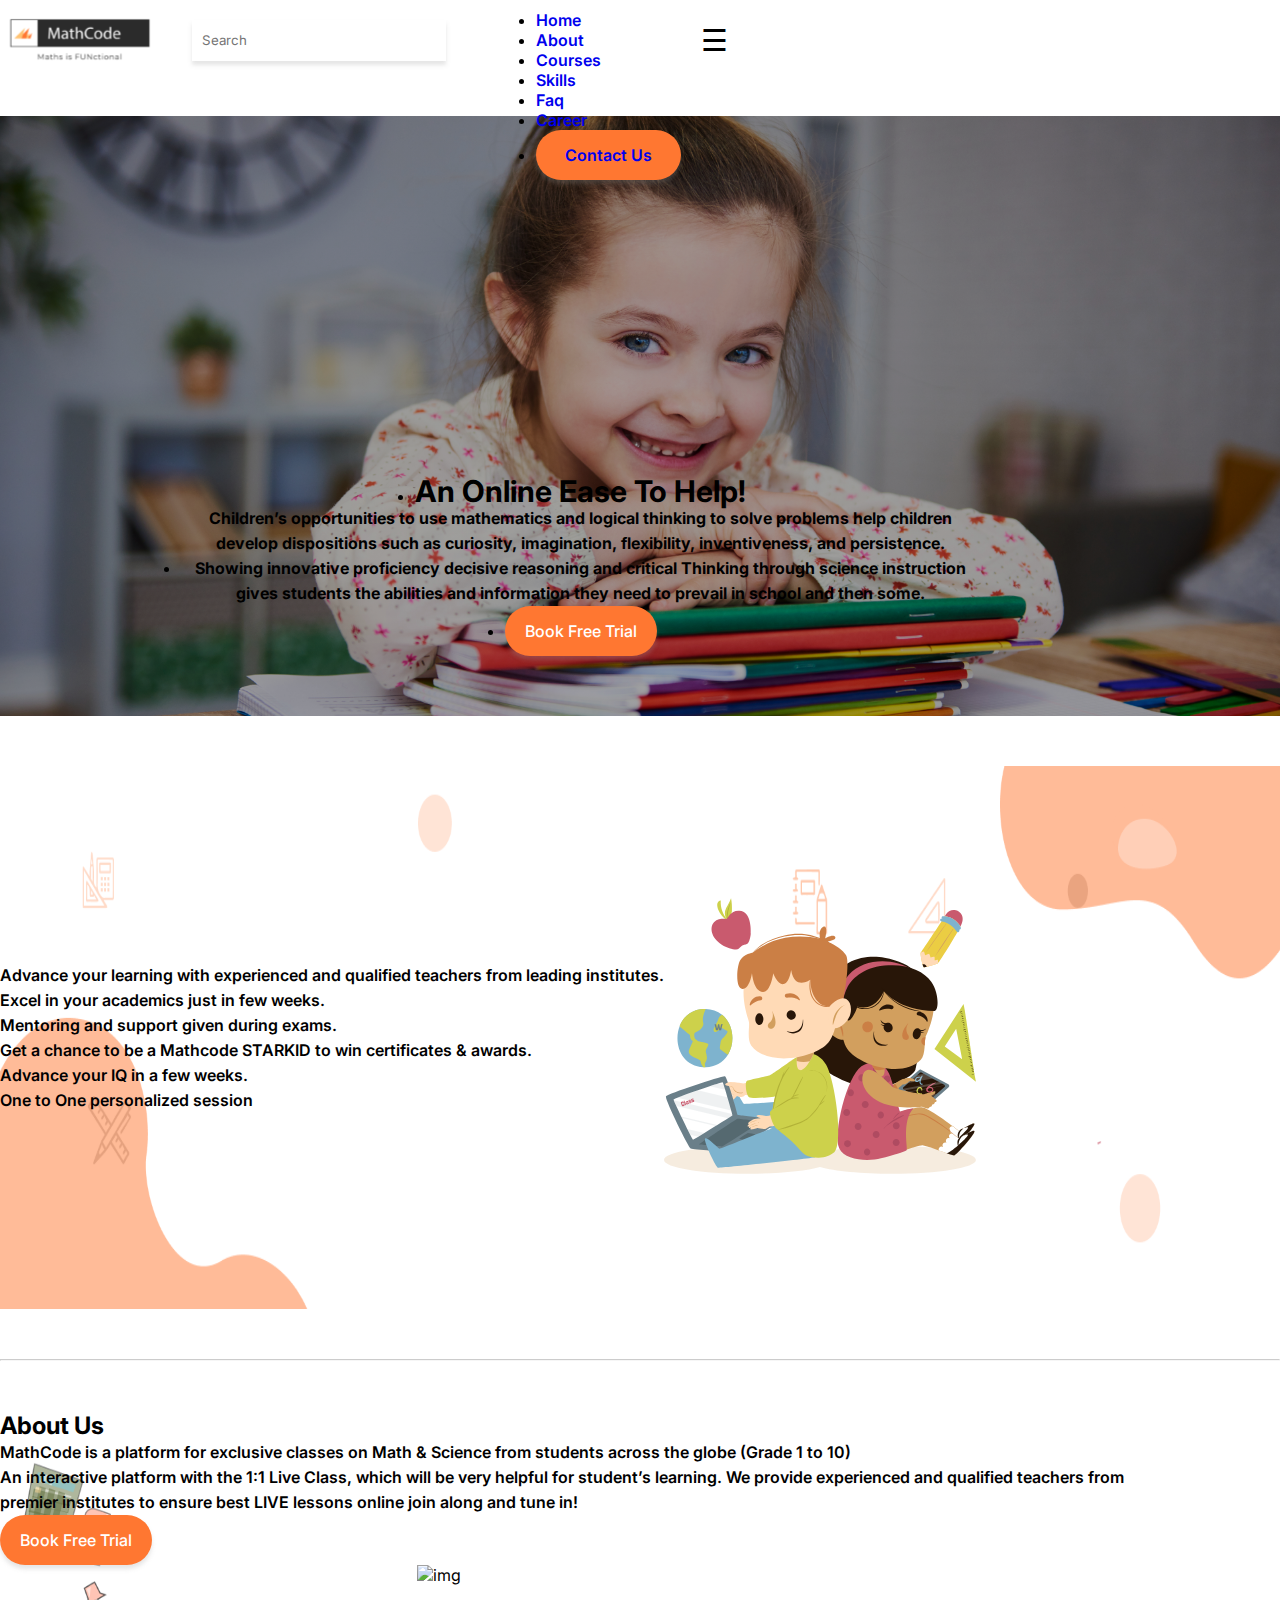
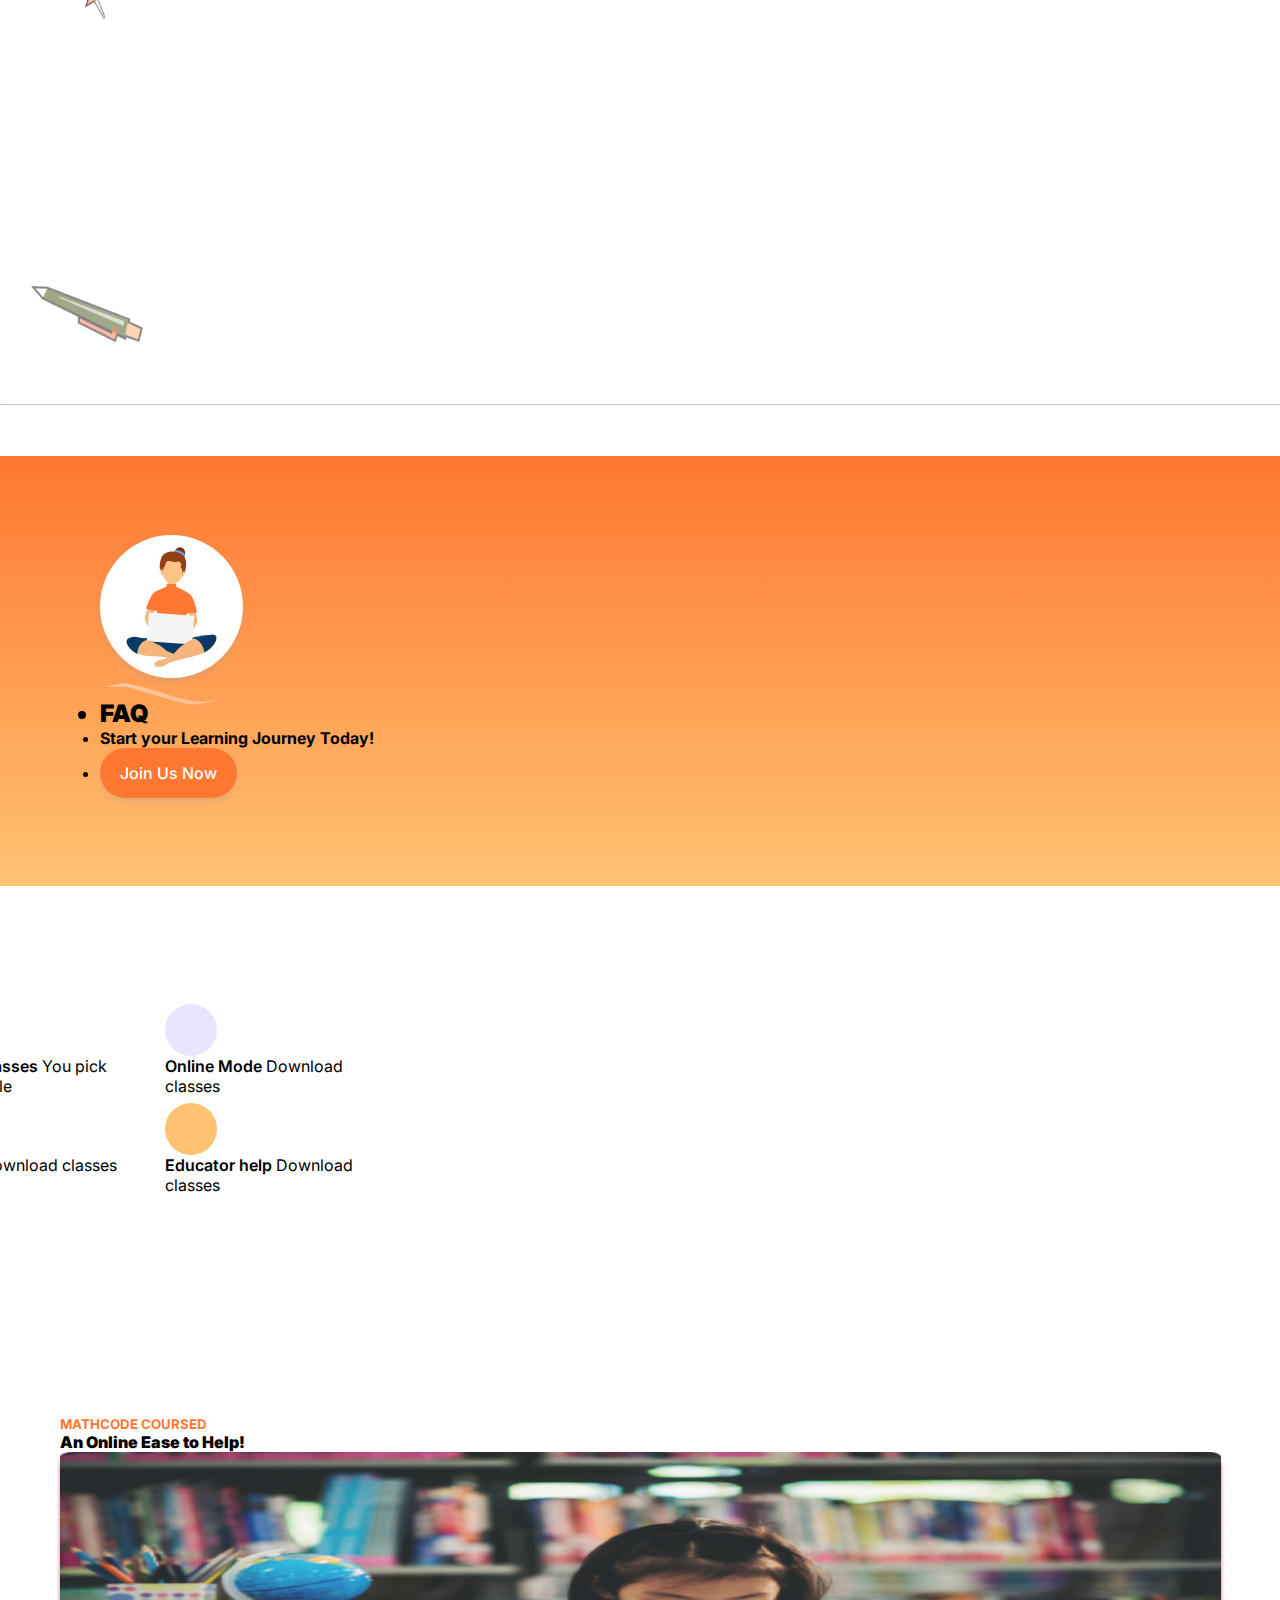
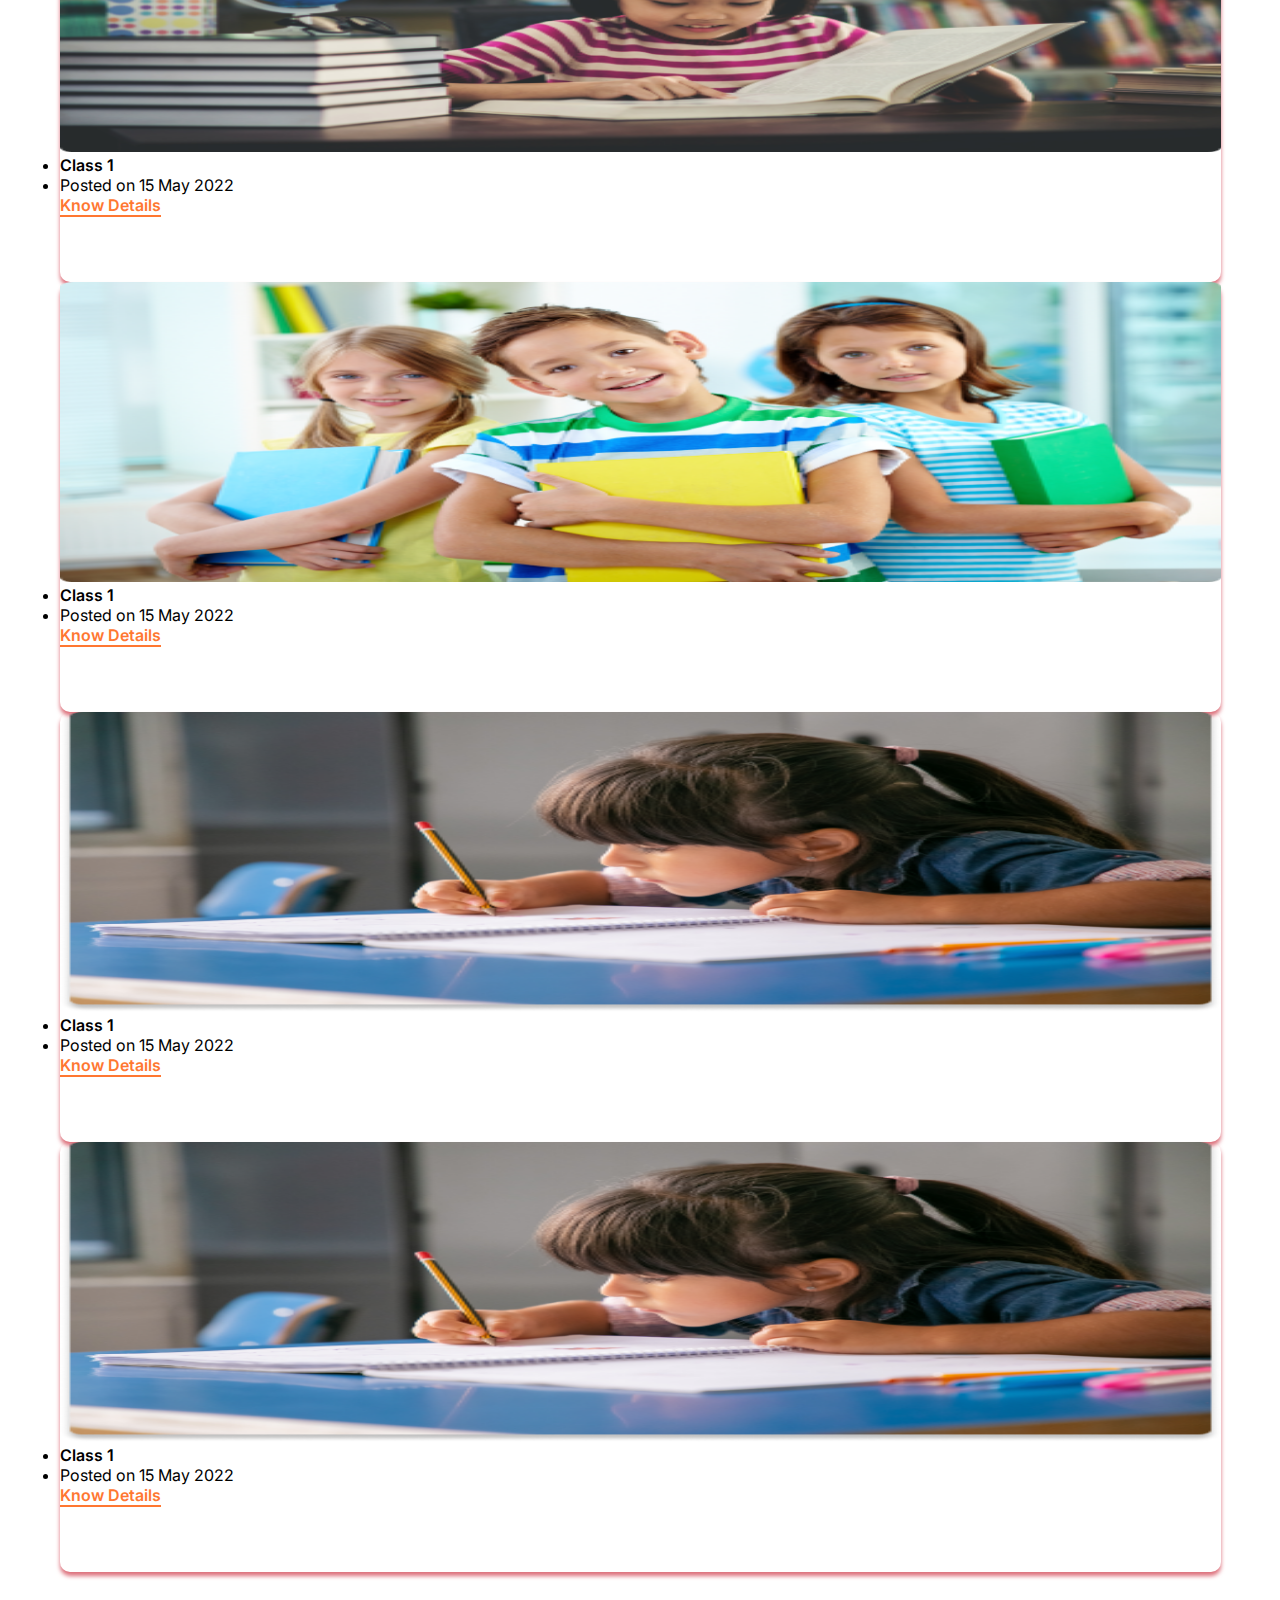
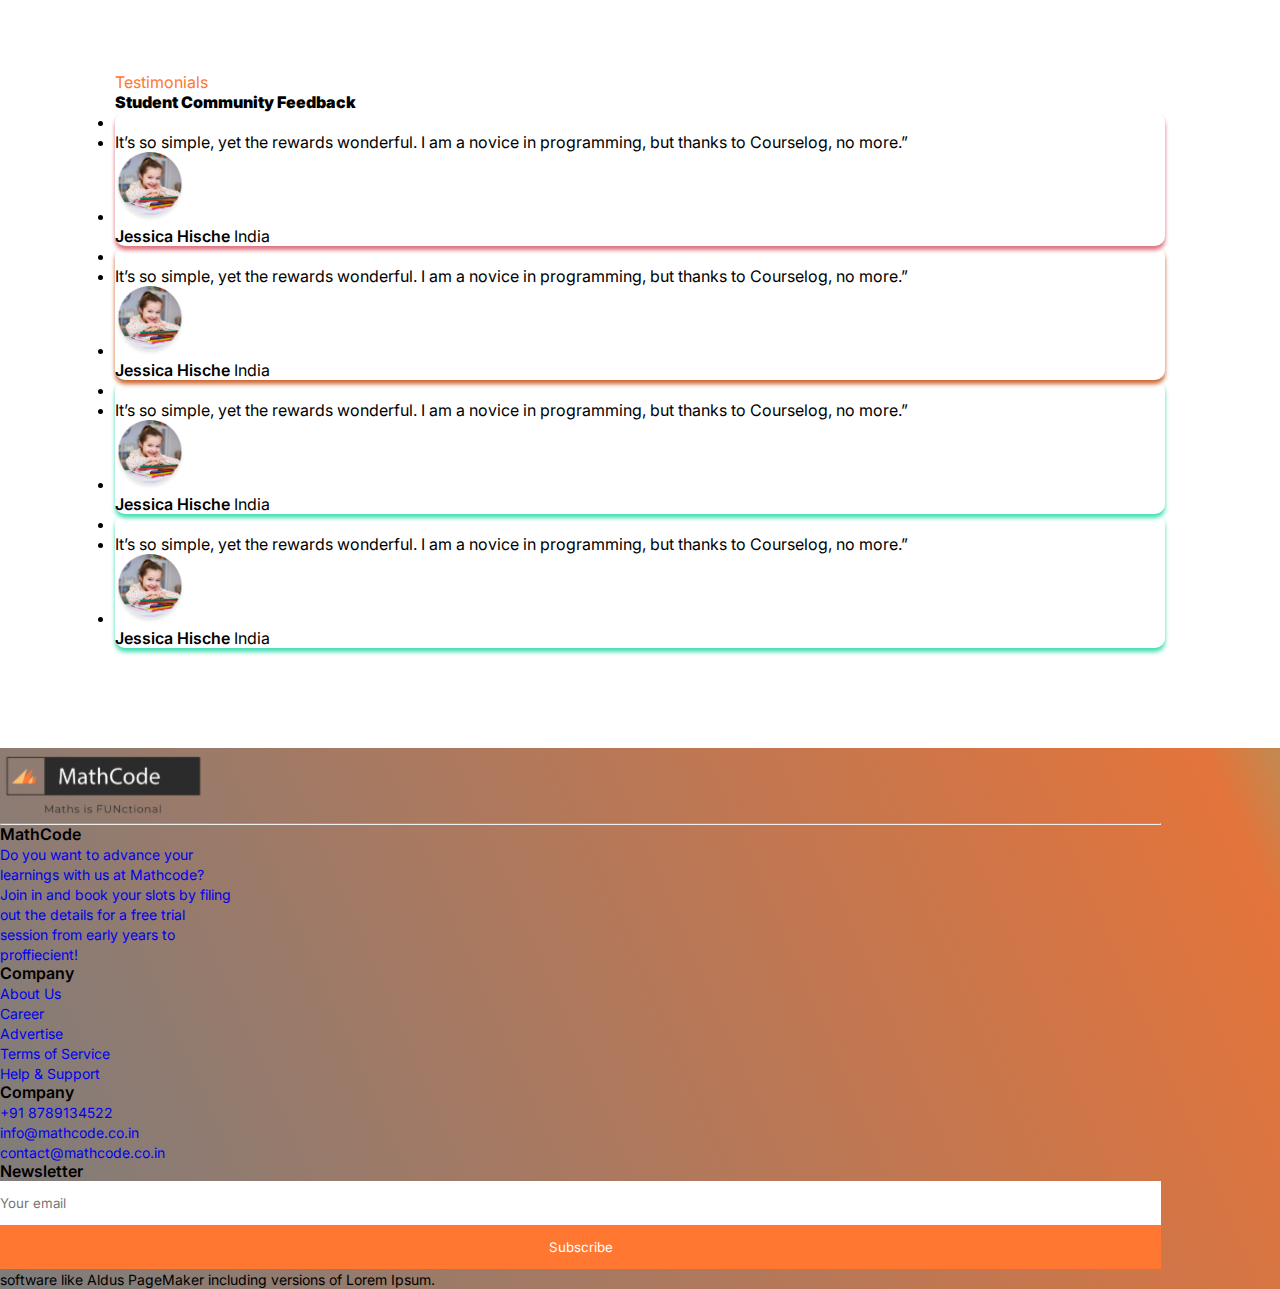
==== commit 9f2b2877: "v-7/29" ====
--- a/index.html
+++ b/index.html
@@ -190,9 +190,9 @@
           <div class="row">
             <div class="col-12">
                 <ul class="list-unstyled text-white">
-                    <li class="my-md-2 my-auto"><strong class="font-18">An Online Ease To Help!</strong></li>
-                    <p class="my-md-2 my-auto font-14">Children’s opportunities to use mathematics and logical thinking to solve problems help children develop dispositions such as curiosity, imagination, flexibility, inventiveness, and persistence.</p>
-                    <li class="my-md-2 my-auto d-md-block d-none font-lt">Showing innovative proficiency decisive reasoning and critical Thinking through science instruction gives students the abilities and information they need to prevail in school and then some.</li>
+                    <li class="my-md-2 my-auto"><strong class="font-30-700">An Online Ease To Help!</strong></li>
+                    <p class="my-md-2 my-auto font-14 text-capitalize">Children’s opportunities to use mathematics and logical thinking to solve problems help children develop dispositions such as curiosity, imagination, flexibility, inventiveness, and persistence.</p>
+                    <li class="my-md-2 my-auto d-md-block d-none font-14 text-capitalize">Showing innovative proficiency decisive reasoning and critical Thinking through science instruction gives students the abilities and information they need to prevail in school and then some.</li>
                     <li class="mt-3"><button class="btn-all d-flex align-items-center justify-content-center" onclick="location.href='parentsignup.html'">Book Free Trial <i class="mx-2 fa-solid fa-circle-play"></i></button></li>
                 </ul>
             </div>
@@ -206,17 +206,17 @@
                       <div class="row  d-flex flex-column-reverse flex-lg-row">
                         <div class="col-md-8 col-12">
                             <ul class="p-0">
-                                <li class="my-2 font-para">Advance your learning with experienced and qualified teachers from leading institutes. </li>
+                                <li class="my-3 font-para">Advance your learning with experienced and qualified teachers from leading institutes. </li>
             
-                                <li class="my-2 font-para">Excel in your academics just in few weeks. </li>
+                                <li class="my-3 font-para">Excel in your academics just in few weeks. </li>
                                     
-                                <li class="my-2 font-para"> Mentoring and support given during exams.</li>
+                                <li class="my-3 font-para"> Mentoring and support given during exams.</li>
                                     
-                                <li class="my-2 font-para"> Get a chance to be a Mathcode STARKID to win certificates & awards. </li>
+                                <li class="my-3 font-para"> Get a chance to be a Mathcode STARKID to win certificates & awards. </li>
                                     
-                                <li class="my-2 font-para">Advance your IQ in a few weeks. </li>
+                                <li class="my-3 font-para">Advance your IQ in a few weeks. </li>
                                     
-                                <li class="my-2 font-para">One to One personalized session</li>
+                                <li class="my-3 font-para">One to One personalized session</li>
                             </ul>
                         </div>
             
@@ -234,7 +234,7 @@
                     <div class="row">
                       <div class="col-md-8 col-12  my-auto">
                           <ul class="list-unstyled">
-                              <li class="my-4 font-para">About Us</li>
+                              <li class="my-4 font-22-700">About Us</li>
                               <li class="my-4 font-para">MathCode is a platform for exclusive 
                                   classes on Math & Science from 
                                   students across the globe (Grade 1 to 10)</li>
@@ -265,7 +265,7 @@
                                 </div>
                                 <div class="paraBox mx-3">
                                     <ul class="list-unstyled">
-                                        <li class="my-2 para-tag"><strong>FAQ</strong></li>
+                                        <li class="my-2 font-22-700"><strong>FAQ</strong></li>
                                         <li class="my-2 para-tag"><strong> Start your Learning  Journey Today!</strong></li>
                                             <li class="my-2"><button class="btn-all" onclick="location.href='parentsignup.html'">Join Us Now <i class="mx-2 fa-solid fa-circle-play"></i></button></li>
                                     </ul>
--- a/css/main.css
+++ b/css/main.css
@@ -33,18 +33,17 @@
 
 /* button */
 .btn-all {
+  color: #FFFFFF;
+  padding: 15px 20px;
+  border: none;
+  font-weight: 500;
+  font-size: 16px;
+  line-height: 19px;
+  height: 50px;
   background: #FF7731;
   -webkit-box-shadow: 0px 4px 4px rgba(156, 156, 156, 0.25);
           box-shadow: 0px 4px 4px rgba(156, 156, 156, 0.25);
   border-radius: 59px;
-  font-weight: 800;
-  font-size: 18px;
-  line-height: 22px;
-  color: #FFFFFF;
-  border: none;
-  min-width: 100px;
-  height: 50px;
-  width: 213px;
 }
 
 .btn-tp-bb {
@@ -300,12 +299,24 @@
 }
 
 /* font size */
+.font-30-700 {
+  font-weight: 700;
+  font-size: 30px;
+  line-height: 29px;
+}
+
 .font-24-700 {
   font-weight: 700;
   font-size: 24px;
   line-height: 29px;
 }
 
+.font-22-700 {
+  font-weight: 700;
+  font-size: 24px;
+  line-height: 29px;
+}
+
 .title-tag {
   font-weight: 600;
   font-size: 16px;
@@ -338,9 +349,9 @@
 }
 
 .font-para {
-  font-weight: 400;
-  font-size: 16px;
-  line-height: 19px;
+  font-weight: 600;
+  font-size: 16px;
+  line-height: 25px;
 }
 
 .font-16 {
@@ -369,8 +380,8 @@
 
 .font-14 {
   font-weight: 700;
-  font-size: 14px;
-  line-height: 17px;
+  font-size: 16px;
+  line-height: 25px;
 }
 
 .font-14-400 {
@@ -401,6 +412,11 @@
 
 @media (max-width: 400px) {
   .font-24-700 {
+    font-weight: 700;
+    font-size: 18px;
+    line-height: 29px;
+  }
+  .font-22-700 {
     font-weight: 700;
     font-size: 18px;
     line-height: 29px;
--- a/css/home.css
+++ b/css/home.css
@@ -2,11 +2,11 @@
 .banner-container {
   background-image: -webkit-gradient(linear, left top, left bottom, from(rgba(0, 0, 0, 0.34)), to(rgba(0, 0, 0, 0.34))), url("../images/slide1.png");
   background-image: linear-gradient(rgba(0, 0, 0, 0.34), rgba(0, 0, 0, 0.34)), url("../images/slide1.png");
-  background-size: 100% 100%;
+  background-size: cover;
 }
 
 .banner-container .container {
-  height: 700px;
+  height: 600px;
   display: -webkit-box;
   display: -ms-flexbox;
   display: flex;
@@ -33,7 +33,7 @@
   -webkit-box-direction: normal;
       -ms-flex-direction: column;
           flex-direction: column;
-  width: 420px;
+  width: 800px;
   text-align: center;
 }
 
@@ -356,7 +356,7 @@
 }
 
 .faq-container .row .col-L {
-  height: 637px;
+  height: 430px;
   padding: 100px;
   background: -webkit-gradient(linear, left top, left bottom, from(#FF7731), to(#FFC271));
   background: linear-gradient(180deg, #FF7731 0%, #FFC271 100%);
@@ -377,7 +377,7 @@
 }
 
 .faq-container .row .col-R {
-  height: 637px;
+  height: 430px;
   padding: 100px;
   position: relative;
   background-image: url("../asset/star.png");
@@ -418,9 +418,11 @@
   font-weight: 600;
   font-size: 16px;
   line-height: 19px;
+  margin: 5px 0px;
 }
 
 .faq-container .row .col-R .cards-wrapper-box .card-body .paraBox .paraBox {
+  margin: 5px 0px;
   font-weight: 400;
   font-size: 13px;
   line-height: 16px;
@@ -429,7 +431,7 @@
 
 @media (max-width: 1220px) {
   .faq-container .row .col-L {
-    height: 637px;
+    height: 430px;
     padding: 50px;
     background: -webkit-gradient(linear, left top, left bottom, from(#FF7731), to(#FFC271));
     background: linear-gradient(180deg, #FF7731 0%, #FFC271 100%);
@@ -766,8 +768,13 @@
 }
 
 .navbar-main .col-12 ul li {
-  margin: auto 12px;
+  margin: auto 20px;
   position: relative;
+}
+
+.navbar-main .col-12 ul li a {
+  font-size: 16px;
+  font-weight: 600;
 }
 
 .navbar-main .col-12 ul li i {
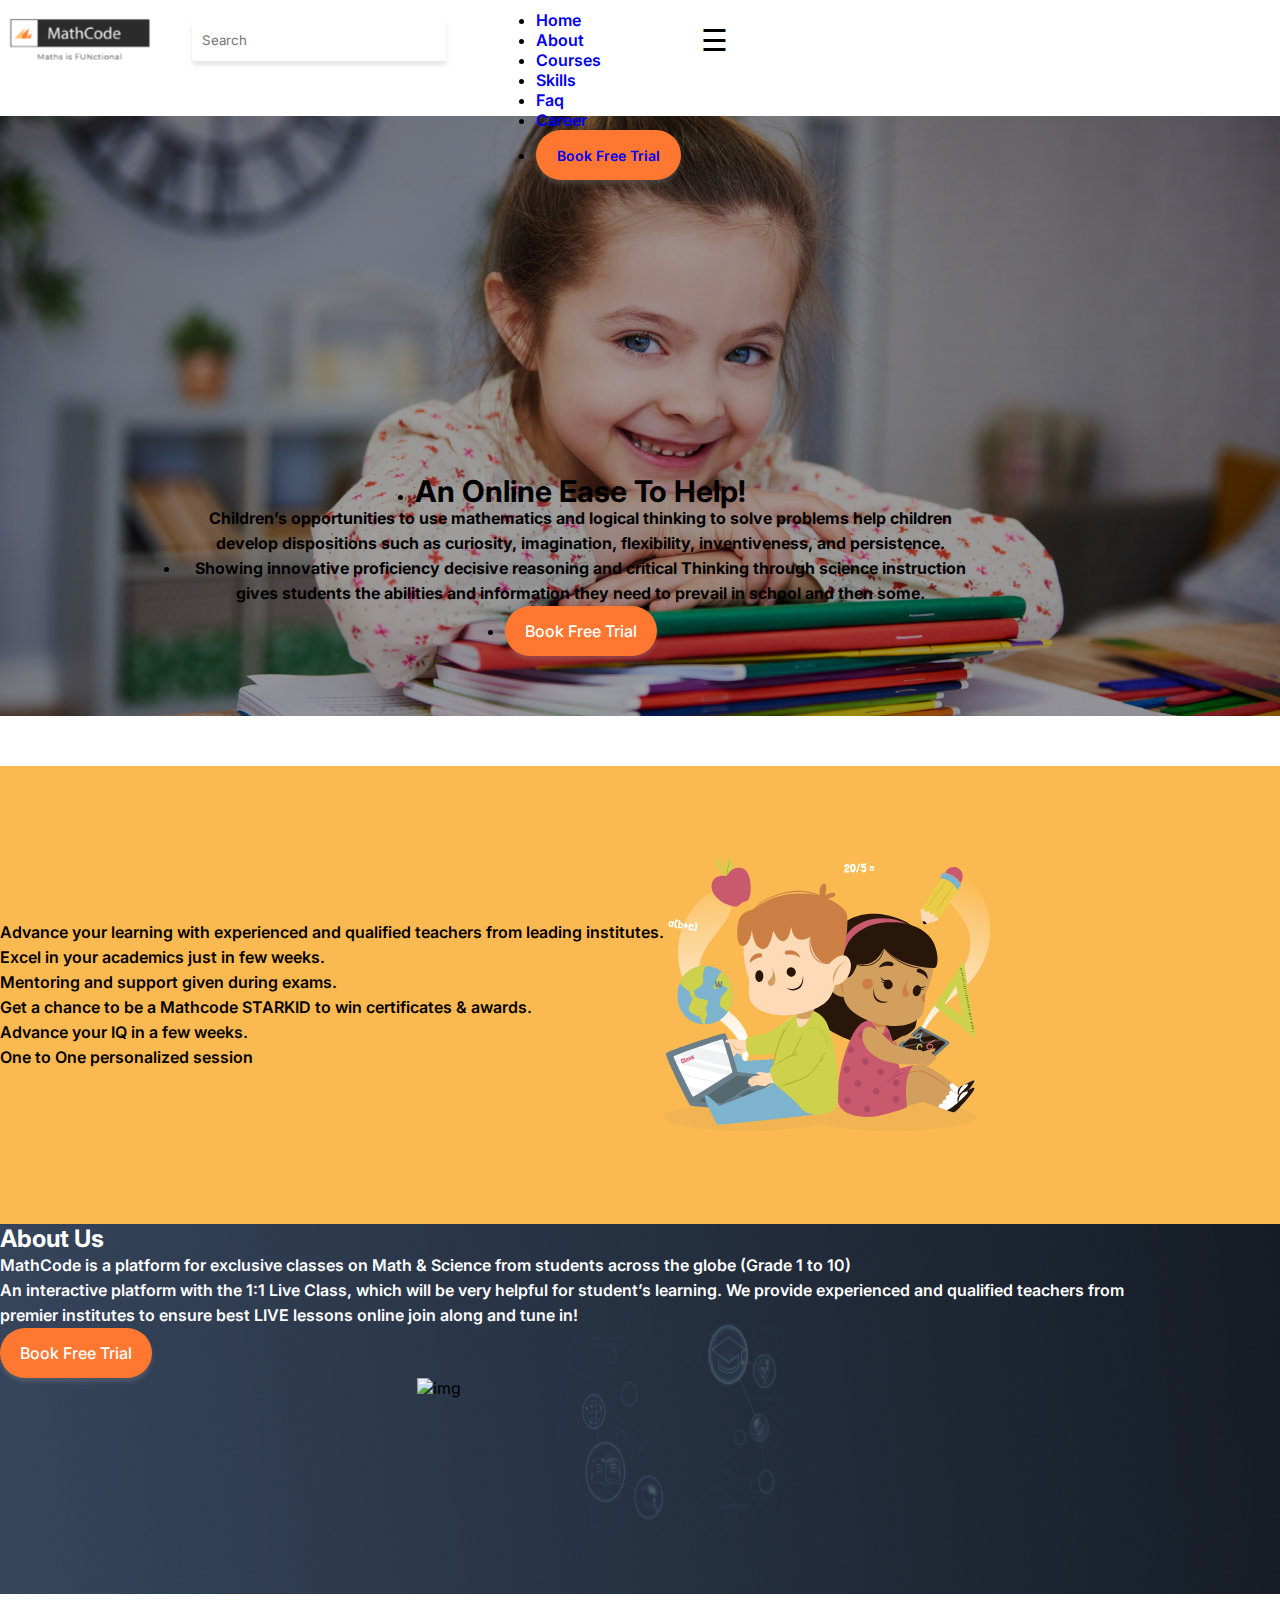
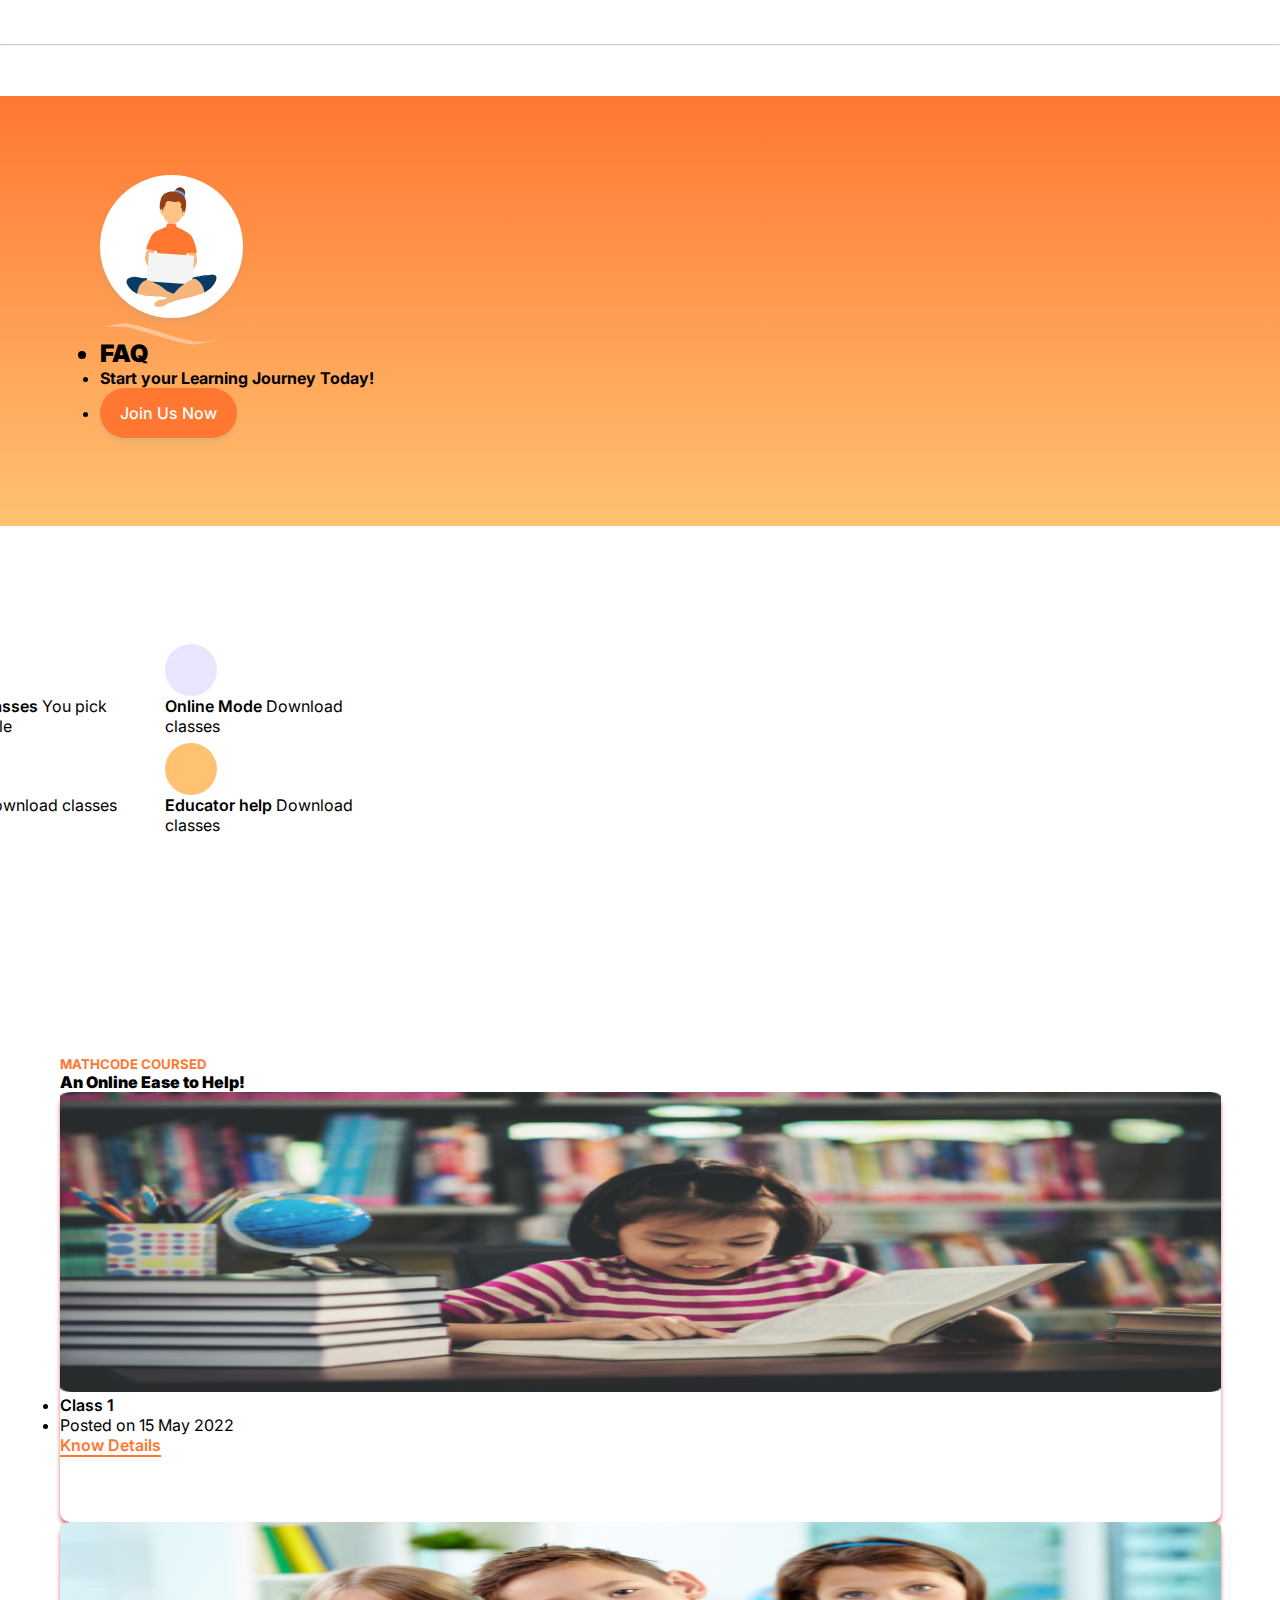
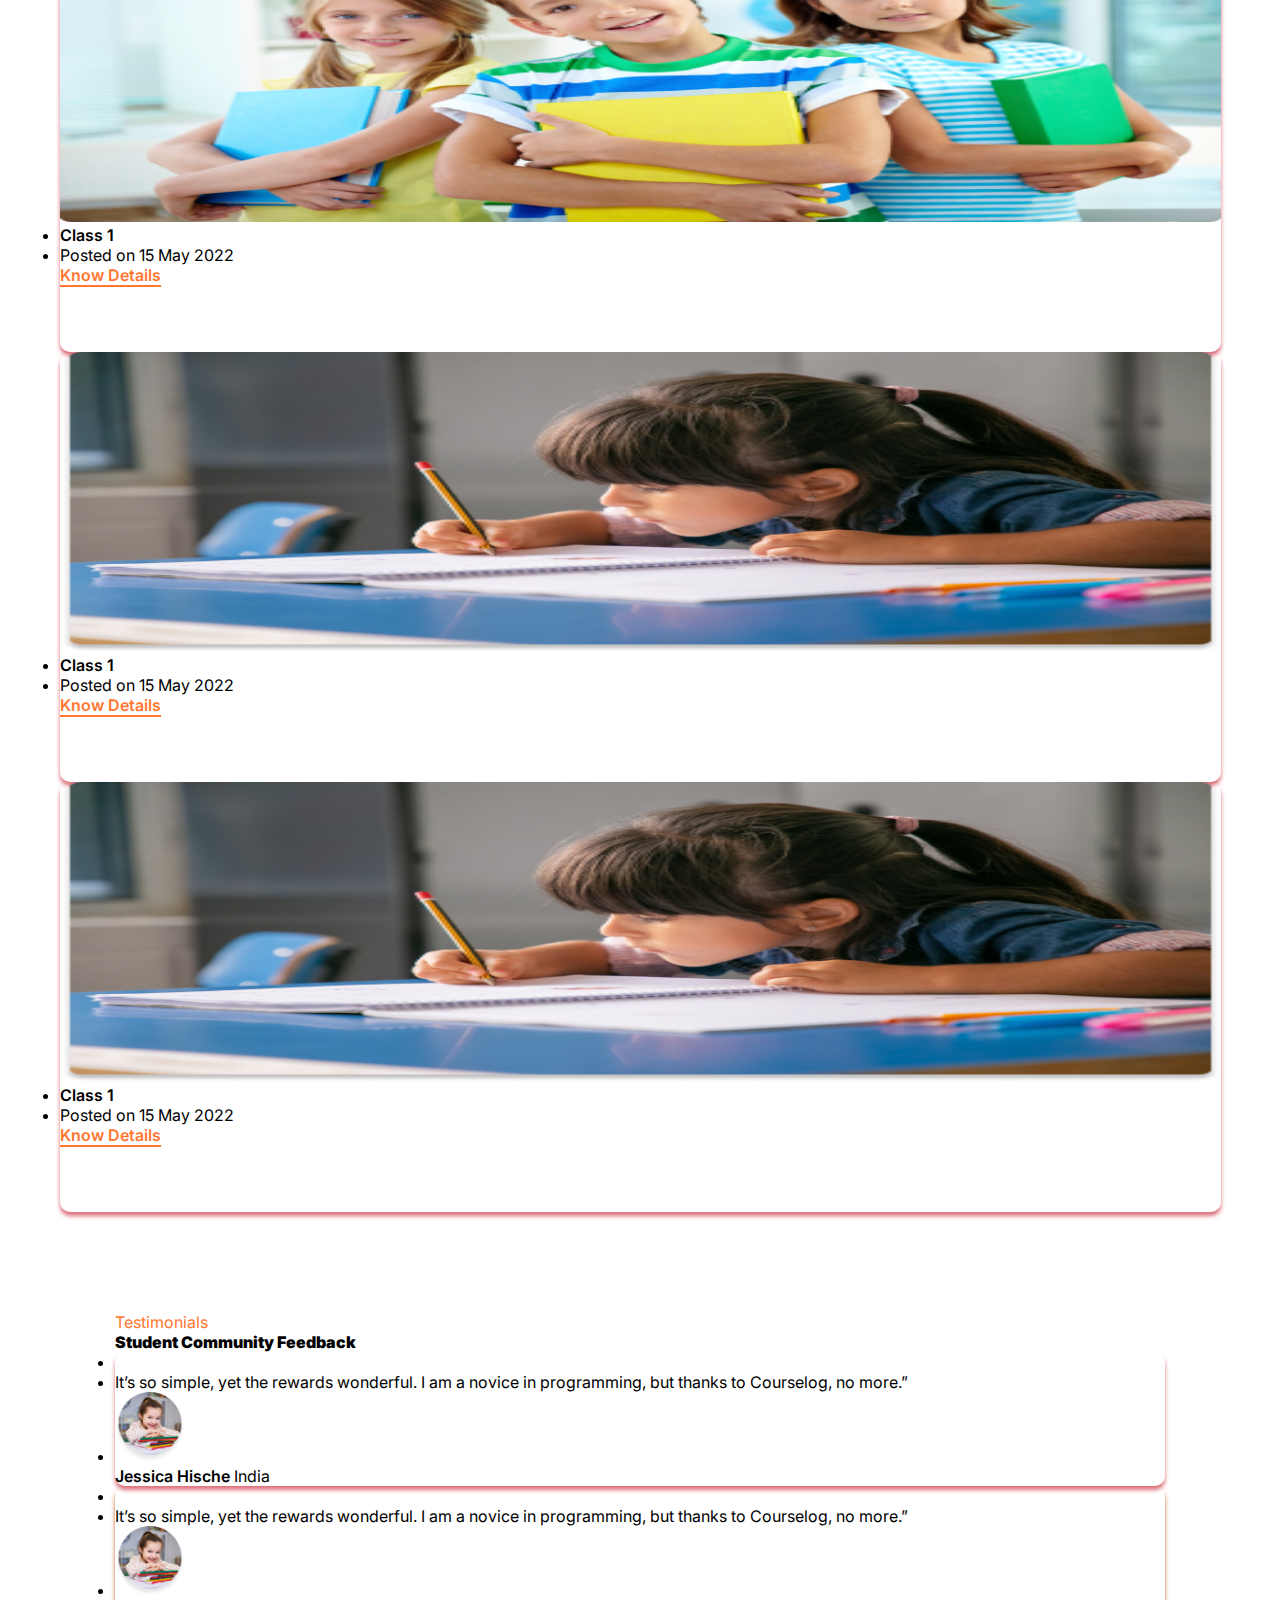
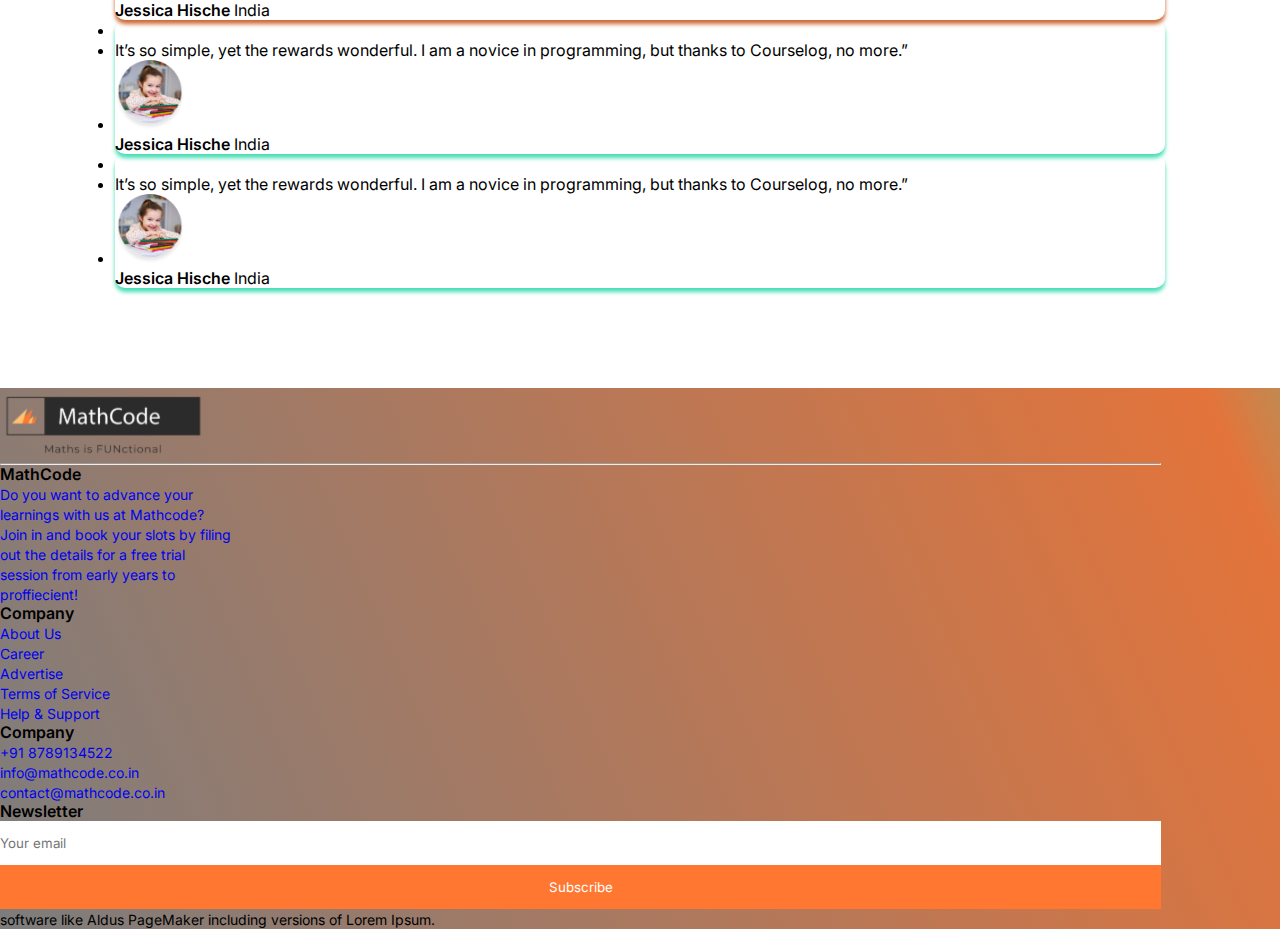
==== commit a862f942: "v-7/" ====
--- a/index.html
+++ b/index.html
@@ -63,19 +63,7 @@
     <script src="https://cdnjs.cloudflare.com/ajax/libs/jquery/3.4.1/jquery.min.js"></script>
         <script src="https://cdnjs.cloudflare.com/ajax/libs/slick-carousel/1.9.0/slick.min.js"></script>
     
-    
-
-
-
-    <!-- <link
-    rel="stylesheet"
-    href="https://unpkg.com/swiper/swiper-bundle.min.css"
-  /> -->
-      <!-- Swiper JS -->
-      <!-- <script src="https://unpkg.com/swiper/swiper-bundle.min.js"></script> -->
-
-
-    <!-------->
+
   </head>
   <body>
  
@@ -128,7 +116,7 @@
 
             <li class=""><a href="career.html" class="text-dark">Career</a></li>
 
-            <li class=""><button class="btn-all font-sm text-dark contact-btn"><a href="parentsignup.html" class="text-white">Contact Us</a></button></li>
+            <li class=""><button class="btn-all font-sm text-dark contact-btn"><a href="parentsignup.html" class="text-white">Book Free Trial</a></button></li>
          
           </ul>
         </div>
@@ -227,8 +215,6 @@
                     </div>
                     </div>
                 </div>
-                <hr class="hr-all">
-
                 <div class="container-fluid  sp-50 pd-sm  my-4 p-0 d-flex justify-content-center align-content-center about-us-container">
                    <div class="container">
                     <div class="row">
--- a/css/main.css
+++ b/css/main.css
@@ -44,6 +44,15 @@
   -webkit-box-shadow: 0px 4px 4px rgba(156, 156, 156, 0.25);
           box-shadow: 0px 4px 4px rgba(156, 156, 156, 0.25);
   border-radius: 59px;
+  display: -webkit-box;
+  display: -ms-flexbox;
+  display: flex;
+  -webkit-box-pack: center;
+      -ms-flex-pack: center;
+          justify-content: center;
+  -webkit-box-align: center;
+      -ms-flex-align: center;
+          align-items: center;
 }
 
 .btn-tp-bb {
@@ -88,7 +97,9 @@
 
 @media (max-width: 400px) {
   .btn-all {
-    width: 81px !important;
+    width: -webkit-fit-content !important;
+    width: -moz-fit-content !important;
+    width: fit-content !important;
     height: 25px;
     background: #FF7731;
     border-radius: 13px;
@@ -369,7 +380,7 @@
 .font-sm {
   font-weight: 500;
   font-size: 16px;
-  line-height: 19px;
+  line-height: 25px;
 }
 
 .font-15 {
@@ -453,7 +464,7 @@
   }
   .font-sm {
     font-weight: 500;
-    font-size: 16px;
+    font-size: 10px;
     line-height: 19px;
   }
   .font-15 {
--- a/css/home.css
+++ b/css/home.css
@@ -130,8 +130,8 @@
 }
 
 .points-container {
-  background-image: url("../asset/Group 1973 (1).png");
-  background-size: 100% 110%;
+  background-color: #FBBA51;
+  margin-bottom: 0px !important;
 }
 
 .points-container .container .row {
@@ -141,7 +141,7 @@
   -webkit-box-align: center;
       -ms-flex-align: center;
           align-items: center;
-  height: 543px;
+  height: 458px;
 }
 
 .points-container .container .row img {
@@ -165,8 +165,6 @@
 
 @media (max-width: 768px) {
   .points-container {
-    background-image: url("../asset/Group 2097.png");
-    background-size: 100% 110%;
     padding: 20px !important;
   }
   .points-container .container .row {
@@ -208,12 +206,13 @@
 }
 
 .about-us-container {
-  background-image: url("../asset/Group 2105.png") !important;
+  background-image: url("../images/hm-bg-1.png") !important;
   background-size: 100% 100%;
+  margin-top: 0px !important;
 }
 
 .about-us-container .inner-container {
-  height: 390px;
+  height: 370px;
   display: -webkit-box;
   display: -ms-flexbox;
   display: flex;
@@ -227,7 +226,7 @@
 }
 
 .about-us-container .container .row {
-  height: 543px;
+  height: 370px;
 }
 
 .about-us-container .container .row .imgCol {
@@ -247,15 +246,83 @@
   height: 276px;
 }
 
-@media (max-width: 400px) {
+.about-us-container .container .row .col-md-8.col-12 {
+  color: white;
+}
+
+.about-us-container .container .row .col-md-8.col-12 ul {
+  width: 100%;
+}
+
+@media (max-width: 768px) {
   .about-us-container {
-    background-image: url("../asset/") !important;
-    background-size: cover;
+    background-image: url("../images/hm-bg-1.png") !important;
+    background-size: 100% 100%;
+    margin-top: 0px !important;
   }
   .about-us-container .inner-container {
     height: -webkit-fit-content;
     height: -moz-fit-content;
     height: fit-content;
+    display: -webkit-box;
+    display: -ms-flexbox;
+    display: flex;
+    -webkit-box-pack: center;
+        -ms-flex-pack: center;
+            justify-content: center;
+    -webkit-box-align: center;
+        -ms-flex-align: center;
+            align-items: center;
+    width: 1050px;
+  }
+  .about-us-container .container .row {
+    height: -webkit-fit-content;
+    height: -moz-fit-content;
+    height: fit-content;
+  }
+  .about-us-container .container .row .imgCol {
+    display: -webkit-box;
+    display: -ms-flexbox;
+    display: flex;
+    -webkit-box-align: center !important;
+        -ms-flex-align: center !important;
+            align-items: center !important;
+    -webkit-box-pack: center;
+        -ms-flex-pack: center;
+            justify-content: center;
+  }
+  .about-us-container .container .row .imgCol img {
+    width: 326.73px;
+    height: 276px;
+  }
+  .about-us-container .container .row .col-md-8.col-12 {
+    color: white;
+  }
+  .about-us-container .container .row .col-md-8.col-12 ul {
+    display: -webkit-box;
+    display: -ms-flexbox;
+    display: flex;
+    -webkit-box-align: center;
+        -ms-flex-align: center;
+            align-items: center;
+    -webkit-box-pack: center;
+        -ms-flex-pack: center;
+            justify-content: center;
+    -webkit-box-orient: vertical;
+    -webkit-box-direction: normal;
+        -ms-flex-direction: column;
+            flex-direction: column;
+  }
+}
+
+@media (max-width: 400px) {
+  .about-us-container {
+    background-size: cover;
+  }
+  .about-us-container .inner-container {
+    height: -webkit-fit-content !important;
+    height: -moz-fit-content !important;
+    height: fit-content !important;
     display: -webkit-box;
     display: -ms-flexbox;
     display: flex;
@@ -579,7 +646,7 @@
 
 @media (max-width: 400px) {
   .faq-container .row .col-L {
-    height: 225px;
+    height: 300px;
     padding: 20px;
     background: -webkit-gradient(linear, left top, left bottom, from(#FF7731), to(#FFC271));
     background: linear-gradient(180deg, #FF7731 0%, #FFC271 100%);
@@ -607,6 +674,19 @@
   }
   .faq-container .row .col-L .card-body .paraBox ul {
     text-align: center;
+    display: -webkit-box;
+    display: -ms-flexbox;
+    display: flex;
+    -webkit-box-align: center;
+        -ms-flex-align: center;
+            align-items: center;
+    -webkit-box-pack: center;
+        -ms-flex-pack: center;
+            justify-content: center;
+    -webkit-box-orient: vertical;
+    -webkit-box-direction: normal;
+        -ms-flex-direction: column;
+            flex-direction: column;
   }
   .faq-container .row .col-L .card-body .paraBox ul .para-tag {
     font-size: 10px !important;
@@ -819,6 +899,7 @@
 .navbar-main .col-12 ul li .dd-hov-content .hov-content .imgBox button a {
   text-decoration: none;
   color: white;
+  font-size: 10px;
 }
 
 .navbar-main .col-12 ul li .contact-btn {
@@ -828,6 +909,10 @@
   -webkit-box-shadow: 0px 4px 4px rgba(156, 156, 156, 0.25);
           box-shadow: 0px 4px 4px rgba(156, 156, 156, 0.25);
   border-radius: 59px;
+}
+
+.navbar-main .col-12 ul li .contact-btn a {
+  font-size: 14px;
 }
 
 @media (max-width: 1220px) {
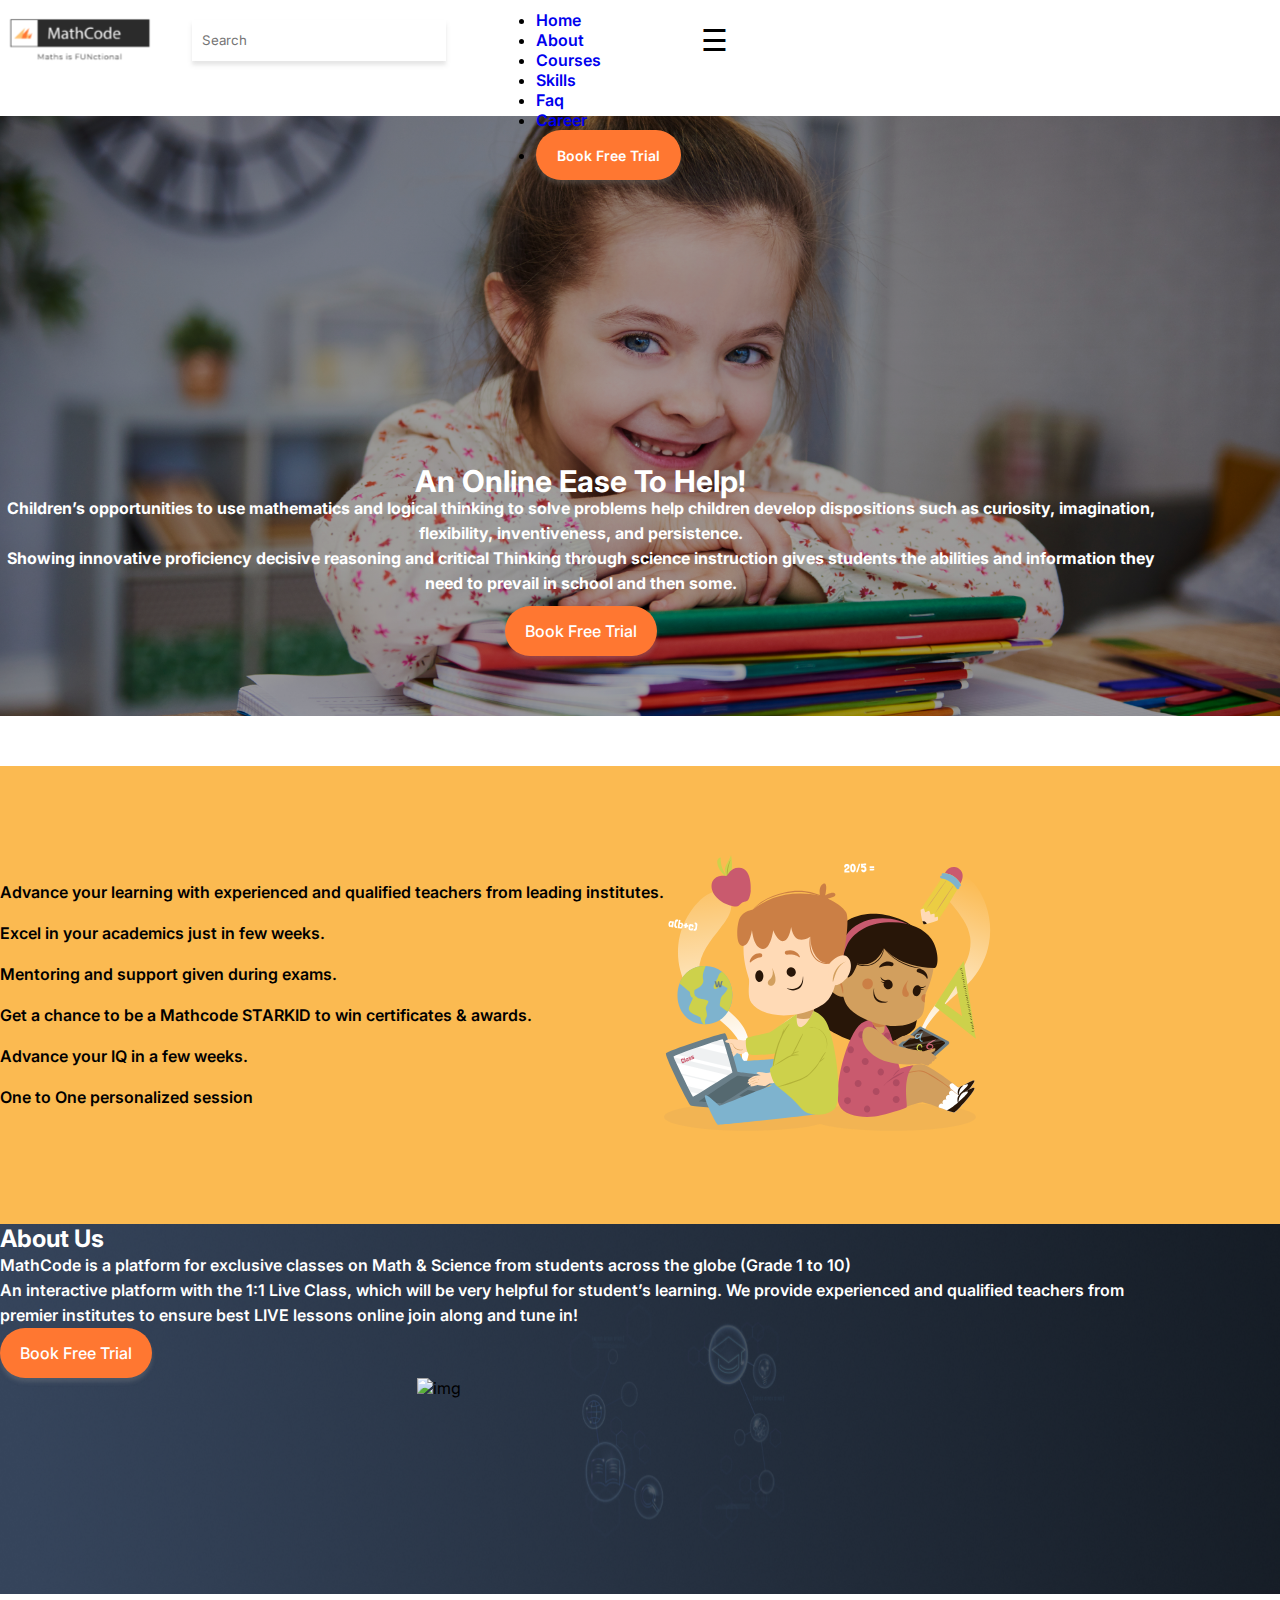
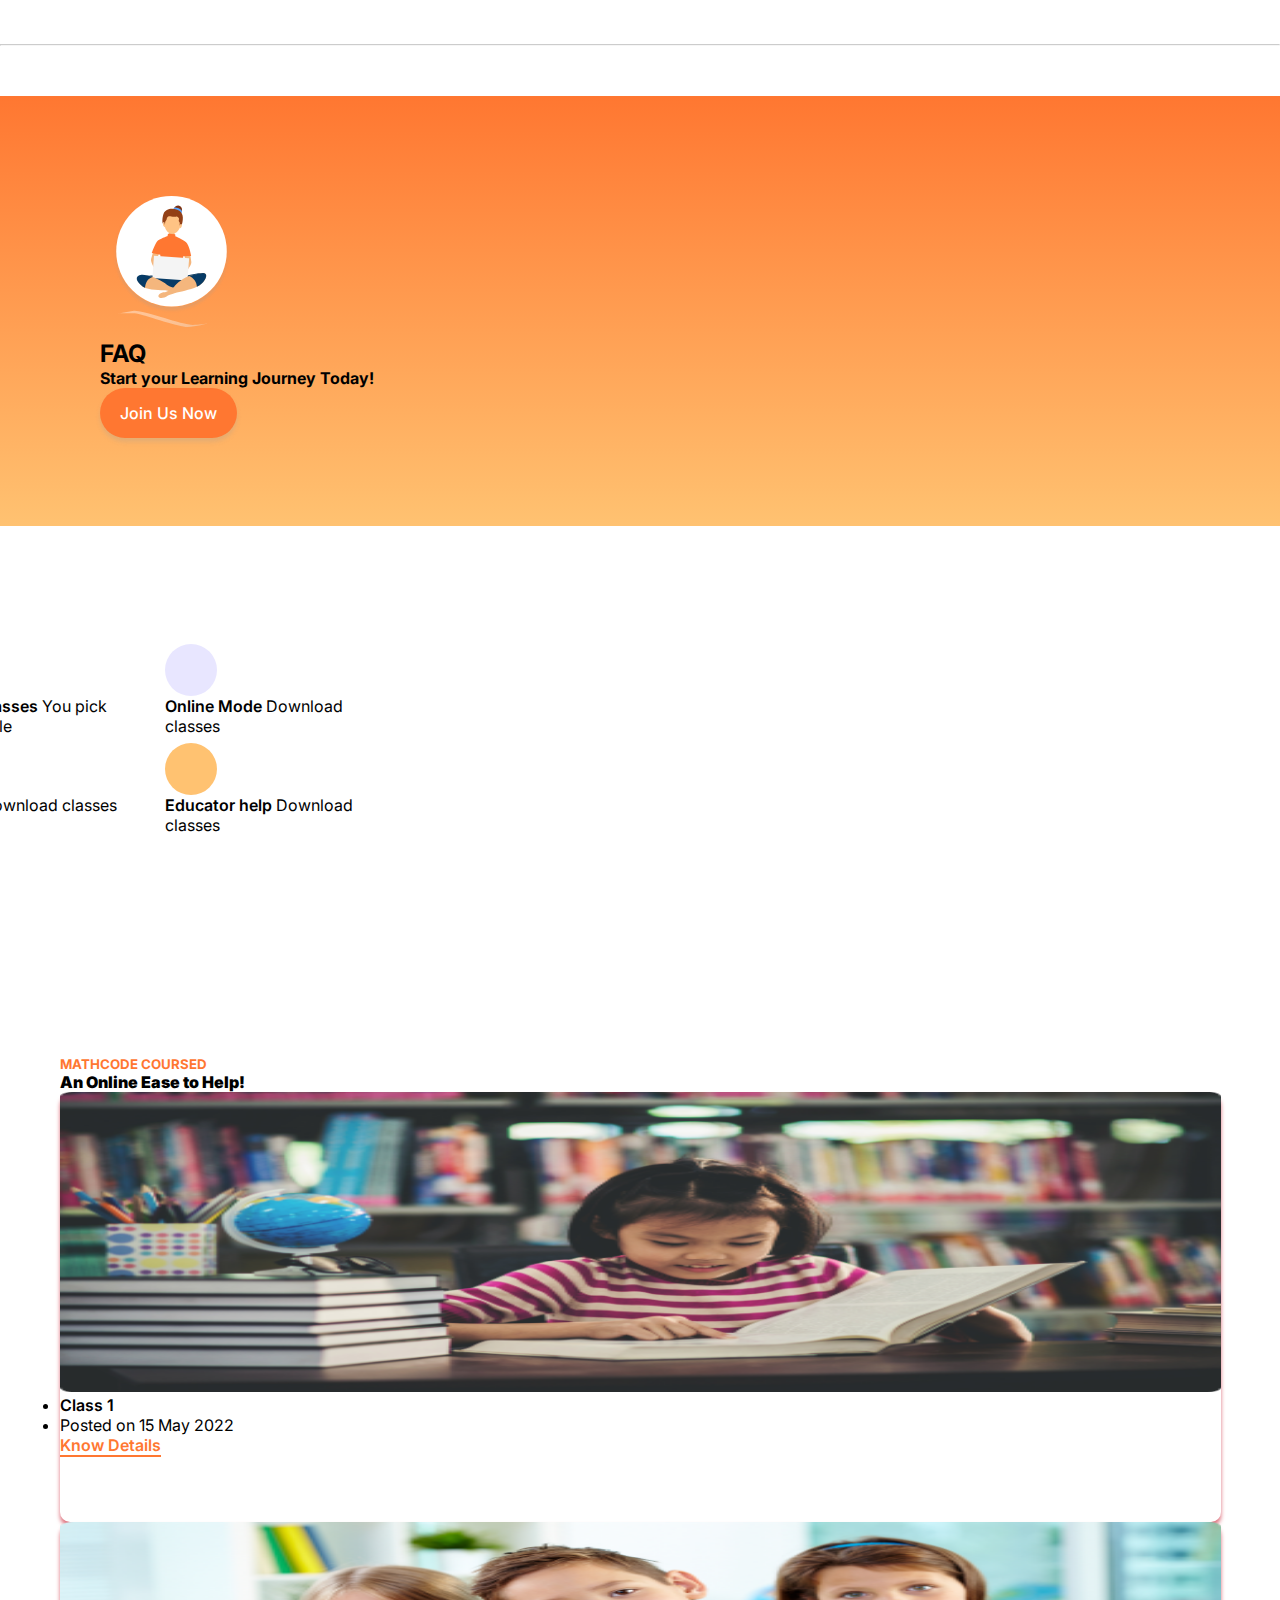
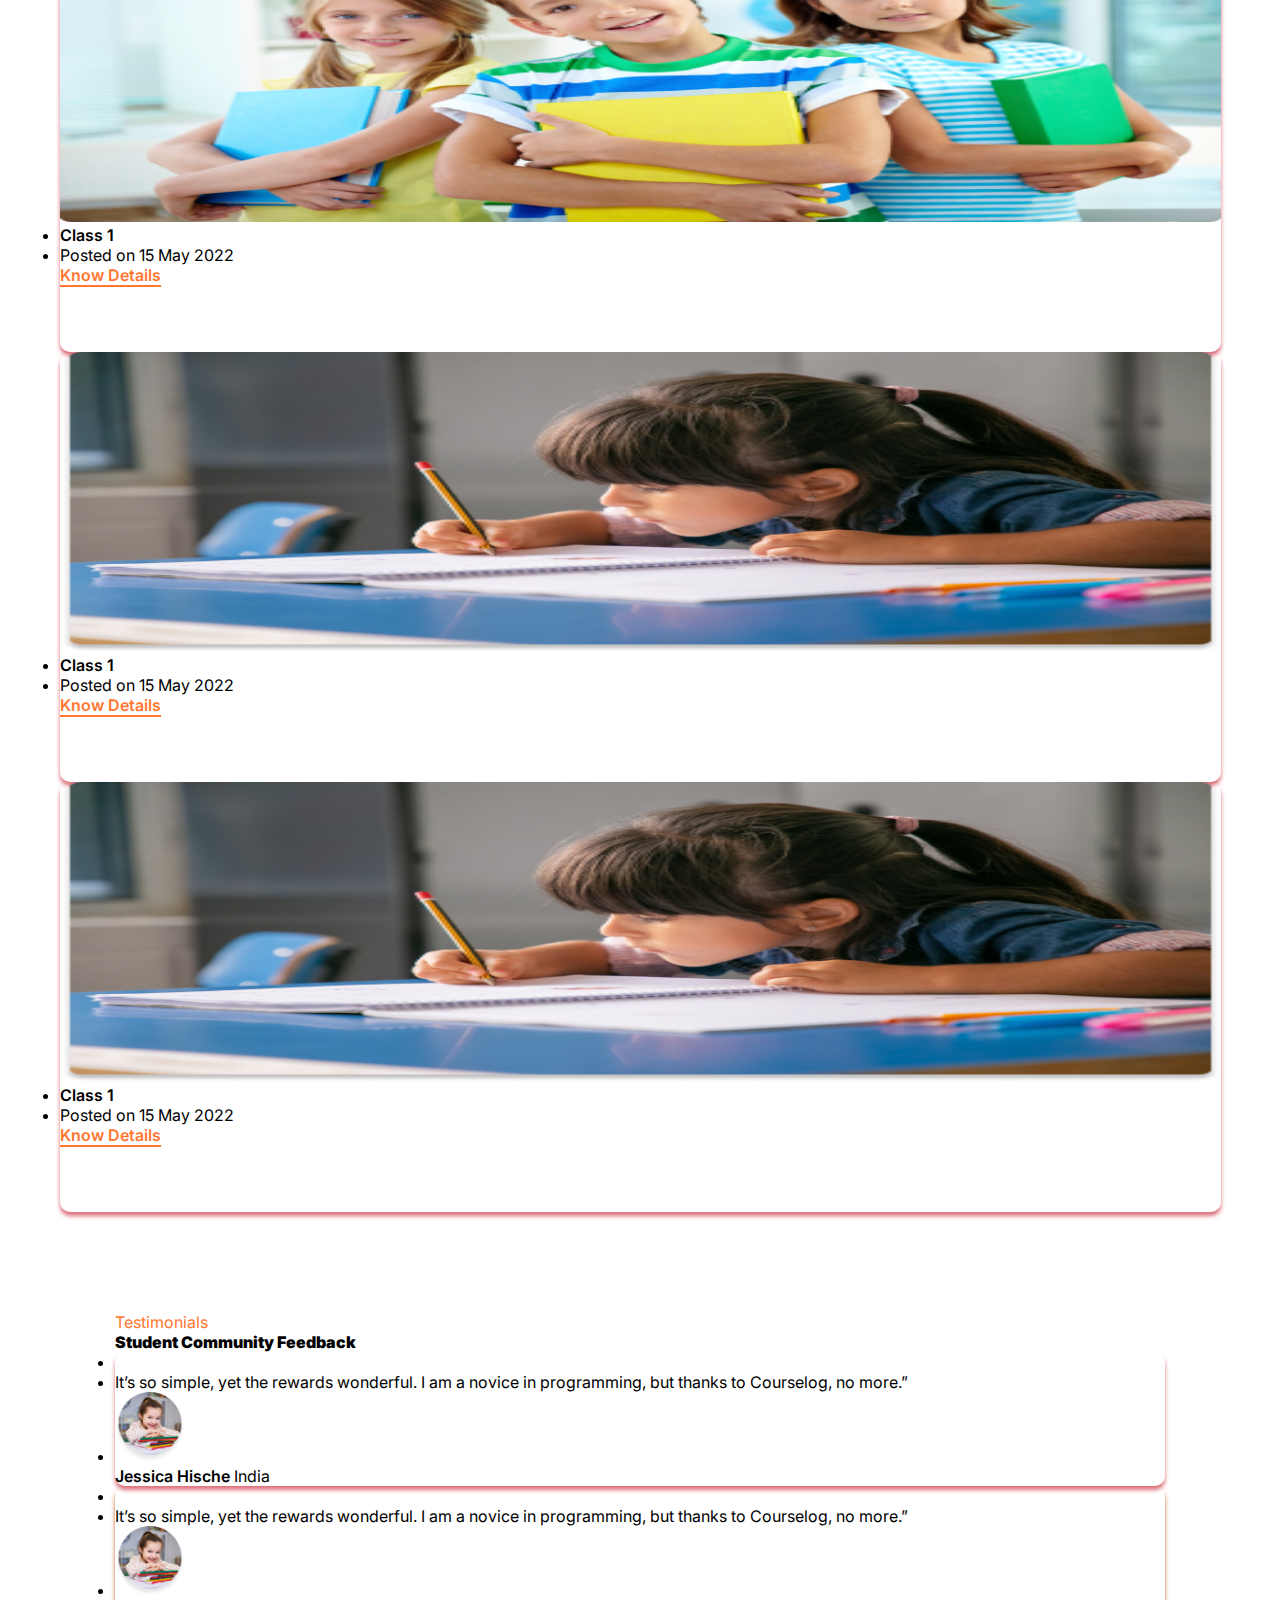
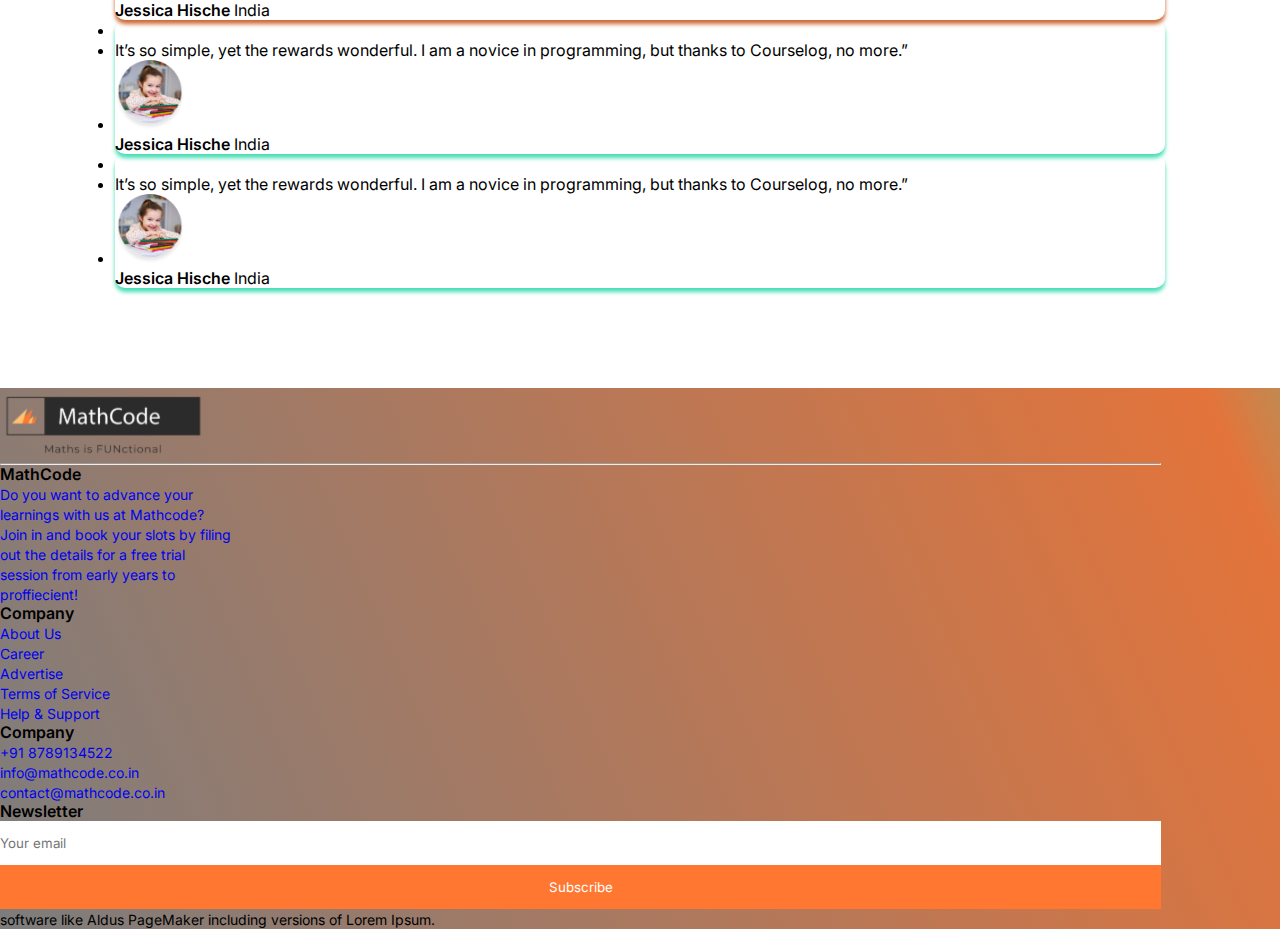
==== commit d50f0ad0: "v-7/30" ====
--- a/index.html
+++ b/index.html
@@ -131,6 +131,11 @@
 
 <div id="mySidenav" class="sidenav">
 <a href="javascript:void(0)" class="closebtn" onclick="closeNav()">&times;</a>
+<div class=" search-box">
+  <input type="text" placeholder="Search">
+  <i class="fas fa-search text-black"></i>
+</div>
+
 <a href="index.html">Home</a>
 <a href="about.html">About Us</a>
 
@@ -177,12 +182,18 @@
         <div class="container">
           <div class="row">
             <div class="col-12">
-                <ul class="list-unstyled text-white">
+                <div class="bannerContent-box">
+                  <h2 class="font-30-700">An Online Ease To Help!</h2>
+                  <p class="my-md-2 my-auto font-14 text-capitalize">Children’s opportunities to use mathematics and logical thinking to solve problems help children develop dispositions such as curiosity, imagination, flexibility, inventiveness, and persistence.</p>
+                  <p class="my-md-2 my-auto d-md-block d-none font-14 text-capitalize">Showing innovative proficiency decisive reasoning and critical Thinking through science instruction gives students the abilities and information they need to prevail in school and then some.</p>
+                  <button class="btn-all d-flex align-items-center justify-content-center"><a href="parentsignup.html">Book Free Trial <i class="mx-2 fa-solid fa-circle-play"></i></a></button>
+                </div>
+                <!-- <ul class="list-unstyled text-white">
                     <li class="my-md-2 my-auto"><strong class="font-30-700">An Online Ease To Help!</strong></li>
                     <p class="my-md-2 my-auto font-14 text-capitalize">Children’s opportunities to use mathematics and logical thinking to solve problems help children develop dispositions such as curiosity, imagination, flexibility, inventiveness, and persistence.</p>
                     <li class="my-md-2 my-auto d-md-block d-none font-14 text-capitalize">Showing innovative proficiency decisive reasoning and critical Thinking through science instruction gives students the abilities and information they need to prevail in school and then some.</li>
                     <li class="mt-3"><button class="btn-all d-flex align-items-center justify-content-center" onclick="location.href='parentsignup.html'">Book Free Trial <i class="mx-2 fa-solid fa-circle-play"></i></button></li>
-                </ul>
+                </ul> -->
             </div>
         </div>
         </div>
@@ -194,17 +205,17 @@
                       <div class="row  d-flex flex-column-reverse flex-lg-row">
                         <div class="col-md-8 col-12">
                             <ul class="p-0">
-                                <li class="my-3 font-para">Advance your learning with experienced and qualified teachers from leading institutes. </li>
+                                <li class="">Advance your learning with experienced and qualified teachers from leading institutes. </li>
             
-                                <li class="my-3 font-para">Excel in your academics just in few weeks. </li>
+                                <li class="">Excel in your academics just in few weeks. </li>
                                     
-                                <li class="my-3 font-para"> Mentoring and support given during exams.</li>
+                                <li class=""> Mentoring and support given during exams.</li>
                                     
-                                <li class="my-3 font-para"> Get a chance to be a Mathcode STARKID to win certificates & awards. </li>
+                                <li class=""> Get a chance to be a Mathcode STARKID to win certificates & awards. </li>
                                     
-                                <li class="my-3 font-para">Advance your IQ in a few weeks. </li>
+                                <li class="">Advance your IQ in a few weeks. </li>
                                     
-                                <li class="my-3 font-para">One to One personalized session</li>
+                                <li class="">One to One personalized session</li>
                             </ul>
                         </div>
             
@@ -219,7 +230,17 @@
                    <div class="container">
                     <div class="row">
                       <div class="col-md-8 col-12  my-auto">
-                          <ul class="list-unstyled">
+                        <div class="aboutUs-content">
+                          <h2 class="my-4 font-22-700">About Us</h2>
+                          <p class="my-4 font-para">MathCode is a platform for exclusive 
+                            classes on Math & Science from 
+                            students across the globe (Grade 1 to 10)</p>
+                        <p class="my-4 font-para">An interactive platform with the 1:1 Live Class, which will be very helpful for 
+                            student’s learning. We provide experienced and qualified teachers from 
+                            premier institutes to ensure best LIVE lessons online join along and tune in!</p>
+                            <button class="btn-all" onclick="location.href='parentsignup.html'">Book Free Trial</button>
+                        </div>
+                          <!-- <ul class="list-unstyled">
                               <li class="my-4 font-22-700">About Us</li>
                               <li class="my-4 font-para">MathCode is a platform for exclusive 
                                   classes on Math & Science from 
@@ -228,7 +249,7 @@
                                   student’s learning. We provide experienced and qualified teachers from 
                                   premier institutes to ensure best LIVE lessons online join along and tune in!</li>
                                   <li class="my-4 font-para"><button class="btn-all" onclick="location.href='parentsignup.html'">Book Free Trial</button></li>
-                          </ul>
+                          </ul> -->
                       </div>
           
                       <div class="col-md-4 col-12 imgCol d-flex align-items-center justify-content-center  my-auto7">
@@ -250,11 +271,11 @@
                                     <img src="asset/Group 2000.svg" alt="img">
                                 </div>
                                 <div class="paraBox mx-3">
-                                    <ul class="list-unstyled">
-                                        <li class="my-2 font-22-700"><strong>FAQ</strong></li>
-                                        <li class="my-2 para-tag"><strong> Start your Learning  Journey Today!</strong></li>
-                                            <li class="my-2"><button class="btn-all" onclick="location.href='parentsignup.html'">Join Us Now <i class="mx-2 fa-solid fa-circle-play"></i></button></li>
-                                    </ul>
+                                    <div class="faqContent-box d-md-block d-flex flex-column align-items-center">
+                                        <h2 class="my-2 font-22-700">FAQ</h2>
+                                        <p class="my-2 para-16-600"><strong> Start your Learning  Journey Today!</strong></p>
+                                        <button class="btn-all" onclick="location.href='parentsignup.html'">Join Us Now <i class="mx-2 fa-solid fa-circle-play"></i></button>
+                                    </div>
                                 </div>
                             </div>
                         </div>
--- a/css/main.css
+++ b/css/main.css
@@ -55,6 +55,10 @@
           align-items: center;
 }
 
+.btn-all a {
+  color: #FFFFFF;
+}
+
 .btn-tp-bb {
   color: #FF7731;
   border: none;
@@ -106,7 +110,7 @@
     -webkit-box-shadow: 0px 4px 4px rgba(156, 156, 156, 0.25);
             box-shadow: 0px 4px 4px rgba(156, 156, 156, 0.25);
     font-weight: 800;
-    font-size: 6px;
+    font-size: 9px;
     line-height: 7px;
     color: #FFFFFF;
     border: none;
@@ -305,10 +309,6 @@
 }
 
 /* font family */
-.font-2 {
-  font-family: 'Chewy', cursive;
-}
-
 /* font size */
 .font-30-700 {
   font-weight: 700;
@@ -422,6 +422,11 @@
 }
 
 @media (max-width: 400px) {
+  .font-30-700 {
+    font-weight: 700;
+    font-size: 16px;
+    line-height: 29px;
+  }
   .font-24-700 {
     font-weight: 700;
     font-size: 18px;
@@ -635,6 +640,43 @@
   padding-top: 60px;
 }
 
+.sidenav .search-box {
+  width: 100%;
+  display: -webkit-box;
+  display: -ms-flexbox;
+  display: flex;
+  position: relative !important;
+  padding: 8px 32px 8px 32px;
+}
+
+.sidenav .search-box input, .sidenav .search-box button {
+  background: #FFFFFF;
+  border: none;
+  border-radius: 0;
+  height: 41px;
+  z-index: 1;
+}
+
+.sidenav .search-box input {
+  border-right: 0px;
+  -webkit-box-shadow: 0px 4px 4px rgba(156, 156, 156, 0.25);
+          box-shadow: 0px 4px 4px rgba(156, 156, 156, 0.25);
+  width: 100%;
+  outline: none;
+  padding: 10px;
+  color: #00000091;
+}
+
+.sidenav .search-box i {
+  position: absolute;
+  z-index: 2;
+  right: 45px;
+  top: 35%;
+  cursor: pointer;
+  color: #000000;
+  opacity: 0.5;
+}
+
 .sidenav .accordion .accordion-item .accordion-header .accordion-button {
   background-color: transparent;
   padding: 0;
--- a/css/home.css
+++ b/css/home.css
@@ -19,7 +19,7 @@
   padding-bottom: 60px;
 }
 
-.banner-container .container .row .col-12 ul {
+.banner-container .container .row .col-12 .bannerContent-box {
   display: -webkit-box;
   display: -ms-flexbox;
   display: flex;
@@ -33,8 +33,12 @@
   -webkit-box-direction: normal;
       -ms-flex-direction: column;
           flex-direction: column;
-  width: 800px;
   text-align: center;
+  color: white;
+}
+
+.banner-container .container .row .col-12 .bannerContent-box button {
+  margin-top: 10px;
 }
 
 @media (max-width: 768px) {
@@ -142,6 +146,13 @@
       -ms-flex-align: center;
           align-items: center;
   height: 458px;
+}
+
+.points-container .container .row ul li {
+  margin: 16px 0px;
+  font-weight: 600;
+  font-size: 16px;
+  line-height: 25px;
 }
 
 .points-container .container .row img {
@@ -163,6 +174,32 @@
   background-color: #0DFF75;
 }
 
+@media (max-width: 1000px) {
+  .points-container {
+    background-color: #FBBA51;
+    margin-bottom: 0px !important;
+  }
+  .points-container .container .row {
+    display: -webkit-box;
+    display: -ms-flexbox;
+    display: flex;
+    -webkit-box-align: center;
+        -ms-flex-align: center;
+            align-items: center;
+    height: 300px;
+  }
+  .points-container .container .row ul li {
+    margin: 16px 0px;
+    font-weight: 600;
+    font-size: 16px;
+    line-height: 25px;
+  }
+  .points-container .container .row img {
+    width: 250px;
+    height: 250px;
+  }
+}
+
 @media (max-width: 768px) {
   .points-container {
     padding: 20px !important;
@@ -175,6 +212,50 @@
   .points-container .container .row ul li {
     list-style: none;
     text-align: center;
+  }
+  .points-container .container .row img {
+    width: 200px;
+    height: 200px;
+  }
+  .inner-container {
+    height: -webkit-fit-content;
+    height: -moz-fit-content;
+    height: fit-content;
+    display: -webkit-box;
+    display: -ms-flexbox;
+    display: flex;
+    -webkit-box-pack: center;
+        -ms-flex-pack: center;
+            justify-content: center;
+    -webkit-box-align: center;
+        -ms-flex-align: center;
+            align-items: center;
+    width: 100vw;
+  }
+  .inner-container ul li {
+    list-style: none;
+    text-align: center;
+  }
+  .inner-container img {
+    height: 200px;
+    width: 200px;
+  }
+}
+
+@media (max-width: 400px) {
+  .points-container {
+    padding: 20px !important;
+  }
+  .points-container .container .row {
+    height: -webkit-fit-content !important;
+    height: -moz-fit-content !important;
+    height: fit-content !important;
+  }
+  .points-container .container .row ul li {
+    margin: 10px 0px;
+    font-weight: 400;
+    font-size: 8px;
+    line-height: 10px;
   }
   .points-container .container .row img {
     height: 200px;
@@ -252,6 +333,51 @@
 
 .about-us-container .container .row .col-md-8.col-12 ul {
   width: 100%;
+}
+
+@media (max-width: 1000px) {
+  .about-us-container {
+    background-image: url("../images/hm-bg-1.png") !important;
+    background-size: 100% 100%;
+    margin-top: 0px !important;
+  }
+  .about-us-container .inner-container {
+    height: 370px;
+    display: -webkit-box;
+    display: -ms-flexbox;
+    display: flex;
+    -webkit-box-pack: center;
+        -ms-flex-pack: center;
+            justify-content: center;
+    -webkit-box-align: center;
+        -ms-flex-align: center;
+            align-items: center;
+    width: auto;
+  }
+  .about-us-container .container .row {
+    height: 370px;
+  }
+  .about-us-container .container .row .imgCol {
+    display: -webkit-box;
+    display: -ms-flexbox;
+    display: flex;
+    -webkit-box-align: center !important;
+        -ms-flex-align: center !important;
+            align-items: center !important;
+    -webkit-box-pack: center;
+        -ms-flex-pack: center;
+            justify-content: center;
+  }
+  .about-us-container .container .row .imgCol img {
+    width: 250px;
+    height: 250px;
+  }
+  .about-us-container .container .row .col-md-8.col-12 {
+    color: white;
+  }
+  .about-us-container .container .row .col-md-8.col-12 ul {
+    width: 100%;
+  }
 }
 
 @media (max-width: 768px) {
@@ -443,6 +569,11 @@
           justify-content: center;
 }
 
+.faq-container .row .col-L .imgBox img {
+  height: 100%;
+  width: 100%;
+}
+
 .faq-container .row .col-R {
   height: 430px;
   padding: 100px;
@@ -517,7 +648,7 @@
             justify-content: center;
   }
   .faq-container .row .col-R {
-    height: 637px;
+    height: 430px;
     padding: 50px;
     position: relative;
     background-image: url("../asset/star.png");
@@ -533,7 +664,7 @@
   .faq-container .row .col-R .cards-wrapper-box .card-body {
     width: auto;
     height: 99px;
-    padding: 18px;
+    padding: 10px;
   }
   .faq-container .row .col-R .cards-wrapper-box .card-body .iconBox i {
     width: 52px;
@@ -589,8 +720,12 @@
         -ms-flex-pack: center;
             justify-content: center;
   }
+  .faq-container .row .col-L .card-body .imgBox img {
+    height: 100%;
+    width: 100%;
+  }
   .faq-container .row .col-R {
-    height: 400px;
+    height: 200px;
     padding: 100px;
     position: relative;
   }
@@ -919,69 +1054,6 @@
   .navbar-main {
     height: 116px;
   }
-  .navbar-main .nav-L .logoBox {
-    width: auto;
-  }
-  .navbar-main .nav-L .logoBox img {
-    height: 70px;
-    width: 170px;
-  }
-  .navbar-main .nav-L .search-box {
-    width: 260px;
-    display: -webkit-box;
-    display: -ms-flexbox;
-    display: flex;
-    -webkit-box-orient: horizontal;
-    -webkit-box-direction: normal;
-        -ms-flex-direction: row;
-            flex-direction: row;
-  }
-  .navbar-main .nav-L .search-box input, .navbar-main .nav-L .search-box button {
-    background: #FFFFFF;
-    border: none;
-    border-radius: 0;
-    height: 41px;
-  }
-  .navbar-main .nav-L .search-box input {
-    border-right: 0px;
-    -webkit-box-shadow: 0px 4px 4px rgba(156, 156, 156, 0.25);
-            box-shadow: 0px 4px 4px rgba(156, 156, 156, 0.25);
-    width: 200px !important;
-  }
-  .navbar-main .nav-L .search-box button {
-    width: 60px !important;
-    border-right: 0px;
-    -webkit-box-shadow: 0px 4px 4px rgba(156, 156, 156, 0.25);
-            box-shadow: 0px 4px 4px rgba(156, 156, 156, 0.25);
-  }
-  .navbar-main .nav-R ul {
-    height: 70px;
-    margin-top: 10px;
-  }
-  .navbar-main .nav-R ul li {
-    font-size: 14px;
-  }
-  .navbar-main .nav-R ul li i {
-    background: #FFFEFE;
-    border: 1px solid rgba(0, 0, 0, 0.3);
-    -webkit-box-shadow: 0px 4px 4px rgba(156, 156, 156, 0.25);
-            box-shadow: 0px 4px 4px rgba(156, 156, 156, 0.25);
-    height: 50px;
-    width: 50px;
-    display: -webkit-box;
-    display: -ms-flexbox;
-    display: flex;
-    -webkit-box-align: center;
-        -ms-flex-align: center;
-            align-items: center;
-    -webkit-box-pack: center;
-        -ms-flex-pack: center;
-            justify-content: center;
-    border-radius: 50%;
-    cursor: pointer;
-    color: #000000;
-    opacity: 0.5;
-  }
   .navbar-main .col-12 {
     display: -webkit-box;
     display: -ms-flexbox;
@@ -1003,9 +1075,9 @@
   .navbar-main .col-12 .search-box {
     margin-left: 50px;
     margin-right: 50px;
-    display: -webkit-box !important;
-    display: -ms-flexbox !important;
-    display: flex !important;
+    display: -webkit-box;
+    display: -ms-flexbox;
+    display: flex;
     width: 200px;
   }
   .navbar-main .col-12 .search-box input, .navbar-main .col-12 .search-box button {
@@ -1026,32 +1098,13 @@
     margin-top: 10px;
   }
   .navbar-main .col-12 ul li {
-    margin: auto 8px;
-    font-size: 14px !important;
-  }
-  .navbar-main .col-12 ul li i {
-    background: #FFFEFE;
-    border: 1px solid rgba(0, 0, 0, 0.3);
-    -webkit-box-shadow: 0px 4px 4px rgba(156, 156, 156, 0.25);
-            box-shadow: 0px 4px 4px rgba(156, 156, 156, 0.25);
-    height: 50px;
-    width: 50px;
-    display: -webkit-box;
-    display: -ms-flexbox;
-    display: flex;
-    -webkit-box-align: center;
-        -ms-flex-align: center;
-            align-items: center;
-    -webkit-box-pack: center;
-        -ms-flex-pack: center;
-            justify-content: center;
-    border-radius: 50%;
-    cursor: pointer;
-    color: #000000;
-    opacity: 0.5;
+    margin: auto 10px;
+  }
+  .navbar-main .col-12 ul li a {
+    font-size: 14px;
+    font-weight: 600;
   }
   .navbar-main .col-12 ul li .contact-btn {
-    width: 100px;
     height: 40px;
     background: #FF7731;
     -webkit-box-shadow: 0px 4px 4px rgba(156, 156, 156, 0.25);
@@ -1061,6 +1114,67 @@
   }
 }
 
+@media (max-width: 1050px) {
+  .navbar-main {
+    height: 116px;
+  }
+  .navbar-main .col-12 {
+    display: -webkit-box;
+    display: -ms-flexbox;
+    display: flex;
+    -webkit-box-pack: justify;
+        -ms-flex-pack: justify;
+            justify-content: space-between;
+    -webkit-box-align: center;
+        -ms-flex-align: center;
+            align-items: center;
+  }
+  .navbar-main .col-12 .logoBox {
+    width: auto;
+  }
+  .navbar-main .col-12 .logoBox img {
+    height: 70px;
+    width: 150px;
+  }
+  .navbar-main .col-12 .search-box {
+    margin-left: 50px;
+    margin-right: 50px;
+    display: -webkit-box;
+    display: -ms-flexbox;
+    display: flex;
+    width: 200px;
+  }
+  .navbar-main .col-12 .search-box input, .navbar-main .col-12 .search-box button {
+    background: #FFFFFF;
+    border: none;
+    border-radius: 0;
+    height: 41px;
+    z-index: 1;
+  }
+  .navbar-main .col-12 .search-box input {
+    border-right: 0px;
+    -webkit-box-shadow: 0px 4px 4px rgba(156, 156, 156, 0.25);
+            box-shadow: 0px 4px 4px rgba(156, 156, 156, 0.25);
+    width: 200px;
+  }
+  .navbar-main .col-12 ul {
+    height: 70px;
+    margin-top: 10px;
+  }
+  .navbar-main .col-12 ul li {
+    margin: auto 10px;
+    font-size: 10px !important;
+  }
+  .navbar-main .col-12 ul li .contact-btn {
+    height: 40px;
+    background: #FF7731;
+    -webkit-box-shadow: 0px 4px 4px rgba(156, 156, 156, 0.25);
+            box-shadow: 0px 4px 4px rgba(156, 156, 156, 0.25);
+    border-radius: 59px;
+    font-size: 10px;
+  }
+}
+
 @media (max-width: 768px) {
   .navbar-main {
     height: 80px;
@@ -1080,17 +1194,15 @@
     width: auto;
   }
   .navbar-main .col-12 .logoBox img {
-    height: 24px;
-    width: 71px;
+    height: 51px;
+    width: 160px;
   }
   .navbar-main .col-12 .search-box {
     width: 178px;
     height: 26px;
     margin-left: 20px;
     margin-right: 32px;
-    display: -webkit-box !important;
-    display: -ms-flexbox !important;
-    display: flex !important;
+    display: none;
   }
   .navbar-main .col-12 .search-box input, .navbar-main .col-12 .search-box button {
     background: #FFFFFF;
